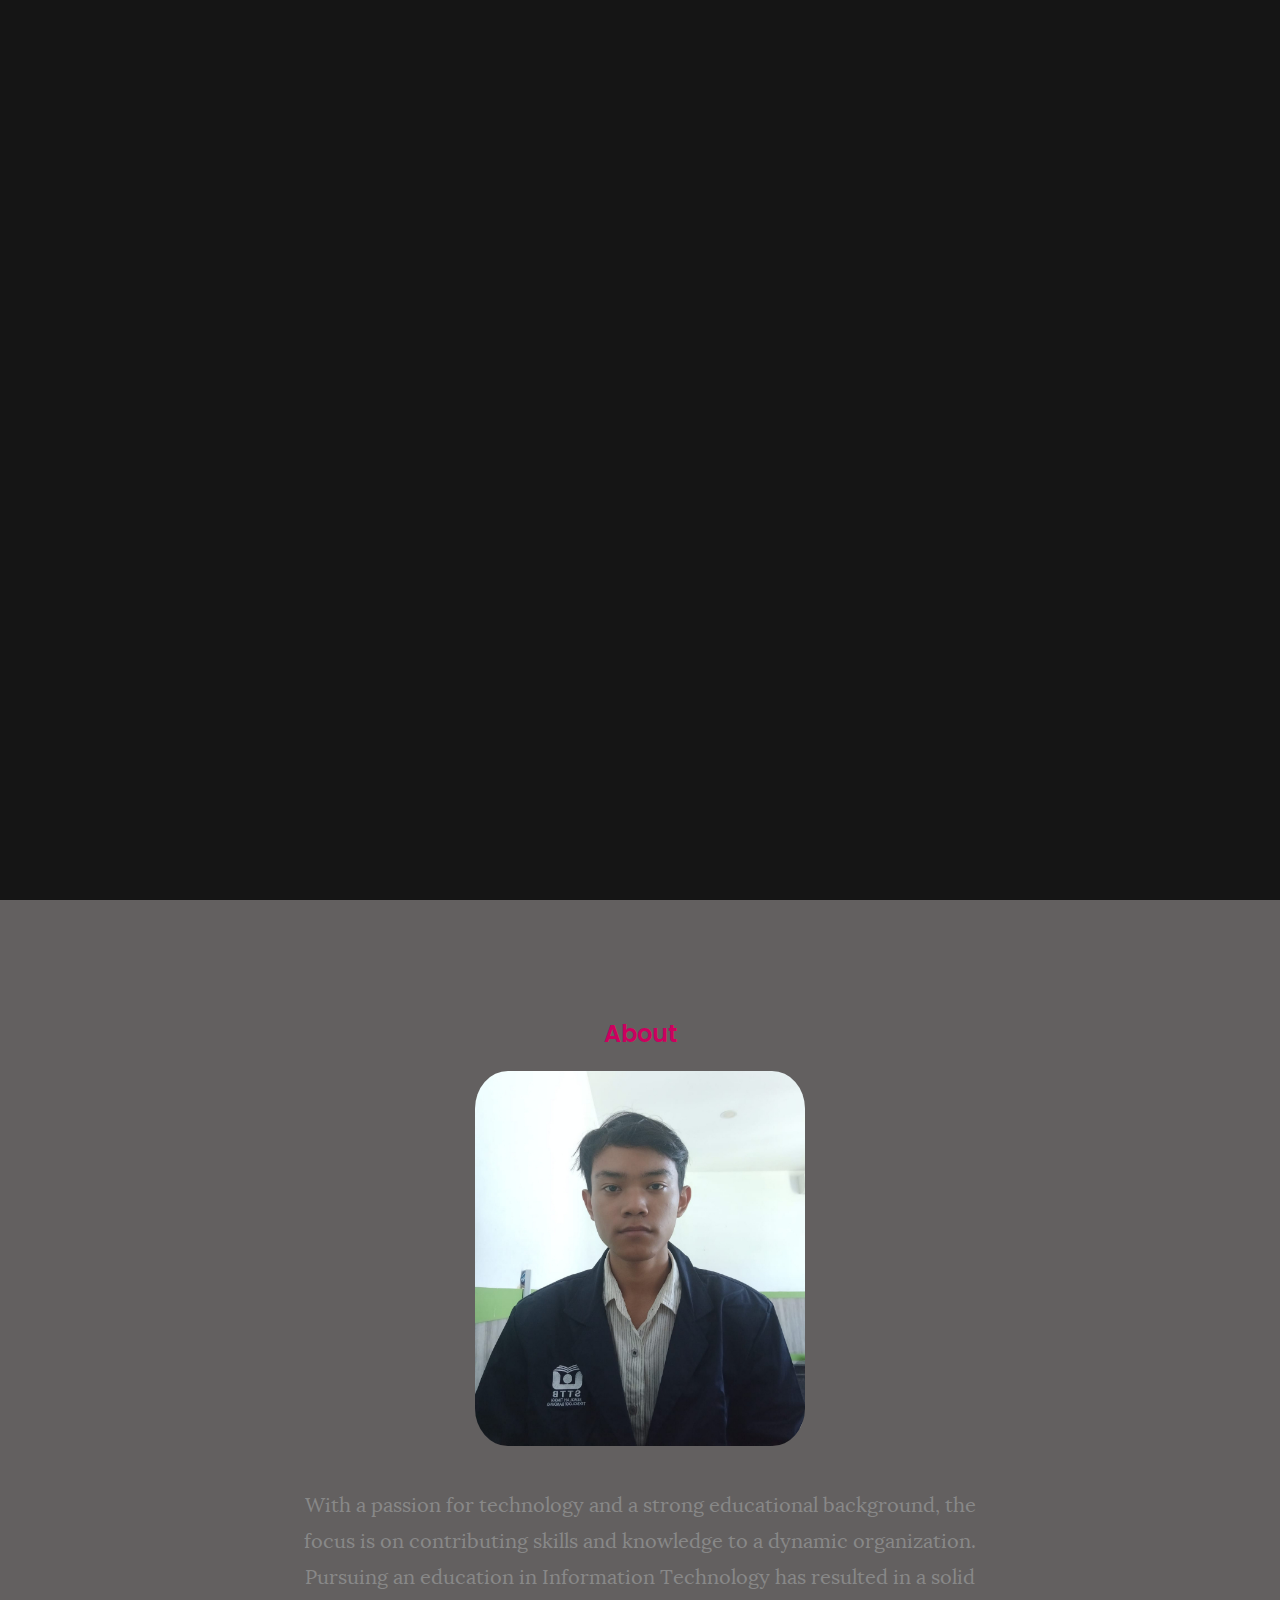
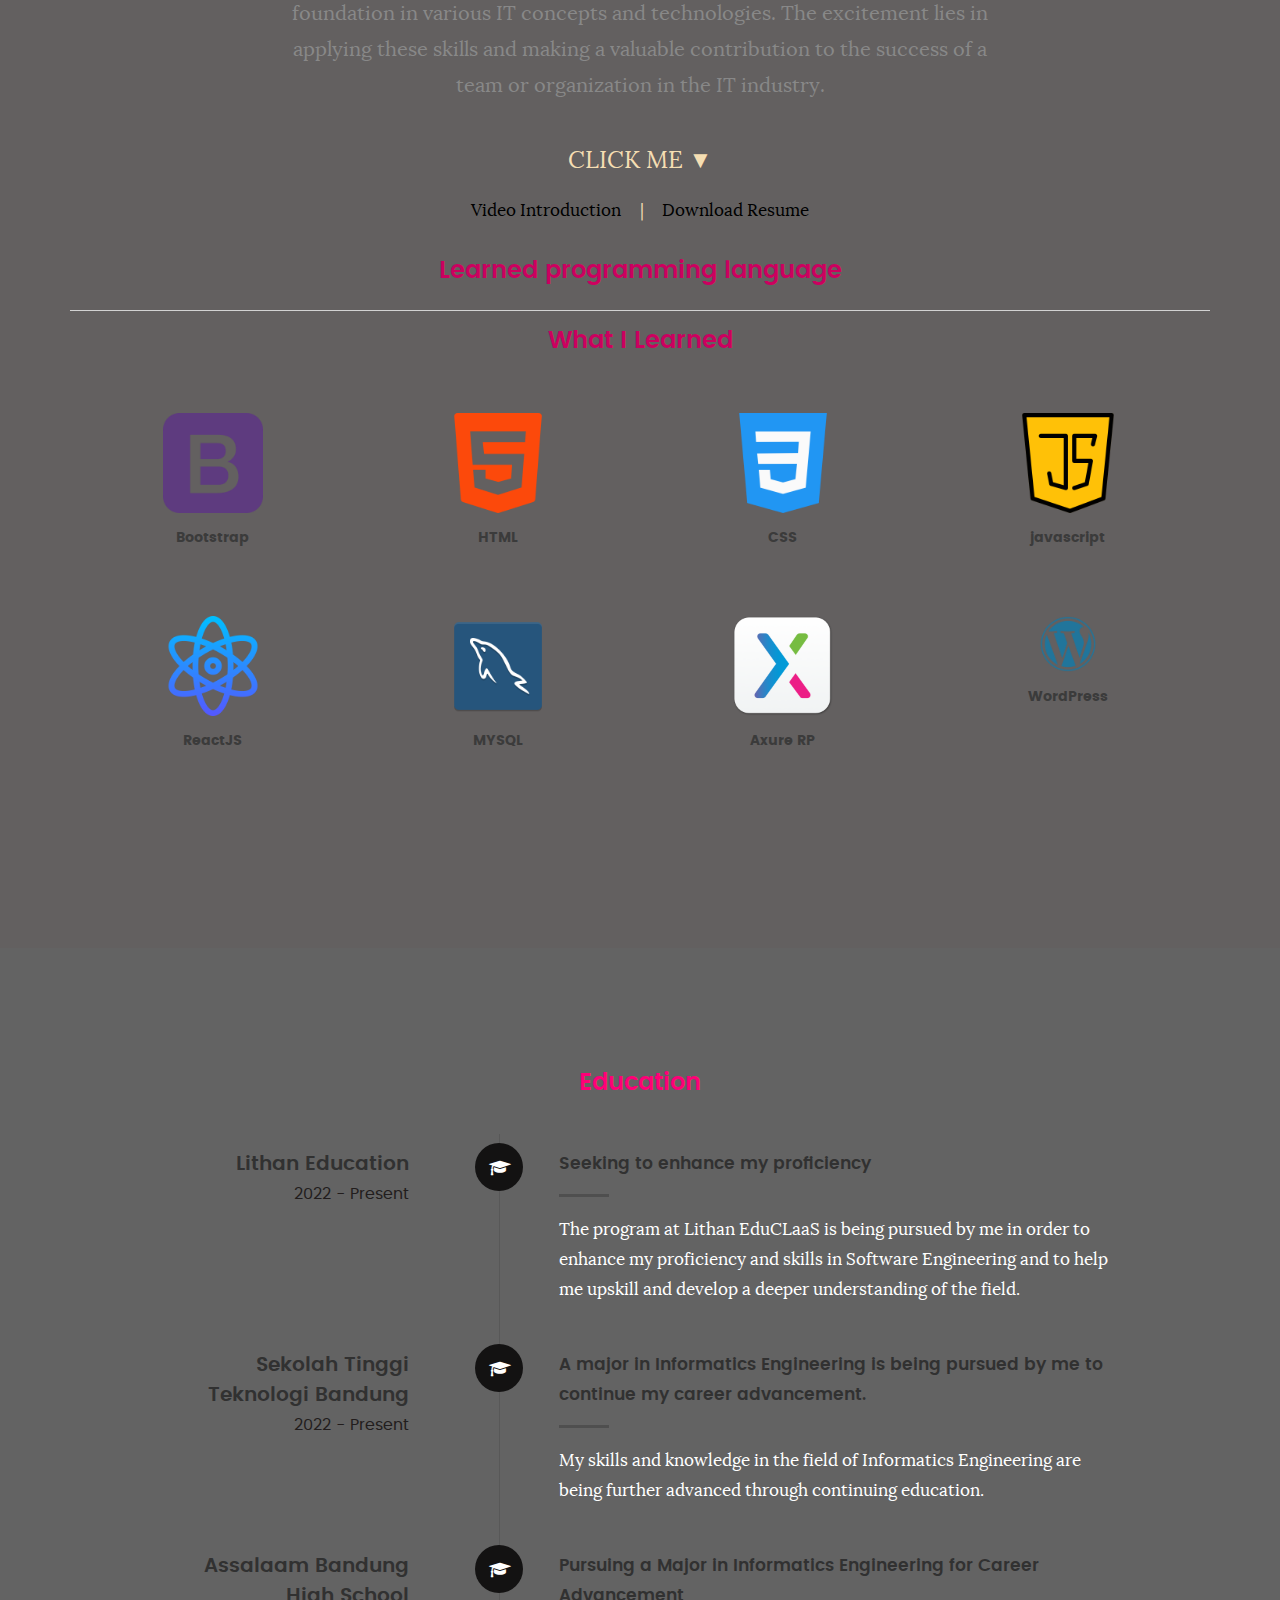
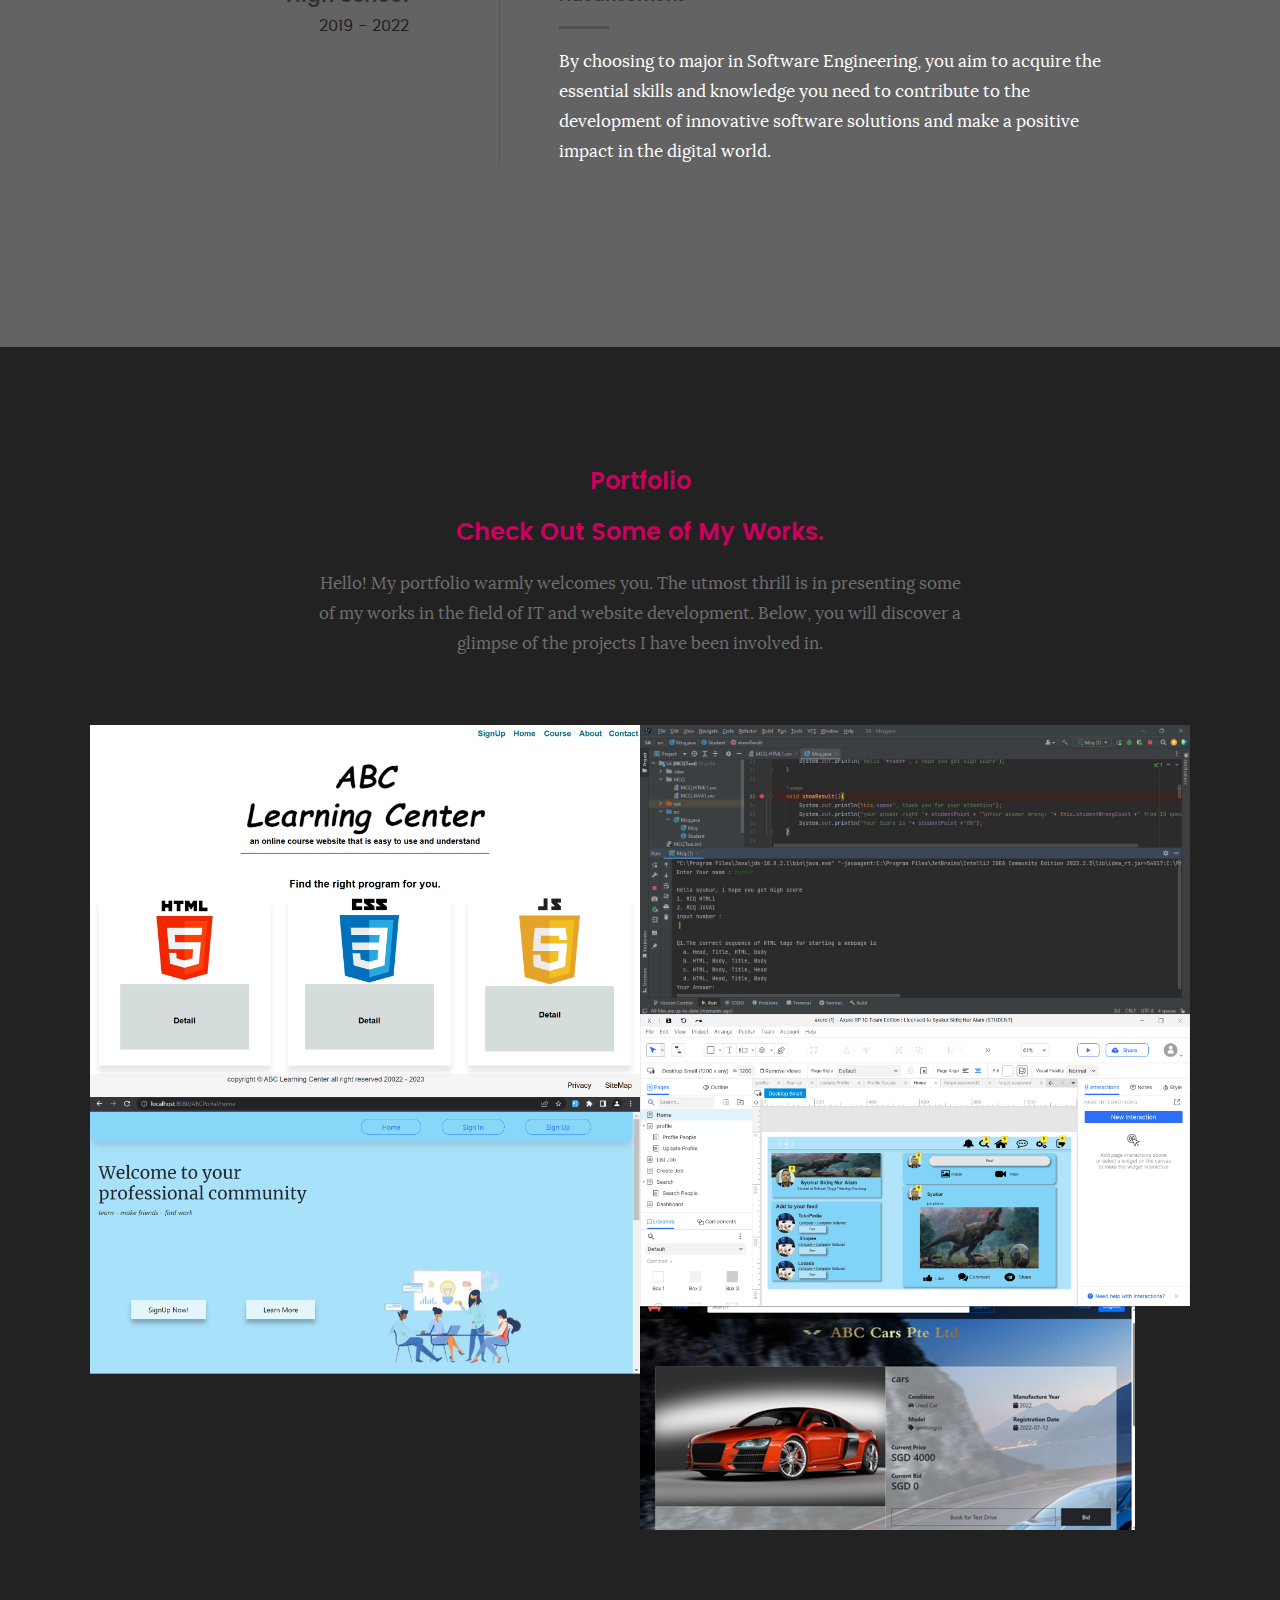
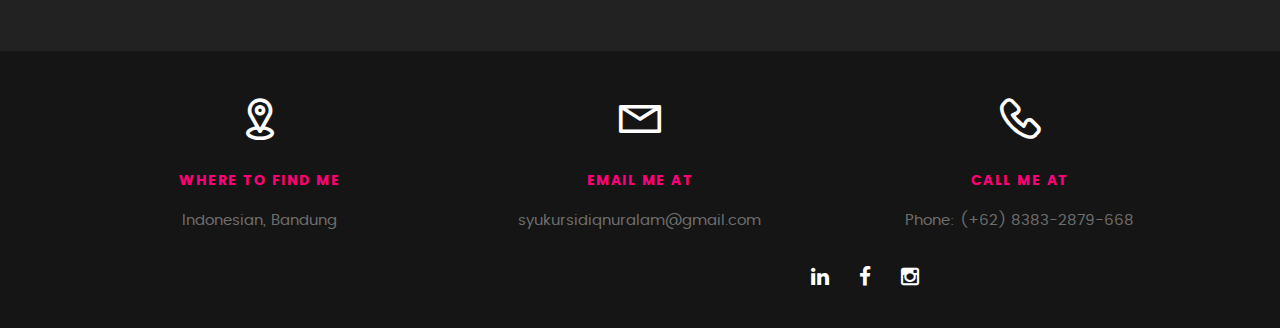
==== index.html @ a691ef9f "a" ====
<!DOCTYPE html><html class="no-js" lang="en"> 
<head>

   <!--- basic page needs
   ================================================== -->
   <meta charset="utf-8">
	<title>Portofolio</title>
	<meta name="description" content="">  
	<meta name="author" content="">

   <!-- mobile specific metas
   ================================================== -->
	<meta name="viewport" content="width=device-width, initial-scale=1, maximum-scale=1">

 	<!-- CSS
   ================================================== -->
   <link rel="stylesheet" href="css/base.css">  
   <link rel="stylesheet" href="css/main.css">
   <link rel="stylesheet" href="css/vendor.css">     

   <!-- script
   ================================================== -->   
	<script src="js/modernizr.js"></script>
	<script src="js/pace.min.js"></script>
</head>

<body id="top">

	<!-- header 
   ================================================== -->
   <header>   	
   	<div class="row">

   		<div class="top-bar">
   			<a class="menu-toggle" href="#"><span>Menu</span></a>

	   		<div class="logo">
		         <a href="index.html">Dropdown</a>
		      </div>		      

		   	<nav id="main-nav-wrap">
					<ul class="main-navigation">
						<li class="current"><a class="smoothscroll"  href="#intro" title="">Home</a></li>
						<li><a class="smoothscroll"  href="#about" title="">About</a></li>
						<li><a class="smoothscroll"  href="#resume" title="">Education</a></li>
						<li><a class="smoothscroll"  href="#portfolio" title="">Portfolio</a></li>
			
					</ul>
				</nav>    		
   		</div>
		
   		
   	</div> <!-- /row --> 		
   </header> <!-- /header -->

	<!-- intro section
   ================================================== -->
   <section id="intro">   
 
   	<div class="intro-overlay"></div>	


   	<div class="intro-content">
   		<div class="row">
			
   			<div class="col-twelve">
				<div class="top-bar2">
					<button id="play-button">Play</button>
						<button id="stop-button" style="display: none;">Stop</button>
						<audio id="audio-player" src="Music/enemy.mp3" controls loop style="display: none;"></audio>
					
						sometimes music can make us feel good	<script>
				
							const audioPlayer = document.getElementById('audio-player');
								const playButton = document.getElementById('play-button');
								const stopButton = document.getElementById('stop-button');
								
								playButton.addEventListener('click', function() {
								  audioPlayer.style.display = 'none'; // Menunjukkan elemen audio
								  audioPlayer.play(); // Memulai pemutaran audio
								  playButton.style.display = 'none'; // Menyembunyikan tombol "Play"
								  stopButton.style.display = 'block'; // Menunjukkan tombol "Stop"
								});
								
								stopButton.addEventListener('click', function() {
								  audioPlayer.pause(); // Menghentikan pemutaran audio
								  audioPlayer.style.display = 'none'; // Menyembunyikan elemen audio
								  playButton.style.display = 'block'; // Menunjukkan tombol "Play" kembali
								  stopButton.style.display = 'none'; // Menghilangkan tombol "Stop"
								});
							   </script>
				</div> <!-- /top-bar2 --> 
	   			<h5>Hello</h5>
	   			<h1>Syukur Sidiq Nur Alam</h1>


	   			<a class="button stroke smoothscroll" href="#about" title="">More</a>
				   <!-- <audio autoplay="true" src="url musik" hidden="true"> -->
	   		</div>  
   			
   		</div>   		 		
   	</div> <!-- /intro-content --> 

   	<ul class="intro-social">        
         <li><a href="https://www.linkedin.com/in/syukur-sidiq-nur-alam-7454a7250/" target="_blank"><i class="fa fa-linkedin"></i></a></li>
		 <li><a href="https://web.facebook.com/syukursidiqnuralam.syukursidiqnuralam" target="_blank"><i class="fa fa-facebook"></i></a></li>
         <li><a href="https://www.instagram.com/ssdiqnlam/"  target="_blank"><i class="fa fa-instagram"></i></a></li>
      </ul> <!-- /intro-social -->      	

   </section> <!-- /intro -->


   <!-- about section
   ================================================== -->
   <section id="about">  

   	<div class="row section-intro">
   		<div class="col-twelve">

   			<h2>About</h2>
			   <img src="images/pp.jpg" class="imgg" alt="Profile Picture">

   			<div class="intro-info">
   				<p class="lead">

				With a passion for technology and a strong educational background, the focus is on contributing skills and knowledge to a dynamic organization. Pursuing an education in Information Technology has resulted in a solid foundation in various IT concepts and technologies. The excitement lies in applying these skills and making a valuable contribution to the success of a team or organization in the IT industry.</p>
   			</div>   			
			   <div class="intro-info">
				 <div class="arrow-container">
					<div class="arrow">
					  <span>CLICK ME &#9660;</span>
					</div>
				  </div>
				  
				<a href="https://www.youtube.com/watch?si=r0upyQ35CbFhvzIf&v=x3hPGvwdicQ&feature=youtu.be" target="_blank">Video Introduction</a>  |  
				<a href="https://docs.google.com/document/d/1HmhfE_rwz3Cvhn393gZfywcuCsT-U3A5/edit?usp=sharing&ouid=116296273974045910565&rtpof=true&sd=true" target="_blank">Download Resume</a>
			</div>

			

   		</div>   		
   	</div> <!-- /section-intro -->

   	<div class="row about-content">
		<div class="main-hobbies">
			<h2>Learned programming language</h2>
			<hr>

			<div class="unslate_co--section section-counter" id="skills-section">
				<div class="container">
				  <div class="section-heading-wrap text-center ">
					<h2 class="heading-h2 text-center divider"><span class="gsap-reveal">What I Learned</span></h2>
					
				  </div>
				  <div class="row-skill ">
					<div class="col-3  col-sm-6 mb-5 mb-lg-0 col-md-3 col-lg-3" data-aos="fade-up" data-aos-delay="0">
					  <div class="counter-v1 text-center">
					
						  <div class="wrap-icon mb-3">
							<img id="bootstrap" src="images/bootstrap.png" alt="Image" width="100">
							<label for="Bootstrap">Bootstrap</label>
						  </div>
					
						
					  </div>
					</div>
					<div class="col-3 col-sm-6 mb-5 mb-lg-0 col-md-3 col-lg-3" data-aos="fade-up" data-aos-delay="100">
					  <div class="counter-v1 text-center">
						<div class="wrap-icon mb-3">
						  <img id="HTML" src="images/html.png" alt="Image" width="100"> <label for="HTML">HTML</label>
						</div>
						
					  </div>
					</div>
					<div class="col-3 col-sm-6 mb-5 mb-lg-0 col-md-3 col-lg-3" data-aos="fade-up" data-aos-delay="200">
					  <div class="counter-v1 text-center">
						<div class="wrap-icon mb-3">
						  <img id="CSS" src="images/css-3.png" alt="Image" width="100"> <label for="CSS">CSS</label>
						</div>
						
					  </div>
					</div>
					<div class="col-3 col-sm-6 mb-5 mb-lg-0 col-md-3 col-lg-3" data-aos="fade-up" data-aos-delay="300">
					  <div class="counter-v1 text-center">
						<div class="wrap-icon mb-3">
						  <img id="JS" src="images/java-script.png" alt="Image" width="100"><label for="JS">javascript</label>
						</div>
			
					  </div>
					</div>
		</div>
				  <div class="row-skill">
					
					<div class="col-3 col-sm-6 mb-5 mb-lg-0 col-md-3 col-lg-3 pt-5" data-aos="fade-up" data-aos-delay="300">
					  <div class="counter-v1 text-center">
						<div class="wrap-icon mb-3">
						  <img id="React" src="images/atom.png" alt="Image" width="100">
						  <label for="React">ReactJS</label>
						</div>
			
					  </div>
					</div>
		
					<div class="col-3 col-sm-6 mb-5 mb-lg-0 col-md-3 col-lg-3 pt-5" data-aos="fade-up" data-aos-delay="300">
					  <div class="counter-v1 text-center">
						<div class="wrap-icon mb-3">
						  <img id="MYSQL" src="images/mysql.png" alt="Image" width="100"> <label for="MYSQL">MYSQL</label>
						</div>
						
					  </div>
					</div>
		
					<div class="col-3 col-sm-6 mb-5 mb-lg-0 col-md-3 col-lg-3 pt-5" data-aos="fade-up" data-aos-delay="300">
					  <div class="counter-v1 text-center">
						<div class="wrap-icon mb-3">
						  <img id="Axure" src="images/axure-rp.png" alt="Image" width="100">
						  <label for="Axure">Axure RP</label></div>
					  </div>
					</div>
		
					<div class="col-3 col-sm-6 mb-5 mb-lg-0 col-md-3 col-lg-3 pt-5" data-aos="fade-up" data-aos-delay="300">
					  <div class="counter-v1 text-center">
						<div class="wrap-icon mb-3">
						  <img src="images/WordPress.png" alt="Image" width="100"> <label for="counter-label">WordPress</label>
						</div>
					  </div>
					</div>
				  </div>
				</div>
			  </div>
			 </div>
	   	</div>

   </section> <!-- /process-->    


   <!-- resume Section
   ================================================== -->
	<section id="resume" class="grey-section">

   	<div class="row resume-timeline">

   		<div class="col-twelve resume-header">

   			<h2>Education</h2>

   		</div> <!-- /resume-header -->

   		<div class="col-twelve">

   			<div class="timeline-wrap">

   				<div class="timeline-block">

	   				<div class="timeline-ico">
	   					<i class="fa fa-graduation-cap"></i>
	   				</div>

	   				<div class="timeline-header">
	   					<h3>Lithan Education </h3>
	   					<p>2022 - Present</p>
	   				</div>

	   				<div class="timeline-content">
						<h4>Seeking to enhance my proficiency</h4>

							<p>The program at Lithan EduCLaaS is being pursued by me in order to enhance my proficiency and skills in Software Engineering and to help me upskill and develop a deeper understanding of the field.</p>
	   				</div>

	   			</div> <!-- /timeline-block -->

	   			<div class="timeline-block">

	   				<div class="timeline-ico">
	   					<i class="fa fa-graduation-cap"></i>
	   				</div>

	   				<div class="timeline-header">
	   					<h3>Sekolah Tinggi Teknologi Bandung</h3>
	   					<p>2022 - Present</p>
	   				</div>

	   				<div class="timeline-content">
	   					<h4>A major in Informatics Engineering is being pursued by me to continue my career advancement.</h4>
	   					<p>My skills and knowledge in the field of Informatics Engineering are being further advanced through continuing education.</p>
	   				</div>

	   			</div> <!-- /timeline-block -->

	   			<div class="timeline-block">

	   				<div class="timeline-ico">
	   					<i class="fa fa-graduation-cap"></i>
	   				</div>

	   				<div class="timeline-header">
	   					<h3>Assalaam Bandung High School</h3>
	   					<p>2019 - 2022</p>
	   				</div>

	   				<div class="timeline-content">
	   					<h4>Pursuing a Major in Informatics Engineering for Career Advancement</h4>
						<p>By choosing to major in Software Engineering, you aim to acquire the essential skills and knowledge you need to contribute to the development of innovative software solutions and make a positive impact in the digital world.  </p>
	   					</div>

	   			</div> <!-- /timeline-block -->

   			</div> <!-- /timeline-wrap -->   			

   		</div> <!-- /col-twelve -->
   		
   	</div> <!-- /resume-timeline -->
   	
   
	</section> <!-- /features -->

	<!-- Portfolio Section
   ================================================== -->
	<section id="portfolio">

		<div class="row section-intro">
   		<div class="col-twelve">

   			<h2>Portfolio</h2>
   			<h2>Check Out Some of My Works.</h2>

   			
<p>Hello! My portfolio warmly welcomes you. The utmost thrill is in presenting some of my works in the field of IT and website development. Below, you will discover a glimpse of the projects I have been involved in.</p>
   		</div>   		
   	</div> <!-- /section-intro--> 

   	<div class="row portfolio-content">

   		<div class="col-twelve">

   			<!-- portfolio-wrapper -->
	         <div id="folio-wrapper" class="block-1-2 block-mob-full stack">

	         	<div class="bgrid folio-item">
	               <div class="item-wrap">
	               	<img src="images/portfolio/module1.png" alt="web design">
	                  <a href="#modal-01" class="overlay">	                  	           
	                     <div class="folio-item-table">
	                     	<div class="folio-item-cell">
		     					       <h3 class="folio-title">ABC learning center</h3>	     					    
		     					    	 <span class="folio-types">
											web design
		     					       </span>
		     					   </div>	                      	
	                     </div>                    
	                  </a>
	               </div>	               
	        		</div> <!-- /folio-item -->

	        		<div class="bgrid folio-item">
	               <div class="item-wrap">
	               	<img src="images/portfolio/modlue2.jpg" alt="Shutterbug">
	               	<a href="#modal-02" class="overlay">              		                  
	                     <div class="folio-item-table">
	                     	<div class="folio-item-cell">
	                     		<h3 class="folio-title">Multiple Choice Question </h3>	     					    
		     					    	<span class="folio-types">
		     					       	  java
		     					      </span>		     		
		     					   </div> 	                      	
	                     </div>                    
	                  </a>
	               </div>
	        		</div> <!-- /folio-item -->

	            <div class="bgrid folio-item">
	               <div class="item-wrap">
	               	<img src="images/portfolio/module3.PNG" alt="Clouds">
	                  <a href="#modal-03" class="overlay">             		                  
	                     <div class="folio-item-table">
	                     	<div class="folio-item-cell">
	                     		<h3 class="folio-title">simple social media Design</h3>	     					    
		     					    	<span class="folio-types">
		     					       	  Design website with Axure App
		     					      </span>		     		
		     					   </div> 	                      	
	                     </div>                    
	                  </a>
	               </div>
	        		</div> <!-- /folio-item -->

	            <div class="bgrid folio-item">
	               <div class="item-wrap">
	               	<img src="images/portfolio/eclipse.PNG" alt="simple social media website">
	                  <a href="#modal-04" class="overlay">                  	                 
	                     <div class="folio-item-table">
	                     	<div class="folio-item-cell">
	                     		<h3 class="folio-title">simple social media website</h3>	     					    
		     					    	<span class="folio-types">
		     					       	  Spring Framework
		     					      </span>		     		
		     					   </div>  	                      	
	                     </div>                    
	                  </a>
	               </div>
	        		</div> <!-- /folio-item -->     

	        		<div class="bgrid folio-item">
	               <div class="item-wrap">
	               	<img src="images/portfolio/Picture1.png" alt="">
	                  <a href="#modal-05" class="overlay">             		                  
	                     <div class="folio-item-table">
	                     	<div class="folio-item-cell">
	                     		<h3 class="folio-title">buying and selling vehicles </h3>	     					    
		     					    	<span class="folio-types">
											Spring Framework
		     					      </span>		     		
		     					   </div> 	                      	
	                     </div>                    
	                  </a>
	               </div>
	        		</div> <!-- /folio-item -->

	            <!-- modal popups - begin
	            ============================================================= -->
	            <div id="modal-01" class="popup-modal slider mfp-hide">	

				     	<div class="media">
				     		<img src="images/portfolio/module1.png" alt="" />
				     	</div>      	

					   <div class="description-box">
					      <h4>course website</h4>		      
					      <p>This website aims to help people to learn wherever they are, learning without distractions (having to go to the course).</p>

					      <div class="categories">Web design</div>			               
					   </div>

			         <div class="link-box">
			            <!-- <a href="https://github.com/Alam12346/lithann/tree/master/Module%20-%201%20BDSE-FED-Front%20End%20Web%20Development/Sumative">Details</a> -->
					      <a href="#" class="popup-modal-dismiss">Close</a>
			         </div>		      

				   </div> <!-- /modal-01 -->

				   <div id="modal-02" class="popup-modal slider mfp-hide">	

				     	<div class="media">
				     		<img src="images/portfolio/modlue2.jpg" alt="" />
				     	</div>      	

					   <div class="description-box">
					      <h4>Multiple Choice Question</h4>		      
					      <p>This program is designed to implement a multiple-choice question quiz. It prompts the user with a question and presents multiple answer choices. The user can then input their answer, and the program will evaluate whether the answer is correct or incorrect.</p>

					      <div class="categories">Java</div>			               
					   </div>

			         <div class="link-box">
			            <!-- <a href="https://github.com/Alam12346/lithann/tree/master/Module%20-%202%20BDSE-PFS-Programming%20Foundations/Sumative">Details</a> -->
					      <a href="#" class="popup-modal-dismiss">Close</a>
			         </div>		      

				   </div> <!-- /modal-02 -->

				   <div id="modal-03" class="popup-modal slider mfp-hide">	

				     	<div class="media">
				     		<img src="images/portfolio/module3.PNG" alt="" />
				     	</div>      	

					   <div class="description-box">
					      <h4>simple social media Design</h4>		      
					      <p>before I try to make this simple social media project, I try to make the design using Axure application so that I understand what I should make in the future.</p>

					      <div class="categories">Design website with Axure App</div>			               
					   </div>

			         <div class="link-box">
			            <!-- <a href="https://github.com/Alam12346/lithann/tree/master/Module%20-%203%20BDSE-UIF-UI%20Frameworks/Sumative">Details</a> -->
					      <a href="#" class="popup-modal-dismiss">Close</a>
			         </div>		      

				   </div> <!-- /modal-03 -->

				   <div id="modal-04" class="popup-modal slider mfp-hide">	

				     	<div class="media">
				     		<img src="images/portfolio/eclipse.PNG" alt="" />
				     	</div>      	

					   <div class="description-box">
					      <h4>simple social media website</h4>		      
					      <p>the purpose of this website is so that people can get to know people remotely and also get jobs easily.</p>

					      <div class="categories">Spring Framework</div>			               
					   </div>

			         <div class="link-box">
			            <!-- <a href="https://github.com/Alam12346/lithann/tree/master/Module%20-%205%20BDSE-WDF-Web%20Development%20Foundations/Sumative">Details</a> -->
					      <a href="#" class="popup-modal-dismiss">Close</a>
			         </div>		      

				   </div> <!-- /modal-04 -->

				   <div id="modal-05" class="popup-modal slider mfp-hide">	

				     	<div class="media">
				     		<img src="images/portfolio/Picture1.png" alt="" />
				     	</div>      	

					   <div class="description-box">
					      <h4>buying and selling vehicles</h4>		      
					      <p>This simple website aims to make it easy for people to find the car they want or sell it.</p>

					      <div class="categories">Spring Framework</div>			               
					   </div>

			         <div class="link-box">
			            <!-- <a href="https://github.com/Alam12346/lithann/tree/master/Module%20-%207%20BDSE-ADP-Application%20Development%20And%20Process/Sumative">Details</a> -->
					      <a href="#" class="popup-modal-dismiss">Close</a>
			         </div>		      

				   </div> <!-- /modal-05 -->


				   <!-- modal popups - end
	            ============================================================= -->

	         </div> <!-- /portfolio-wrapper --> 

   		</div>  <!-- /twelve -->   

   	</div> <!-- /portfolio-content --> 
		
	</section> <!-- /portfolio --> 


	


   	<div class="row contact-info">

   		<div class="col-four tab-full">

   			<div class="icon">
   				<i class="icon-pin"></i>
   			</div>

   			<h5>Where to find me</h5>

   			<p>
				Indonesian, Bandung
            </p>

   		</div>

   		<div class="col-four tab-full collapse">

   			<div class="icon">
   				<i class="icon-mail"></i>
   			</div>

   			<h5>Email Me At</h5>

   			<p>syukursidiqnuralam@gmail.com<br>
			   			     
			   </p>

   		</div>

   		<div class="col-four tab-full">

   			<div class="icon">
   				<i class="icon-phone"></i>
   			</div>

   			<h5>Call Me At</h5>

   			<p>Phone: (+62) 8383-2879-668<br>
			   </p>

   		</div>
   		
   	</div> <!-- /contact-info -->
		


   <!-- footer
   ================================================== -->

   <footer>
     	<div class="row">

     		<div class="col-six tab-full pull-right social">

     			<ul class="footer-social">        
         <li><a href="https://www.linkedin.com/in/syukur-sidiq-nur-alam-7454a7250/" target="_blank"><i class="fa fa-linkedin"></i></a></li>
		 <li><a href="https://web.facebook.com/syukursidiqnuralam.syukursidiqnuralam" target="_blank"><i class="fa fa-facebook"></i></a></li>
         <li><a href="https://www.instagram.com/ssdiqnlam/" target="_blank"><i class="fa fa-instagram" ></i></a></li>
			   </ul> 
	      		
	      </div>

      	<!-- <div class="col-six tab-full">
	      	<div class="copyright">
		        	<span>© Copyright Kards 2016.</span> 
		        	<span>Design by <a href="http://www.styleshout.com/">styleshout</a></span>	         	
		         </div>		                  
	      	</div> -->

	      	<div id="go-top">
		         <a class="smoothscroll" title="Back to Top" href="#top"><i class="fa fa-long-arrow-up"></i></a>
		      </div>

      	</div> <!-- /row -->     	
   </footer>  

   <div id="preloader"> 
    	<div id="loader"></div>
   </div> 

   <!-- Java Script
   ================================================== --> 
   <script src="js/jquery-2.1.3.min.js"></script>
   <script src="js/plugins.js"></script>
   <script src="js/main.js"></script>
	

   <!-- <button id="play-button">Play</button>
   <button id="stop-button" style="display: none;">Stop</button>
   <audio id="audio-player" src="Music/The Beatles - Ticket To Ride (320 kbps).mp3" controls style="display: none;"></audio> -->

  
</body>

</html>
---- css/base.css ----
/**
 * =================================================================== 
 *
 *  Kards v1.0 Base Stylesheet
 *  url: styleshout.com
 *  03-01-2016
 *  ------------------------------------------------------------------
 *  TOC:
 *  01. reset
 *  02. basic/base setup styles
 *  03. grid
 *  04. MISC
 *
 * =================================================================== 
 */

/** 
 * ===================================================================
 * 01. reset - normalize.css v3.0.2 | MIT License | git.io/normalize
 *
 * ------------------------------------------------------------------- 
 */
html {
	font-family: sans-serif;
	-ms-text-size-adjust: 100%;
	-webkit-text-size-adjust: 100%;
}

body {
	margin: 0;
}

article,
aside,
details,
figcaption,
figure,
footer,
header,
hgroup,
main,
menu,
nav,
section,
summary {
	display: block;
}

audio,
canvas,
progress,
video {
	display: inline-block;
	vertical-align: baseline;
}

audio:not([controls]) {
	display: none;
	height: 0;
}

[hidden],
template {
	display: none;
}

a {
	background: transparent;
}

a:active,
a:hover {
	outline: 0;
}

abbr[title] {
	border-bottom: 1px dotted;
}

b,
strong {
	font-weight: bold;
}

dfn {
	font-style: italic;
}

h1 {
	font-size: 2em;
	margin: 0.67em 0;
}

mark {
	background: #ff0;
	color: #000;
}

small {
	font-size: 80%;
}

sub,
sup {
	font-size: 75%;
	line-height: 0;
	position: relative;
	vertical-align: baseline;
}

sup {
	top: -0.5em;
}

sub {
	bottom: -0.25em;
}

img {
	border: 0;
}

svg:not(:root) {
	overflow: hidden;
}

figure {
	margin: 1em 40px;
}

hr {
	-moz-box-sizing: content-box;
	box-sizing: content-box;
	height: 0;
}

pre {
	overflow: auto;
}

code,
kbd,
pre,
samp {
	font-family: monospace, monospace;
	font-size: 1em;
}

button,
input,
optgroup,
select,
textarea {
	color: inherit;
	font: inherit;
	margin: 0;
}

button {
	overflow: visible;
}

button,
select {
	text-transform: none;
}

button,
html input[type="button"],
input[type="reset"],
input[type="submit"] {
	-webkit-appearance: button;
	cursor: pointer;
}

button[disabled],
html input[disabled] {
	cursor: default;
}

button::-moz-focus-inner,
input::-moz-focus-inner {
	border: 0;
	padding: 0;
}

input {
	line-height: normal;
}

input[type="checkbox"],
input[type="radio"] {
	box-sizing: border-box;
	padding: 0;
}

input[type="number"]::-webkit-inner-spin-button,
input[type="number"]::-webkit-outer-spin-button {
	height: auto;
}

input[type="search"] {
	-webkit-appearance: textfield;
	-moz-box-sizing: content-box;
	-webkit-box-sizing: content-box;
	box-sizing: content-box;
}

input[type="search"]::-webkit-search-cancel-button,
input[type="search"]::-webkit-search-decoration {
	-webkit-appearance: none;
}

fieldset {
	border: 1px solid #c0c0c0;
	margin: 0 2px;
	padding: 0.35em 0.625em 0.75em;
}

legend {
	border: 0;
	padding: 0;
}

textarea {
	overflow: auto;
}

optgroup {
	font-weight: bold;
}

table {
	border-collapse: collapse;
	border-spacing: 0;
}

td,
th {
	padding: 0;
}

/** 
 * ===================================================================
 * 02. basic/base setup styles - (_basic.scss)
 *
 * ------------------------------------------------------------------- 
 */
html {
	font-size: 62.5%;
	box-sizing: border-box;
}

*,
*::before,
*::after {
	box-sizing: inherit;
}

body {
	font-weight: normal;
	line-height: 1;
	text-rendering: optimizeLegibility;
	word-wrap: break-word;
	-webkit-overflow-scrolling: touch;
	-webkit-text-size-adjust: none;
}

body,
input,
button {
	-moz-osx-font-smoothing: grayscale;
	-webkit-font-smoothing: antialiased;
}

/**
 * Media - (_basic.scss)
 * ------------------------------------------------------------------- 
 */
img,
video {
	max-width: 100%;
	height: auto;
}

/**
 * Typography resets - (_basic.scss)
 * ------------------------------------------------------------------- 
 */
div,
dl,
dt,
dd,
ul,
ol,
li,
h1,
h2,
h3,
h4,
h5,
h6,
pre,
form,
p,
blockquote,
th,
td {
	margin: 0;
	padding: 0;
}

h1,
h2,
h3,
h4,
h5,
h6 {
	-webkit-font-variant-ligatures: common-ligatures;
	-moz-font-variant-ligatures: common-ligatures;
	font-variant-ligatures: common-ligatures;
	text-rendering: optimizeLegibility;
}

em,
i {
	font-style: italic;
	line-height: inherit;
}

strong,
b {
	font-weight: bold;
	line-height: inherit;
}

small {
	font-size: 60%;
	line-height: inherit;
}

ol,
ul {
	list-style: none;
}

li {
	display: block;
}

/**
 * links - (_basic.scss)
 * ------------------------------------------------------------------- 
 */
a {
	text-decoration: none;
	line-height: inherit;
}

a img {
	border: none;
}

/**
 * inputs - (_basic.scss)
 * ------------------------------------------------------------------- 
 */
fieldset {
	margin: 0;
	padding: 0;
}

input[type="email"],
input[type="number"],
input[type="search"],
input[type="text"],
input[type="tel"],
input[type="url"],
input[type="password"],
textarea {
	-webkit-appearance: none;
	-moz-appearance: none;
	-ms-appearance: none;
	-o-appearance: none;
	appearance: none;
}

/** 
 * ===================================================================
 * 03. grid - (_grid.scss)
 *
 * ------------------------------------------------------------------- 
 */
.row {
	width: 94%;
	max-width: 1140px;
	margin: 0 auto;
}

.row:before,
.row:after {
	content: "";
	display: table;
}

.row:after {
	clear: both;
}

.row .row {
	width: auto;
	max-width: none;
	margin-left: -20px;
	margin-right: -20px;
}

[class*="col-"],
.bgrid {
	float: left;
}

[class*="col-"] + [class*="col-"].end {
	float: right;
}

[class*="col-"] {
	padding: 0 20px;
}

.col-one {
	width: 8.33333%;
}

.col-two,
.col-1-6 {
	width: 16.66667%;
}

.col-three,
.col-1-4 {
	width: 25%;
}

.col-four,
.col-1-3 {
	width: 33.33333%;
}

.col-five {
	width: 41.66667%;
}

.col-six,
.col-1-2 {
	width: 50%;
}

.col-seven {
	width: 58.33333%;
}

.col-eight,
.col-2-3 {
	width: 66.66667%;
}

.col-nine,
.col-3-4 {
	width: 75%;
}

.col-ten,
.col-5-6 {
	width: 83.33333%;
}

.col-eleven {
	width: 91.66667%;
}

.col-twelve,
.col-full {
	width: 100%;
}

/**
 * small screens - (_grid.scss)
 * --------------------------------------------------------------- 
 */
@media screen and (max-width:1024px) {
	.row .row {
		margin-left: -18px;
		margin-right: -18px;
	}

	[class*="col-"] {
		padding: 0 18px;
	}

}

/**
 * tablets - (_grid.scss)
 * --------------------------------------------------------------- 
 */
@media screen and (max-width:768px) {
	.row {
		width: auto;
		padding-left: 30px;
		padding-right: 30px;
	}

	.row .row {
		padding-left: 0;
		padding-right: 0;
		margin-left: -15px;
		margin-right: -15px;
	}

	[class*="col-"] {
		padding: 0 15px;
	}

	.tab-1-4 {
		width: 25%;
	}

	.tab-1-3 {
		width: 33.33333%;
	}

	.tab-1-2 {
		width: 50%;
	}

	.tab-2-3 {
		width: 66.66667%;
	}

	.tab-3-4 {
		width: 75%;
	}

	.tab-full {
		width: 100%;
	}

}

/**
 * large mobile devices - (_grid.scss)
 * --------------------------------------------------------------- 
 */
@media screen and (max-width:600px) {
	.row {
		padding-left: 25px;
		padding-right: 25px;
	}

	.row .row {
		margin-left: -10px;
		margin-right: -10px;
	}

	[class*="col-"] {
		padding: 0 10px;
	}

	.mob-1-4 {
		width: 25%;
	}

	.mob-1-2 {
		width: 50%;
	}

	.mob-3-4 {
		width: 75%;
	}

	.mob-full {
		width: 100%;
	}

}

/**
 * small mobile devices - (_grid.scss)
 * --------------------------------------------------------------- 
 */
@media screen and (max-width:400px) {
	.row .row {
		padding-left: 0;
		padding-right: 0;
		margin-left: 0;
		margin-right: 0;
	}

	[class*="col-"] {
		width: 100% !important;
		float: none !important;
		clear: both !important;
		margin-left: 0;
		margin-right: 0;
		padding: 0;
	}

	[class*="col-"] + [class*="col-"].end {
		float: none;
	}

}

/** 
 * ===================================================================
 * block grids - (_grid.scss)
 *
 * ------------------------------------------------------------------- 
 */
[class*="block-"]:before,
[class*="block-"]:after {
	content: "";
	display: table;
}

[class*="block-"]:after {
	clear: both;
}

.block-1-6 .bgrid {
	width: 16.66667%;
}

.block-1-4 .bgrid {
	width: 25%;
}

.block-1-3 .bgrid {
	width: 33.33333%;
}

.block-1-2 .bgrid {
	width: 50%;
}

/**
 * Clearing for block grid columns. Allow columns with 
 * different heights to align properly.
 */
.block-1-6 .bgrid:nth-child(6n+1),
.block-1-4 .bgrid:nth-child(4n+1),
.block-1-3 .bgrid:nth-child(3n+1),
.block-1-2 .bgrid:nth-child(2n+1) {
	clear: both;
}

/**
 * small screens - (_grid.scss)
 * --------------------------------------------------------------- 
 */
@media screen and (max-width:1024px) {
	.block-s-1-6 .bgrid {
		width: 16.66667%;
	}

	.block-s-1-4 .bgrid {
		width: 25%;
	}

	.block-s-1-3 .bgrid {
		width: 33.33333%;
	}

	.block-s-1-2 .bgrid {
		width: 50%;
	}

	.block-s-full .bgrid {
		width: 100%;
		clear: both;
	}

	[class*="block-s-"] .bgrid:nth-child(n) {
		clear: none;
	}

	.block-s-1-6 .bgrid:nth-child(6n+1),
	.block-s-1-4 .bgrid:nth-child(4n+1),
	.block-s-1-3 .bgrid:nth-child(3n+1),
	.block-s-1-2 .bgrid:nth-child(2n+1) {
		clear: both;
	}

}

/**
 * tablets - (_grid.scss)
 * --------------------------------------------------------------- 
 */
@media screen and (max-width:768px) {
	.block-tab-1-6 .bgrid {
		width: 16.66667%;
	}

	.block-tab-1-4 .bgrid {
		width: 25%;
	}

	.block-tab-1-3 .bgrid {
		width: 33.33333%;
	}

	.block-tab-1-2 .bgrid {
		width: 50%;
	}

	.block-tab-full .bgrid {
		width: 100%;
		clear: both;
	}

	[class*="block-tab-"] .bgrid:nth-child(n) {
		clear: none;
	}

	.block-tab-1-6 .bgrid:nth-child(6n+1),
	.block-tab-1-4 .bgrid:nth-child(4n+1),
	.block-tab-1-3 .bgrid:nth-child(3n+1),
	.block-tab-1-2 .bgrid:nth-child(2n+1) {
		clear: both;
	}

}

/**
 * large mobile devices - (_grid.scss)
 * --------------------------------------------------------------- 
 */
@media screen and (max-width:600px) {
	.block-mob-1-6 .bgrid {
		width: 16.66667%;
	}

	.block-mob-1-4 .bgrid {
		width: 25%;
	}

	.block-mob-1-3 .bgrid {
		width: 33.33333%;
	}

	.block-mob-1-2 .bgrid {
		width: 50%;
	}

	.block-mob-full .bgrid {
		width: 100%;
		clear: both;
	}

	[class*="block-mob-"] .bgrid:nth-child(n) {
		clear: none;
	}

	.block-mob-1-6 .bgrid:nth-child(6n+1),
	.block-mob-1-4 .bgrid:nth-child(4n+1),
	.block-mob-1-3 .bgrid:nth-child(3n+1),
	.block-mob-1-2 .bgrid:nth-child(2n+1) {
		clear: both;
	}

}

/**
 * stack on small mobile devices - (_grid.scss)
 * --------------------------------------------------------------- 
 */
@media screen and (max-width:400px) {
	.stack .bgrid {
		width: 100% !important;
		float: none !important;
		clear: both !important;
		margin-left: 0;
		margin-right: 0;
	}

}

/** 
 * ===================================================================
 * 04. MISC  - (_grid.scss)
 *
 * ------------------------------------------------------------------- 
 */

/**
 * Clearing - (http://nicolasgallagher.com/micro-clearfix-hack/
 */
.group:before,
.group:after {
	content: "";
	display: table;
}

.group:after {
	clear: both;
}

/**
 * Misc Helper Styles 
 */
.hide {
	display: none;
}

.invisible {
	visibility: hidden;
}

.antialiased {
	-webkit-font-smoothing: antialiased;
	-moz-osx-font-smoothing: grayscale;
}

.remove-bottom {
	margin-bottom: 0;
}

.half-bottom {
	margin-bottom: 1.5rem !important;
}

.add-bottom {
	margin-bottom: 3rem !important;
}

.no-border {
	border: none;
}

.full-width {
	width: 100%;
}

.text-center {
	text-align: center;
}

.text-left {
	text-align: left;
}

.text-right {
	text-align: right;
}

.pull-left {
	float: left;
}

.pull-right {
	float: right;
}

.align-center {
	margin-left: auto;
	margin-right: auto;
	text-align: center;
}

/*# sourceMappingURL=base.css.map */
---- css/main.css ----
/**
 * =================================================================== 
 *
 *  Kards v1.0 Main Stylesheet
 *  url: styleshout.com
 *  03-01-2016
 *  ------------------------------------------------------------------
 *  TOC:
 *  01. webfonts and iconfonts
 *  02. base style overrides
 *  03. typography & general theme styles
 *  04. preloader
 *  05. forms
 *  06. buttons 
 *  07. other components
 *  08. common styles
 *  09. header styles
 *  10. intro
 *  11. about
 *  12. resume
 *  13. portfolio
 *  14. call-to-action section
 *  15. services
 *  16. stats
 *  17. contact
 *  18. footer
 *
 * =================================================================== 
 */


/** 
 * ===================================================================
 * 01. webfonts and iconfonts - (_document-setup.scss)
 *
 * ------------------------------------------------------------------- 
 */
@import url("fonts.css");
@import url("font-awesome/css/font-awesome.min.css");
@import url("micons/micons.css");


/** 
 * ===================================================================
 * 02. base style overrides - (_document-setup.scss)
 *
 * ------------------------------------------------------------------- 
 */
html {
	font-size: 10px;
}

@media only screen and (max-width:1024px) {
	html {
		font-size: 9.411764705882353px;
	}
}
@media only screen and (max-width:768px) {
	html {
		font-size: 10px;
	}
}
@media only screen and (max-width:400px) {
	html {
		font-size: 9.411764705882353px;
	}
}

html, body {
	height: 100%;
}
body {
	background: #151515;
	font-family: "lora-regular", serif;
	font-size: 1.7rem;
	line-height: 3rem;
	color: #6e6e6e;
}

/**
 * links - (_document-setup.scss)
 * -------------------------------------------------------------------
 */
a, a:visited {
	color: #000000;
	-moz-transition: all 0.3s ease-in-out;
	-o-transition: all 0.3s ease-in-out;
	-webkit-transition: all 0.3s ease-in-out;
	-ms-transition: all 0.3s ease-in-out;
	transition: all 0.3s ease-in-out;
	
	padding: 2%;	

}
a:hover, a:focus, a:active {
	color: #FF0077;
	
	outline: 0;
}

/** 
 * ===================================================================
 * 03. typography & general theme styles - (_document-setup.scss)
 *
 * ------------------------------------------------------------------- 
 */
h1, h2, h3, h4, h5, h6, .h01, .h02, .h03, .h04, .h05, .h06 {
	font-family: "poppins-semibold", sans-serif;
	color: #313131;
	font-style: normal;
	text-rendering: optimizeLegibility;
	margin-bottom: 2.1rem;
}
h3, .h03, h4, .h04 {
	margin-bottom: 1.8rem;
}
h5, .h05, h6, .h06 {
	font-family: "poppins-bold";
	margin-bottom: 1.2rem;
}
h1, .h01 {
	font-size: 3.1rem;
	line-height: 1.355;
	letter-spacing: -.1rem;
}
@media only screen and (max-width:600px) {
	h1, .h01 {
		font-size: 2.6rem;
		letter-spacing: -.07rem;
	}
}
h2, .h02 {
	font-size: 2.4rem;
	line-height: 1.25;
}
h3, .h03 {
	font-size: 2rem;
	line-height: 1.5;
}
h4, .h04 {
	font-size: 1.7rem;
	line-height: 1.765;
}
h5, .h05 {
	font-size: 1.4rem;
	line-height: 1.714;
	text-transform: uppercase;
	letter-spacing: .15rem;
}
h6, .h06 {
	font-size: 1.3rem;
	line-height: 1.846;
	text-transform: uppercase;
	letter-spacing: .15rem;
}
p img {
	margin: 0;
}
p.lead {
	font-family: "lora-regular", serif;
	font-size: 2rem;
	line-height: 1.8;
	color: #888888;
}
@media only screen and (max-width:768px) {
	p.lead {
		font-size: 1.7rem;
	}
}
em, i, strong, b {
	font-size: 1.7rem;
	line-height: 3rem;
	font-style: normal;
	font-weight: normal;
}
em, i {
	font-family: "lora-italic", serif;
}
strong, b {
	font-family: "lora-bold", serif;
}
small {
	font-size: 1.2rem;
	line-height: inherit;
}
blockquote {
	margin: 3rem 0;
	padding-left: 4rem;
	position: relative;
}
blockquote:before {
	content: "\201C";
	font-size: 8rem;
	line-height: 0px;
	margin: 0;
	color: #313131;
	font-family: arial, sans-serif;
	position: absolute;
	top: 3rem;
	left: 0;
}
blockquote p {
	font-family: georgia, serif;
	font-style: italic;
	padding: 0;
	font-size: 1.9rem;
	line-height: 1.737;
}
blockquote cite {
	display: block;
	font-size: 1.3rem;
	font-style: normal;
	line-height: 1.616;
}
blockquote cite:before {
	content: "\2014 \0020";
}
blockquote cite a, blockquote cite a:visited {
	color: #888888;
	border: none;
}
abbr {
	font-family: "poppins-bold", serif;
	font-variant: small-caps;
	text-transform: lowercase;
	letter-spacing: .05rem;
	color: #888888;
}
var, kbd, samp, code, pre {
	font-family: Consolas, "Andale Mono", Courier, "Courier New", monospace;
}
pre {
	padding: 2.4rem 3rem 3rem;
	background: #F1F1F1;
}
code {
	font-size: 1.4rem;
	margin: 0 .2rem;
	padding: .3rem .6rem;
	white-space: nowrap;
	background: #F1F1F1;
	border: 1px solid #E1E1E1;
	border-radius: 3px;
}
pre > code {
	display: block;
	white-space: pre;
	line-height: 2;
	padding: 0;
	margin: 0;
}
pre.prettyprint > code {
	border: none;
}
del {
	text-decoration: line-through;
}
abbr[title], dfn[title] {
	border-bottom: 1px dotted;
	cursor: help;
}
mark {
	background: #FFF49B;
	color: #000;
}
hr {
	border: solid #d2d2d2;
	border-width: 1px 0 0;
	clear: both;
	margin: 2.4rem 0 1.5rem;
	height: 0;
}

/**
 * Lists - (_document-setup.scss)  
 * -------------------------------------------------------------------
 */
ol {
	list-style: decimal;
}
ul {
	list-style: disc;
}
li {
	display: list-item;
}
ol, ul {
	margin-left: 1.7rem;
}
ul li {
	padding-left: .4rem;
}
ul ul, ul ol, ol ol, ol ul {
	margin: .6rem 0 .6rem 1.7rem;
}
ul.disc li {
	display: list-item;
	list-style: none;
	padding: 0 0 0 .8rem;
	position: relative;
}
ul.disc li::before {
	content: "";
	display: inline-block;
	width: 8px;
	height: 8px;
	border-radius: 50%;
	background: #FF0077;
	position: absolute;
	left: -17px;
	top: 11px;
	vertical-align: middle;
}
dt {
	margin: 0;
	color: #FF0077;
}
dd {
	margin: 0 0 0 2rem;
}

/**
 * tables - (_document-setup.scss)  
 * -------------------------------------------------------------------
 */
table {
	border-width: 0;
	width: 100%;
	max-width: 100%;
	font-family: "lora-regular", sans-serif;
}
th, td {
	padding: 1.5rem 3rem;
	text-align: left;
	border-bottom: 1px solid #E8E8E8;
}
th {
	color: #313131;
	font-family: "poppins-bold", sans-serif;
}
td {
	line-height: 1.5;
}
th:first-child, td:first-child {
	padding-left: 0;
}
th:last-child, td:last-child {
	padding-right: 0;
}
.table-responsive {
	overflow-x: auto;
	-webkit-overflow-scrolling: touch;
}

/**
 * Spacing - (_document-setup.scss)  
 * -------------------------------------------------------------------
 */
button, .button {
	margin-bottom: 1.2;
}
fieldset {
	margin-bottom: 1.5rem;
}
input,
textarea,
select,
pre,
blockquote,
figure,
table,
p,
ul,
ol,
dl,
form,
.fluid-video-wrapper,
.ss-custom-select {
	margin-bottom: 3rem;
}

/**
 * floated image - (_document-setup.scss)  
 * -------------------------------------------------------------------
 */
img.pull-right {
	margin: .9rem 0 0 2.4rem;
}
img.pull-left {
	margin: .9rem 2.4rem 0 0;
}

/**
 * block grid paddings - (_document-setup.scss) 
 * -------------------------------------------------------------------
 */
.bgrid {
	padding: 0 20px;
}
@media only screen and (max-width:1024px) {
	.bgrid {
		padding: 0 18px;
	}
}
@media only screen and (max-width:768px) {
	.bgrid {
		padding: 0 15px;
	}
}
@media only screen and (max-width:600px) {
	.bgrid {
		padding: 0 10px;
	}
}
@media only screen and (max-width:400px) {
	.bgrid {
		padding: 0;
	}
}

/**
 * pace.js styles - minimal  - (_document-setup.scss)
 * -------------------------------------------------------------------
 */
.pace {
	-webkit-pointer-events: none;
	pointer-events: none;
	-webkit-user-select: none;
	-moz-user-select: none;
	user-select: none;
}
.pace-inactive {
	display: none;
}
.pace .pace-progress {
	background: #FF0077;
	position: fixed;
	z-index: 900;
	top: 0;
	right: 100%;
	width: 100%;
	height: 6px;
}

/** 
 * ===================================================================
 * 04. preloader - (_preloader-1.scss)
 *
 * ------------------------------------------------------------------- 
 */
#preloader {
	position: fixed;
	top: 0;
	left: 0;
	right: 0;
	bottom: 0;
	background: #151515;
	z-index: 800;
	height: 100%;
	width: 100%;
}
.no-js #preloader, .oldie #preloader {
	display: none;
}
#loader {
	position: absolute;
	left: 50%;
	top: 50%;
	width: 60px;
	height: 60px;
	margin: -30px 0 0 -30px;
	padding: 0;
}
#loader:before {
	content: "";
	border-top: 11px solid rgba(255, 255, 255, 0.1);
	border-right: 11px solid rgba(255, 255, 255, 0.1);
	border-bottom: 11px solid rgba(255, 255, 255, 0.1);
	border-left: 11px solid #FF0077;
	-webkit-animation: load 1.1s infinite linear;
	animation: load 1.1s infinite linear;
	display: block;
	border-radius: 50%;
	width: 60px;
	height: 60px;
}
@-webkit-keyframes load {
	0% {
		-webkit-transform: rotate(0deg);
		transform: rotate(0deg);
	}
	100% {
		-webkit-transform: rotate(360deg);
		transform: rotate(360deg);
	}
}
@keyframes load {
	0% {
		-webkit-transform: rotate(0deg);
		transform: rotate(0deg);
	}
	100% {
		-webkit-transform: rotate(360deg);
		transform: rotate(360deg);
	}
}

/** 
 * ===================================================================
 * 05. forms - (_forms.scss)
 *
 * ------------------------------------------------------------------- 
 */
fieldset {
	border: none;
}
input[type="email"],
input[type="number"],
input[type="search"],
input[type="text"],
input[type="tel"],
input[type="url"],
input[type="password"],
textarea,
select {
	display: block;
	height: 6rem;
	padding: 1.5rem 0;
	border: 0;
	outline: none;
	vertical-align: middle;
	color: #313131;
	font-family: "poppins-regular", sans-serif;
	font-size: 1.5rem;
	line-height: 3rem;
	max-width: 100%;
	background: transparent;
	border-bottom: 1px solid rgba(0, 0, 0, 0.3);
	-moz-transition: all 0.3s ease-in-out;
	-o-transition: all 0.3s ease-in-out;
	-webkit-transition: all 0.3s ease-in-out;
	-ms-transition: all 0.3s ease-in-out;
	transition: all 0.3s ease-in-out;
}
.ss-custom-select {
	position: relative;
	padding: 0;
}
.ss-custom-select select {
	-webkit-appearance: none;
	-moz-appearance: none;
	-ms-appearance: none;
	-o-appearance: none;
	appearance: none;
	text-indent: 0.01px;
	text-overflow: '';
	margin: 0;
	line-height: 3rem;
	vertical-align: middle;
}
.ss-custom-select select option {
	padding-left: 2rem;
	padding-right: 2rem;
}
.ss-custom-select select::-ms-expand {
	display: none;
}
.ss-custom-select::after {
	content: '\f0d7';
	font-family: 'FontAwesome';
	position: absolute;
	top: 50%;
	right: 1.5rem;
	margin-top: -10px;
	bottom: auto;
	width: 20px;
	height: 20px;
	line-height: 20px;
	font-size: 18px;
	text-align: center;
	pointer-events: none;
	color: #252525;
}

/* IE9 and below */
.oldie .ss-custom-select::after {
	display: none;
}
textarea {
	min-height: 25rem;
}
input[type="email"]:focus,
input[type="number"]:focus,
input[type="search"]:focus,
input[type="text"]:focus,
input[type="tel"]:focus,
input[type="url"]:focus,
input[type="password"]:focus,
textarea:focus,
select:focus {
	color: #cc005f;
	border-bottom: 1px solid #FF0077;
}
label, legend {
	font-family: "poppins-bold", sans-serif;
	font-size: 1.4rem;
	margin-bottom: .6rem;
	color: #3b3b3b;
	display: block;
}
input[type="checkbox"], input[type="radio"] {
	display: inline;
}
label > .label-text {
	display: inline-block;
	margin-left: 1rem;
	font-family: "poppins-regular", sans-serif;
	line-height: inherit;
}
label > input[type="checkbox"], label > input[type="radio"] {
	margin: 0;
	position: relative;
	top: .15rem;
}

/**
 * Style Placeholder Text  
 * -
 */
::-webkit-input-placeholder {
	color: #a1a1a1;
}
:-moz-placeholder {
	color: #a1a1a1;  /* Firefox 18- */
}
::-moz-placeholder {
	color: #a1a1a1;  /* Firefox 19+ */
}
:-ms-input-placeholder {
	color: #a1a1a1;
}
.placeholder {
	color: #a1a1a1 !important;
}

/** 
 * ===================================================================
 * 06. buttons - (_button-essentials.scss)
 *
 * ------------------------------------------------------------------- 
 */
.button,
a.button,
button,
input[type="submit"],
input[type="reset"],
input[type="button"] {
	display: inline-block;
	font-family: "poppins-bold", sans-serif;
	font-size: 1.4rem;
	text-transform: uppercase;
	letter-spacing: .3rem;
	height: 5.4rem;
	line-height: 5.4rem;
	padding: 0 3rem;
	margin: 0 .3rem 1.2rem 0;
	background: #d8d8d8;
	color: #313131;
	text-decoration: none;
	cursor: pointer;
	text-align: center;
	white-space: nowrap;
	border: none;
	-moz-transition: all 0.3s ease-in-out;
	-o-transition: all 0.3s ease-in-out;
	-webkit-transition: all 0.3s ease-in-out;
	-ms-transition: all 0.3s ease-in-out;
	transition: all 0.3s ease-in-out;
}
.button:hover,
a.button:hover,
button:hover,
input[type="submit"]:hover,
input[type="reset"]:hover,
input[type="button"]:hover,
.button:focus,
button:focus,
input[type="submit"]:focus,
input[type="reset"]:focus,
input[type="button"]:focus {
	background: #bebebe;
	color: #000000;
	outline: 0;
}
.button.button-primary,
a.button.button-primary,
button.button-primary,
input[type="submit"].button-primary,
input[type="reset"].button-primary,
input[type="button"].button-primary {
	background: #313131;
	color: #FFFFFF;
}
.button.button-primary:hover,
a.button.button-primary:hover,
button.button-primary:hover,
input[type="submit"].button-primary:hover,
input[type="reset"].button-primary:hover,
input[type="button"].button-primary:hover,
.button.button-primary:focus,
button.button-primary:focus,
input[type="submit"].button-primary:focus,
input[type="reset"].button-primary:focus,
input[type="button"].button-primary:focus {
	background: #1f1f1f;
}
button.full-width, .button.full-width {
	width: 100%;
	margin-right: 0;
}
button.medium, .button.medium {
	height: 5.7rem !important;
	line-height: 5.7rem !important;
	padding: 0 1.8rem !important;
}
button.large, .button.large {
	height: 6rem !important;
	line-height: 6rem !important;
	padding: 0rem 3rem !important;
}
button.stroke, .button.stroke {
	background: transparent !important;
	border: 3px solid #313131;
	line-height: 4.8rem;
}
button.stroke.medium, .button.stroke.medium {
	line-height: 5.1rem !important;
}
button.stroke.large, .button.stroke.large {
	line-height: 5.4rem !important;
}
button.stroke:hover, .button.stroke:hover {
	border: 3px solid #FF0077;
	color: #FF0077;
}
button::-moz-focus-inner, input::-moz-focus-inner {
	border: 0;
	padding: 0;
}


/** 
 * ===================================================================
 * 07. other components - (_others.scss)
 *
 * ------------------------------------------------------------------- 
 */

/**
 * alert box - (_alert-box.scss)
 * -------------------------------------------------------------------
 */
.alert-box {
	padding: 2.1rem 4rem 2.1rem 3rem;
	position: relative;
	margin-bottom: 3rem;
	border-radius: 3px;
	font-family: "poppins-regular", sans-serif;
	font-size: 1.5rem;
}
.alert-box .close {
	position: absolute;
	right: 1.8rem;
	top: 1.8rem;
	cursor: pointer;
}
.ss-error {
	background-color: #ffd1d2;
	color: #e65153;
}
.ss-success {
	background-color: #c8e675;
	color: #758c36;
}
.ss-info {
	background-color: #d7ecfb;
	color: #4a95cc;
}
.ss-notice {
	background-color: #fff099;
	color: #bba31b;
}

/**
 * additional typo styles - (_additional-typo.scss)
 * -------------------------------------------------------------------
 */

/**
 * drop cap 
 */
.drop-cap:first-letter {
	float: left;
	margin: 0;
	padding: 1.5rem .6rem 0 0;
	font-size: 8.4rem;
	font-family: "poppins-bold", sans-serif;
	line-height: 6rem;
	text-indent: 0;
	background: transparent;
	color: #313131;
}

/**
 * line definition style
 */
.lining dt, .lining dd {
	display: inline;
	margin: 0;
}
.lining dt + dt:before, .lining dd + dt:before {
	content: "\A";
	white-space: pre;
}
.lining dd + dd:before {
	content: ", ";
}
.lining dd + dd:before {
	content: ", ";
}
.lining dd:before {
	content: ": ";
	margin-left: -0.2em;
}

/**
 * dictionary definition style
 */
.dictionary-style dt {
	display: inline;
	counter-reset: definitions;
}
.dictionary-style dt + dt:before {
	content: ", ";
	margin-left: -0.2em;
}
.dictionary-style dd {
	display: block;
	counter-increment: definitions;
}
.dictionary-style dd:before {
	content: counter(definitions, decimal) ". ";
}

/** 
 * Pull Quotes
 * -----------
 * markup:
 *
 * <aside class="pull-quote">
 *		<blockquote>
 *			<p></p>
 *		</blockquote>
 *	</aside>
 *
 * --------------------------------------------------------------------- 
 */
.pull-quote {
	position: relative;
	padding: 2.1rem 3rem 2.1rem 0px;
}
.pull-quote:before, .pull-quote:after {
	height: 1em;
	position: absolute;
	font-size: 8rem;
	font-family: Arial, Sans-Serif;
	color: #333;
}
.pull-quote:before {
	content: "\201C";
	top: 33px;
	left: 0;
}
.pull-quote:after {
	content: '\201D';
	bottom: -33px;
	right: 0;
}
.pull-quote blockquote {
	margin: 0;
}
.pull-quote blockquote:before {
	content: none;
}

/** 
 * Stats Tab
 * ---------
 * markup:
 *
 * <ul class="stats-tabs">
 *		<li><a href="#">[value]<em>[name]</em></a></li>
 *	</ul>
 *
 * Extend this object into your markup.
 *
 * ---------------------------------------------------------------------
 */
.stats-tabs {
	padding: 0;
	margin: 3rem 0;
}
.stats-tabs li {
	display: inline-block;
	margin: 0 1.5rem 3rem 0;
	padding: 0 1.5rem 0 0;
	border-right: 1px solid #ccc;
}
.stats-tabs li:last-child {
	margin: 0;
	padding: 0;
	border: none;
}
.stats-tabs li a {
	display: inline-block;
	font-size: 2.5rem;
	font-family: "poppins-bold", sans-serif;
	border: none;
	color: #252525;
}
.stats-tabs li a:hover {
	color: #FF0077;
}
.stats-tabs li a em {
	display: block;
	margin: .6rem 0 0 0;
	font-size: 1.4rem;
	font-family: "poppins-regular", sans-serif;
	color: #888888;
}

/**
 * skillbars - (_skillbars.scss)
 * -------------------------------------------------------------------
 */
.skill-bars {
	list-style: none;
	margin: 6rem 0 3rem;
}
.skill-bars li {
	height: .6rem;
	background: #a1a1a1;
	width: 100%;
	margin-bottom: 6rem;
	padding: 0;
	position: relative;
}
.skill-bars li strong {
	position: absolute;
	left: 0;
	top: -3rem;
	font-family: "poppins-bold", sans-serif;
	color: #313131;
	text-transform: uppercase;
	letter-spacing: .2rem;
	font-size: 1.5rem;
	line-height: 2.4rem;
}
.skill-bars li .progress {
	background: #313131;
	position: relative;
	height: 100%;
}
.skill-bars li .progress span {
	position: absolute;
	right: 0;
	top: -3.6rem;
	display: block;
	font-family: "poppins-regular", sans-serif;
	color: white;
	font-size: 1.1rem;
	line-height: 1;
	background: #313131;
	padding: .6rem .6rem;
	border-radius: 3px;
}
.skill-bars li .progress span::after {
	position: absolute;
	left: 50%;
	bottom: -5px;
	margin-left: -5px;
	border-right: 5px solid transparent;
	border-left: 5px solid transparent;
	border-top: 5px solid #313131;
	content: "";
}

.skill-bars li .percent5   { width: 5%; }
.skill-bars li .percent10  { width: 10%; }
.skill-bars li .percent15  { width: 15%; }
.skill-bars li .percent20  { width: 20%; }
.skill-bars li .percent25  { width: 25%; }
.skill-bars li .percent30  { width: 30%; }
.skill-bars li .percent35  { width: 35%; }
.skill-bars li .percent40  { width: 40%; }
.skill-bars li .percent45  { width: 45%; }
.skill-bars li .percent50  { width: 50%; }
.skill-bars li .percent55  { width: 55%; }
.skill-bars li .percent60  { width: 60%; }
.skill-bars li .percent65  { width: 65%; }
.skill-bars li .percent70  { width: 70%; }
.skill-bars li .percent75  { width: 75%; }
.skill-bars li .percent80  { width: 80%; }
.skill-bars li .percent85  { width: 85%; }
.skill-bars li .percent90  { width: 90%; }
.skill-bars li .percent95  { width: 95%; }
.skill-bars li .percent100 { width: 100%; }


/** 
 * ===================================================================
 * 08. common styles (_layout.scss)
 *
 * ------------------------------------------------------------------- 
 */
.grey-section {
	background: #ebebeb;
}
.grey-section p.lead {
	color: #7d7d7d;
}
.section-intro {
	max-width: 700px;
	margin-left: auto;
	margin-right: auto;
	text-align: center;
	margin-bottom: 3.6rem;
	position: relative;
}
.section-intro h1 {
	font-family: "poppins-semibold", serif;
	font-size: 3.6rem;
	color: #313131;
	line-height: 1.25;
	margin-bottom: 1.2rem;
}
.section-intro h3 {
	color: #FF0077;
	font-size: 1.6rem;
	line-height: 1.875;
	margin-bottom: 0.3rem;
	letter-spacing: .4rem;
}

/**
 * responsive:
 * common styles
 * ------------------------------------------------------------------- 
 */
@media only screen and (max-width:768px) {
	.section-intro {
		max-width: 650px;
	}
	.section-intro h1 {
		font-size: 3rem;
	}
}
@media only screen and (max-width:600px) {
	.section-intro h1 {
		font-size: 2.6rem;
	}
	.section-intro h5 {
		font-size: 1.5rem;
		letter-spacing: .3rem;
	}
}
@media only screen and (max-width:400px) {
	.section-intro h1 {
		font-size: 2.4rem;
	}
}


/** 
 * ===================================================================
 * 09. header styles - (_layout.scss)
 *
 * ------------------------------------------------------------------- 
 */
header {
	position: fixed;
	width: 50%;
	min-height: 66px;
	z-index: 600;
}
header .row {
	position: relative;
	min-height: 66px;
}
header .top-bar {
	display: block;
	background: #000000;
	min-width: 220px;
	min-height: 66px;
	position: absolute;
	left: 90px;
	top: 0;
}


 .top-bar2 {
	color: #cc005f8b;
	position: fixed;
	right: 90px;
	top: 0;
	border: solid #000000;
	padding-left: 3%;
	padding-right: 3%;
	border-radius: 2%;
	margin-top: 2%;
	display: flex;
	align-items: center;

}

 .top-bar2 button{
	background-color: #9e2a2a00; 
	margin-bottom: 0px;
	 color: #cc005f8b;
}
header .logo {
	float: left;
	margin-left: 20px;
	margin-right: 50px;
	margin-top: 25px;
	position: relative;
}
header .logo a {
	display: block;
	margin: 0;
	padding: 0;
	border: none;
	font: 0/0 a;
	text-shadow: none;
	color: transparent;
	width: 92px;
	height: 15px;
	background: url("../images/Logo.png") no-repeat center;
	background-size: 92px 15px;
}

/**
 * menu toggle - (_layout.css)
 * ------------------------------------------------------------------- 
 */
.menu-toggle {
	float: left;
	width: 40px;
	height: 40px;
	margin-left: 20px;
	margin-top: 13px;
	display: block;
	position: relative;
}
.menu-toggle span {
	display: block;
	background-color: #FF0077;
	width: 24px;
	height: 3px;
	margin-top: -1.5px;
	font: 0/0 a;
	text-shadow: none;
	color: transparent;
	position: absolute;
	right: 8px;
	top: 50%;
	bottom: auto;
	left: auto;
	-moz-transition: background 0.2s ease-in-out;
	-o-transition: background 0.2s ease-in-out;
	-webkit-transition: background 0.2s ease-in-out;
	-ms-transition: background 0.2s ease-in-out;
	transition: background 0.2s ease-in-out;
}
.menu-toggle span::before, .menu-toggle span::after {
	content: '';
	width: 100%;
	height: 100%;
	background-color: inherit;
	position: absolute;
	left: 0;
	-moz-transition-duration: 0.2s, 0.2s;
	-o-transition-duration: 0.2s, 0.2s;
	-webkit-transition-duration: 0.2s, 0.2s;
	-ms-transition-duration: 0.2s, 0.2s;
	transition-duration: 0.2s, 0.2s;
	-moz-transition-delay: 0.2s, 0s;
	-o-transition-delay: 0.2s, 0s;
	-webkit-transition-delay: 0.2s, 0s;
	-ms-transition-delay: 0.2s, 0s;
	transition-delay: 0.2s, 0s;
}
.menu-toggle span::before {
	top: -8px;
	-moz-transition-property: top, transform;
	-o-transition-property: top, transform;
	-webkit-transition-property: top, transform;
	-ms-transition-property: top, transform;
	transition-property: top, transform;
}
.menu-toggle span::after {
	bottom: -8px;
	-moz-transition-property: bottom, transform;
	-o-transition-property: bottom, transform;
	-webkit-transition-property: bottom, transform;
	-ms-transition-property: bottom, transform;
	transition-property: bottom, transform;
}

/* is clicked */
.menu-toggle.is-clicked span {
	background-color: rgba(255, 0, 119, 0);
}
.menu-toggle.is-clicked span::before, .menu-toggle.is-clicked span::after {
	background-color: #ff0077;
	-moz-transition-delay: 0s, 0.2s;
	-o-transition-delay: 0s, 0.2s;
	-webkit-transition-delay: 0s, 0.2s;
	-ms-transition-delay: 0s, 0.2s;
	transition-delay: 0s, 0.2s;
}
.menu-toggle.is-clicked span::before {
	top: 0;
	-webkit-transform: rotate(45deg);
	-ms-transform: rotate(45deg);
	transform: rotate(45deg);
}
.menu-toggle.is-clicked span::after {
	bottom: 0;
	-webkit-transform: rotate(-45deg);
	-ms-transform: rotate(-45deg);
	transform: rotate(-45deg);
}

/* navigation panel */
#main-nav-wrap {
	display: block;
	width: 100%;
	font-family: "poppins-medium", sans-serif;
	font-size: 1.5rem;
	position: absolute;
	top: 100%;
	left: 0;
}

/* dropdown nav */
.main-navigation {
	background: #000000;
	padding: 24px 30px 42px;
	margin: 0;
	width: 100%;
	height: auto;
	clear: both;
	display: none;
}
.main-navigation > li {
	display: block;
	height: auto;
	text-align: left;
	padding: 0;
}
.main-navigation li a {
	display: block;
	color: #FFFFFF;
	width: auto;
	padding: 15px 0;
	line-height: 16px;
	border: none;
}
.main-navigation li a:hover {
	color: #FF0077;
	padding-left: 1rem;
}
.main-navigation li.current > a {
	background: none;
	color: #FF0077;
}

/**
 * responsive:
 * header styles
 * --------------------------------------------------------------- 
 */
@media only screen and (max-width:1024px) {
	header .top-bar {
		left: 60px;
	}
}
@media only screen and (max-width:768px) {
	header .top-bar {
		left: 50px;
	}
}
@media only screen and (max-width:600px) {
	header .top-bar {
		left: 35px;
	}
}
@media only screen and (max-width:400px) {
	header .top-bar {
		left: 25px;
	}
}


/** 
 * ===================================================================
 * 10. intro - (_layout.scss) 
 *
 * ------------------------------------------------------------------- 
 */
#intro {
	background: #151515 url(../images/intro-bg.jpg) no-repeat center bottom;
	-webkit-background-size: cover;
	-moz-background-size: cover;
	background-size: cover;
	background-attachment: fixed;
	width: 100%;
	height: 100%;
	min-height: 720px;
	display: table;
	position: relative;
	text-align: center;
}
.intro-overlay {
	position: absolute;
	top: 0;
	left: 0;
	width: 100%;
	height: 100%;
	background: #111111;
	opacity: .85;
}

.intro-content {
	display: table-cell;
	vertical-align: middle;
	text-align: center;
	-webkit-transform: translateY(-2.1rem);
	-ms-transform: translateY(-2.1rem);
	transform: translateY(-2.1rem);
}
.intro-content h1 {
	color: #FFFFFF;
	font-family: "poppins-medium", sans-serif;
	font-size: 8.4rem;
	line-height: 1.071;
	max-width: 900px;
	margin-top: 0;
	margin-bottom: .6rem;
	margin-left: auto;
	margin-right: auto;
	text-shadow: 0 0 20px rgba(0, 0, 0, 0.5);
}
.intro-content h5 {
	color: #cc005f;
	font-family: "poppins-bold", sans-serif;
	font-size: 2.3rem;
	line-height: 1.565;
	margin-bottom: 0;
	text-transform: uppercase;
	letter-spacing: .3rem;
	text-shadow: 0 0 6px rgba(0, 0, 0, 0.2);
}
.intro-content .intro-position {
	font-family: "lora-regular", serif;
	font-size: 1.7rem;
	line-height: 2.4rem;
	text-transform: uppercase;
	letter-spacing: .2rem;
	color: #FFFFFF;
	text-shadow: 0 0 6px rgba(0, 0, 0, 0.2);
}
.intro-content .intro-position span {
	display: inline-block;
}
.intro-content .intro-position span::after {
	content: "|";
	text-align: center;
	display: inline-block;
	padding: 0 8px 0 14px;
	color: rgba(255, 255, 255, 0.3);
}
.intro-content .intro-position span:first-child::before {
	content: "|";
	text-align: center;
	display: inline-block;
	padding: 0 14px 0 8px;
	color: rgba(255, 255, 255, 0.3);
}
.intro-content .button {
	color: #FFFFFF !important;
	border-color: rgba(255, 255, 255, 0.3);
	height: 6rem !important;
	line-height: 5.4rem !important;
	padding: 0 3.5rem 0 3rem !important;
	margin-top: .6rem;
	font-size: 1.3rem;
	text-transform: uppercase;
	letter-spacing: .25rem;
}
.intro-content .button:hover, .intro-content .button:focus {
	border-color: #cc005f;
}
.intro-content .button::after {
	display: inline-block;
	content: "\f107";
	font-family: fontAwesome;
	font-size: 1.6rem;
	line-height: inherit;
	text-align: center;
	position: relative;
	left: 1.2rem;
}

.intro-social {
	display: block;
	position: absolute;
	width: 100%;
	left: 0;
	bottom: 7.2rem;
	font-size: 3.3rem;
	margin: 0;
	padding: 0;
}
.intro-social li {
	display: inline-block;
	margin: 0 20px;
	padding: 0;
}
.intro-social li a, .intro-social li a:visited {
	color: #FFFFFF;
}
.intro-social li a:hover, .intro-social li a:focus {
	color: #cc005f;
}

/**
 * responsive:
 * Intro
 * --------------------------------------------------------------- 
 */
@media only screen and (max-width:1024px) {
	.intro-content h1 {
		font-size: 7.6rem;
	}
	.intro-social {
		font-size: 3rem;
	}
	.intro-social li {
		margin: 0 15px;
	}
}
@media only screen and (max-width:768px) {
	#intro {
		min-height: 660px;
	}
	.intro-content h1 {
		font-size: 5.2rem;
	}
	.intro-content h5 {
		font-size: 1.8rem;
	}
	.intro-content .intro-position {
		font-size: 1.3rem;
	}
	.intro-social {
		font-size: 2.5rem;
	}
	.intro-social li {
		margin: 0 10px;
	}
}
@media only screen and (max-width:600px) {
	#intro {
		min-height: 600px;
	}
	.intro-content h1 {
		font-size: 4.6rem;
		margin-bottom: .6rem;
	}
	.intro-content h5 {
		font-size: 1.5rem;
		margin-bottom: .3rem;
		letter-spacing: .2rem;
	}
	.intro-content .intro-position {
		font-size: 1.2rem;
	}
	.intro-content .intro-position span {
		padding: 0 .6rem;
	}
	.intro-content .intro-position span::before, .intro-content .intro-position span::after {
		display: none !important;
	}
	.intro-social {
		font-size: 2.4rem;
	}
}


/** 
 * ===================================================================
 * 11. about - (_layout.scss)
 *
 * ------------------------------------------------------------------- 
 */
#about {
	background: #636060;
	padding-top: 12rem;
	padding-bottom: 15rem;
	color: wheat;
}
#about .section-intro {
	margin-bottom: 3rem;
}

.intro-info {
	margin-top: 4.2rem;
	margin-right: -30px;
	margin-left: -30px;
}
.imgg {
	max-width: 50%;
	height: 50%;
	border-radius: 10%;
	display: block;
	margin-left: auto;
	margin-right: auto;
  }
 
  
.intro-info .lead {
	text-align: center;
	/* padding-left: 13rem; */
}

.about-content {
	position: relative;
	/* max-width: 850px; */
	margin-bottom: 3.6rem;
}
.about-content h3 {
	font-family: "poppins-bold", sans-serif;
	font-size: 1.8rem;
	text-transform: uppercase;
	letter-spacing: .25rem;
}
.about-content .info-list {
	list-style: none;
	margin-left: 0;
}
.about-content .info-list li {
	padding: 0 0 1.5rem 0;
	margin-bottom: .6rem;
}
.about-content .info-list li strong {
	font-family: "poppins-bold", sans-serif;
	color: #857e7e;
	text-transform: uppercase;
	letter-spacing: .2rem;
	font-size: 1.5rem;
	line-height: 3rem;
}
.about-content .info-list li span {
	display: block;
	font-family: "poppins-regular", sans-serif;
	color: #928585;
	font-size: 1.5rem;
	line-height: 1;
}
.about-content .skill-bars {
	margin-top: 6rem;
}

.button-section {
	text-align: center;
}
.button-section .button {
	width: 250px;
}
.button-section [class*="col-"] .button:first-child {
	margin-right: 4rem;
}

/**
 * responsive:
 * about
 * ------------------------------------------------------------------- 
 */
@media only screen and (max-width:1024px) {
	.intro-info {
		margin-right: 0;
		margin-left: 0;
	}
}
@media only screen and (max-width:768px) {
	.intro-info img {
		height: 7.8rem;
		width: 7.8rem;
	}
	.intro-info .lead {
		padding-left: 11rem;
	}
	.about-content h3 {
		text-align: center;
	}
	.about-content .info-list, .about-content .skill-bars {
		margin-bottom: 4.2rem;
	}
	.button-section .button {
		width: 100%;
		margin-bottom: 3rem;
	}
	.button-section [class*="col-"] .button:first-child {
		margin-right: 0;
	}
}
@media only screen and (max-width:600px) {
	.intro-info {
		text-align: center;
		margin-top: 3rem;
	}
	.intro-info img {
		height: 6.6rem;
		width: 6.6rem;
		float: none;
		display: inline-block;
	}
	.intro-info .lead {
		padding-left: 0;
		text-align: center;
	}
}

.card4{
	text-align: center;
	align-items: center;
}


/** 
 * ===================================================================
 * 12. resume - (_layout.scss)
 *
 * ------------------------------------------------------------------- 
 */


#resume {
	padding-top: 12rem;
	background-color: #636363;
	padding-bottom: 12rem;
}

#resume .resume-header {
	text-align: center;
}
#resume .resume-header h2 {
	color: #FF0077;
}

#resume .resume-timeline {
	max-width: 980px;
}
#resume .timeline-wrap {
	position: relative;
	margin-top: 1.5rem;
	margin-bottom: 6rem;
}
#resume .timeline-wrap::before {
	content: "";
	display: block;
	width: 1px;
	height: 100%;
	background: rgba(0, 0, 0, 0.1);
	position: absolute;
	left: 35%;
	top: 0;
}
#resume .timeline-block {
	position: relative;
	padding-top: 1.5rem;
}
#resume .timeline-ico {
	height: 4.8rem;
	width: 4.8rem;
	line-height: 4.8rem;
	background: #131212;
	border-radius: 50%;
	text-align: center;
	color: #FFFFFF;
	position: absolute;
	left: 35%;
	top: .9rem;
	margin-left: -2.4rem;
}
#resume .timeline-ico i {
	position: relative;
	left: .05rem;
	top: .2rem;
}

#resume .timeline-header {
	float: left;
	width: 35%;
	padding-right: 90px;
	text-align: right;
}
#resume .timeline-header h3 {
	margin-bottom: 0;
}
#resume .timeline-header p {
	font-family: "poppins-regular", sans-serif;
	font-size: 1.6rem;
	color: #221d1d;
}
#resume .timeline-content {
	margin-left: 35%;
	padding-left: 60px;
}

#resume .timeline-content p {
	color: white
}
#resume .timeline-content h4 {
	position: relative;
	padding-bottom: 1.8rem;
}
#resume .timeline-content h4::after {
	content: "";
	display: block;
	height: 3px;
	width: 50px;
	background: rgba(0, 0, 0, 0.2);
	position: absolute;
	left: 0;
	bottom: 0;
}

/**
 * responsive:
 * resume
 * ------------------------------------------------------------------- 
 */
@media only screen and (max-width:1024px) {
	#resume .timeline-header {
		padding-right: 50px;
	}
	#resume .timeline-header h3 {
		font-size: 1.8rem;
	}
	#resume .timeline-header p {
		font-size: 1.4rem;
	}
	#resume .timeline-content {
		padding-left: 50px;
	}
}
@media only screen and (max-width:768px) {
	#resume .timeline-wrap::before {
		left: 2.4rem;
	}
	#resume .timeline-ico {
		left: 2.4rem;
	}
	#resume .timeline-header {
		float: none;
		width: auto;
		padding-right: 15px;
		text-align: left;
	}
	#resume .timeline-header h3 {
		font-size: 2rem;
	}
	#resume .timeline-header p {
		font-size: 1.5rem;
		margin-bottom: 1.5rem;
	}
	#resume .timeline-content {
		margin: 0;
	}
	#resume .timeline-content h4 {
		padding-bottom: 0;
		padding-top: 2.1rem;
		margin-bottom: .6rem;
		font-size: 1.7rem;
	}
	#resume .timeline-content h4::after {
		bottom: auto;
		top: 0;
	}
	#resume .timeline-header, #resume .timeline-content {
		padding-left: 7rem;
	}
}
@media only screen and (max-width:480px) {
	#resume .resume-header h2 {
		font-size: 2.2rem;
	}
	#resume .timeline-wrap::before {
		left: 1.8rem;
	}
	#resume .timeline-ico {
		height: 3.6rem;
		width: 3.6rem;
		line-height: 3.6rem;
		left: 1.8rem;
		margin-left: -1.8rem;
		font-size: 1.5rem;
	}
	#resume .timeline-header, #resume .timeline-content {
		padding-left: 5.5rem;
	}
}


/** 
 * ===================================================================
 * 13. portfolio - (_layout.scss)
 *
 * ------------------------------------------------------------------- 
 */
#portfolio {
	background: #232222;
	padding-top: 12rem;
	padding-bottom: 12rem;
}
#portfolio .folio-item {
	padding: 0;
	position: relative;
	overflow: hidden;
}
#portfolio .folio-item img {
	vertical-align: middle;
	-moz-transition: all 0.5s ease-in-out;
	-o-transition: all 0.5s ease-in-out;
	align-items: center;
	-webkit-transition: all 0.5s ease-in-out;
	-ms-transition: all 0.5s ease-in-out;
	transition: all 0.5s ease-in-out;
}

#portfolio .overlay {
	position: absolute;
	top: 0;
	left: 0;
	width: 100%;
	height: 100%;
	background: transparent;
	-moz-transition: all 0.5s ease-in-out;
	-o-transition: all 0.5s ease-in-out;
	-webkit-transition: all 0.5s ease-in-out;
	-ms-transition: all 0.5s ease-in-out;
	transition: all 0.5s ease-in-out;
}

#portfolio .folio-item-table {
	display: table;
	width: 100%;
	height: 100%;
}
#portfolio .folio-item-cell {
	display: table-cell;
	vertical-align: middle;
	text-align: center;
	-moz-transition: all 0.5s ease-in-out;
	-o-transition: all 0.5s ease-in-out;
	-webkit-transition: all 0.5s ease-in-out;
	-ms-transition: all 0.5s ease-in-out;
	transition: all 0.5s ease-in-out;
	position: relative;
	left: -100%;
}

#portfolio .folio-title {
	color: #FFFFFF;
	font-size: 3.3rem;
	padding: 0 3rem;
	margin-bottom: 0;
}
#portfolio .folio-types {
	margin: 0;
	padding: 0;
	text-transform: uppercase;
	font-family: "poppins-regular", sans-serif;
	font-size: 1.2rem;
	letter-spacing: .1rem;
	color: rgba(255, 255, 255, 0.6);
}
#portfolio .folio-item:hover .overlay {
	background: rgba(0, 0, 0, 0.8);
}
#portfolio .folio-item:hover .folio-item-cell {
	left: 0;
}
#portfolio .folio-item:hover img {
	-webkit-transform: scale(1.05);
	-ms-transform: scale(1.05);
	transform: scale(1.05);
}

/**
 * responsive:
 * portfolio
 * ------------------------------------------------------------------- 
 */
@media only screen and (max-width:1024px) {
	#portfolio .folio-title {
		font-size: 3.1rem;
	}
}
@media only screen and (max-width:768px) {
	#portfolio .folio-title {
		font-size: 2.5rem;
	}
}
@media only screen and (max-width:400px) {
	#portfolio .folio-title {
		font-size: 2.2rem;
	}
}

/**
 * Popup Modal - (_layout.scss)
 * ------------------------------------------------------------------
 */
.popup-modal {
	max-width: 550px;
	background: #FFFFFF;
	position: relative;
	margin: 0 auto;
}
.popup-modal .media {
	position: relative;
}
.popup-modal img {
	vertical-align: bottom;
}
.popup-modal .description-box {
	padding: 1.8rem 3.6rem 3rem;
}
.popup-modal .description-box h4 {
	font-family: "poppins-bold", sans-serif;
	font-size: 1.5rem;
	line-height: 2.4rem;
	margin-bottom: .6rem;
}
.popup-modal .description-box p {
	font-family: "poppins-regular", sans-serif;
	font-size: 1.4rem;
	line-height: 2.4rem;
	margin-bottom: 12px;
}
.popup-modal .categories {
	font-family: "poppins-bold", sans-serif;
	font-size: 1.1rem;
	line-height: 1.8rem;
	text-transform: uppercase;
	letter-spacing: .1rem;
	display: block;
	text-align: left;
	color: rgba(0, 0, 0, 0.5);
}
.popup-modal .link-box {
	width: 100%;
	overflow: hidden;
	background: #000000;
}
.popup-modal .link-box a {
	font-family: "poppins-bold", sans-serif;
	font-size: 1.2rem;
	line-height: 6rem;
	color: #FFFFFF;
	text-transform: uppercase;
	letter-spacing: 3px;
	cursor: pointer;
	display: block;
	text-align: center;
	float: left;
	width: 100%;
	-moz-transition: all 0.3s ease-in-out;
	-o-transition: all 0.3s ease-in-out;
	-webkit-transition: all 0.3s ease-in-out;
	-ms-transition: all 0.3s ease-in-out;
	transition: all 0.3s ease-in-out;
}
.popup-modal .link-box a:first-child {
	border-right: 1px solid rgba(200, 200, 200, 0.1);
}
.popup-modal .link-box a:hover {
	background: #cc005f;
	border: none;
}
@media only screen and (max-width:600px) {
	.popup-modal {
		width: auto;
		margin: 0 20px;
	}
}

/**
 * transition effect for modal popup - (_layout.scss)
 * ------------------------------------------------------------------ 
 */

/* overlay at start */
.mfp-fade.mfp-bg {
	opacity: 0;
	-moz-transition: all 0.3s ease-in-out;
	-o-transition: all 0.3s ease-in-out;
	-webkit-transition: all 0.3s ease-in-out;
	-ms-transition: all 0.3s ease-in-out;
	transition: all 0.3s ease-in-out;
}

/* overlay animate in */
.mfp-fade.mfp-bg.mfp-ready {
	opacity: .9;
}

/* overlay animate out */
.mfp-fade.mfp-bg.mfp-removing {
	opacity: 0;
}

/* content at start */
.mfp-fade.mfp-wrap .mfp-content {
	opacity: 0;
	-webkit-transform: translateY(-100%);
	-ms-transform: translateY(-100%);
	transform: translateY(-100%);
	-moz-transition: all 0.3s ease-in-out;
	-o-transition: all 0.3s ease-in-out;
	-webkit-transition: all 0.3s ease-in-out;
	-ms-transition: all 0.3s ease-in-out;
	transition: all 0.3s ease-in-out;
}

/* content animate in */
.mfp-fade.mfp-wrap.mfp-ready .mfp-content {
	opacity: 1;
	-webkit-transform: translateY(0);
	-ms-transform: translateY(0);
	transform: translateY(0);
}

/* content animate out */
.mfp-fade.mfp-wrap.mfp-removing .mfp-content {
	opacity: 0;
	-webkit-transform: translateY(-100%);
	-ms-transform: translateY(-100%);
	transform: translateY(-100%);
}

/** 
 * ===================================================================
 * 14. call-to-action section - (_layout.scss)
 *
 * ------------------------------------------------------------------- 
 */
#cta {
	padding-top: 10.2rem;
	padding-bottom: 9rem;
	text-align: center;
}
#cta p.lead {
	color: #6e6e6e;
}
.cta-content {
	max-width: 640px;
}
.cta-thumb {
	display: inline-block;
	margin-bottom: 1.2rem;
}
.cta-thumb img {
	height: 7.8rem;
	width: 7.8rem;
	border-radius: 50%;
}

/**
 * section ads - (_layout.scss)
 * ------------------------------------------------------------------- 
 */
.section-ads h2 {
	position: relative;
	padding-bottom: 2.1rem;
}
.section-ads h2::after {
	content: "";
	display: block;
	height: 3px;
	width: 80px;
	background: rgba(0, 0, 0, 0.2);
	position: absolute;
	left: 50%;
	bottom: 0;
	margin-left: -40px;
}
.section-ads h2 a, .section-ads h2 a:visited {
	color: #313131;
}
.section-ads span {
	color: #3F0D39;
}

/**
 * responsive:
 * cta
 * -------------------------------------------------------------------
 */
@media only screen and (max-width:650px) {
	.cta-content {
		max-width: 650px;
	}
	.cta-content h2 {
		font-size: 2.4rem;
	}
}


/** 
 * ===================================================================
 * 15. services - (_layout.scss)
 *
 * ------------------------------------------------------------------- 
 */
#services {
	background: #313131 url(../images/bg.jpg) no-repeat center;
	-webkit-background-size: cover;
	-moz-background-size: cover;
	background-size: cover;
	padding-top: 12rem;
	padding-bottom: 12rem;
	color: white;
	position: relative;
}
#services .overlay {
	position: absolute;
	top: 0;
	left: 0;
	width: 100%;
	height: 100%;
	background: #151515;
	opacity: .9;
}

#services .section-intro {
	margin-bottom: 1.8rem;
}

#services .section-intro h1 {
	color: white;
}
#services .section-intro h5 {
	color: #FF0077;
}
#services .section-intro p {
	color: rgba(255, 255, 255, 0.7);
}
.services-content {
	max-width: 1200px;
}
.services-list {
	margin-top: 1.2rem;
	text-align: center;
}
.services-list .service {
	margin-bottom: 1.2rem;
	padding: 0 30px;
}
.services-list .icon {
	display: inline-block;
	margin-bottom: 2.1rem;
}
.services-list .icon i {
	font-size: 5.4rem;
	color: #FF0077;
}
.services-list h3 {
	color: #FFFFFF;
}
.services-list .desc {
	color: rgba(255, 255, 255, 0.6);
}

/* pagination */
.owl-pagination {
	text-align: center;
	width: 100%;
	margin: .6rem 0 0;
}
.owl-theme .owl-controls .owl-page {
	display: inline-block;
}
.owl-theme .owl-controls .owl-page span {
	display: block;
	width: 1.2rem;
	height: 1.2rem;
	margin: 1.2rem .8rem 0 .8rem;
	border-radius: 50%;
	display: inline-block;
	background: #FFFFFF;
}
.owl-theme .owl-controls .owl-page.active span {
	background: #FF0077;
}


/** 
 * ===================================================================
 * 16. stats - (_layout.scss)
 *
 * ------------------------------------------------------------------- 
 */
#stats {
	background: #990047;
	padding-top: 7.2rem;
	padding-bottom: 6rem;
	text-align: center;
}
#stats .row {
	max-width: 1440px;
}
#stats .stat {
	border-left: 1px solid rgba(255, 255, 255, 0.12);
	min-height: 17.4rem;
}
#stats .stat:first-child {
	border: none;
}
#stats .icon-part i {
	font-size: 4.8rem;
	color: #000000;
}
#stats .stat-count {
	color: #FFFFFF;
	font-size: 3.6rem;
	margin-top: 1.2rem;
	margin-bottom: 0;
	font-family: "poppins-medium", sans-serif;
	color: white;
}
#stats .stat-title {
	color: rgba(255, 255, 255, 0.5);
}

/**
 * responsive:
 * stats
 * -------------------------------------------------------------------
 */
@media only screen and (max-width:1024px) {
	#stats .stat:nth-child(n) {
		border-left: 1px solid rgba(255, 255, 255, 0.12);
		padding-bottom: 1.5rem;
	}
	#stats .stat:nth-child(3n+1) {
		border: none;
	}
}
@media only screen and (max-width:768px) {
	#stats .stat:nth-child(n) {
		border-left: 1px solid rgba(255, 255, 255, 0.12);
	}
	#stats .stat:nth-child(2n+1) {
		border: none;
	}
}
@media only screen and (max-width:600px) {
	#stats .stat:nth-child(n) {
		border: none;
	}
}


/** 
 * ===================================================================
 * 17. contact - (_layout.scss)
 *
 * ------------------------------------------------------------------- 
 */
#contact {
	background: #151515;
	padding-top: 12rem;
	padding-bottom: 7.2rem;
}
#contact .section-intro h1 {
	color: white;
}
#contact .section-intro h5 {
	color: #FF0077;
}
#contact .section-intro p {
	color: rgba(255, 255, 255, 0.7);
}

/* contact form */
.contact-form {
	max-width: 740px;
}

.contact-form ::-webkit-input-placeholder {
	color: rgba(255, 255, 255, 0.3);
}
.contact-form :-moz-placeholder {
	color: rgba(255, 255, 255, 0.3);  /* Firefox 18- */
}
.contact-form ::-moz-placeholder {
	color: rgba(255, 255, 255, 0.3);  /* Firefox 19+ */
}
.contact-form :-ms-input-placeholder {
	color: rgba(255, 255, 255, 0.3);
}
.contact-form .placeholder {
	color: rgba(255, 255, 255, 0.3) !important;
}

#contact form {
	margin-top: 0;
	margin-bottom: 3rem;
}
#contact form .form-field {
	position: relative;
}
#contact form .form-field:before, #contact form .form-field:after {
	content: "";
	display: table;
}
#contact form .form-field:after {
	clear: both;
}
#contact form .form-field label {
	font-family: "poppins-bold", sans-serif;
	font-size: 1.1rem;
	line-height: 2.4rem;
	position: absolute;
	bottom: -1.2rem;
	right: .6rem;
	text-transform: uppercase;
	letter-spacing: .1rem;
	padding: 0 2rem;
	margin: 0;
	color: #FFFFFF;
	background: #FF0077;
}
#contact form .form-field label::after {
	position: absolute;
	left: -5px;
	top: 50%;
	margin-top: -6px;
	border-top: 5px solid transparent;
	border-bottom: 5px solid transparent;
	border-right: 5px solid #FF0077;
	content: "";
}
#contact input[type="text"],
#contact input[type="password"],
#contact input[type="email"],
#contact textarea {
	width: 100%;
	color: rgba(255, 255, 255, 0.7);
	margin-bottom: 0;
	border: none;
	border-bottom: 1px solid rgba(255, 255, 255, 0.1);
}
#contact input[type="text"],
#contact input[type="password"],
#contact input[type="email"] {
	height: 6.6rem;
	padding: 1.8rem 2rem;
}
#contact input[type="text"]:focus,
#contact input[type="password"]:focus,
#contact input[type="email"]:focus {
	border-color: #FF0077;
	color: #FFFFFF;
}
#contact textarea {
	min-height: 20rem;
	padding: 1.8rem 2rem;
}
#contact textarea:focus {
	border-color: #FF0077;
	color: #FFFFFF;
}
#contact button.submitform {
	font-size: 1.5rem;
	display: block;
	letter-spacing: .2rem;
	height: 6.6rem;
	line-height: 6.6rem;
	padding: 0 3rem;
	margin-top: 4.8rem;
	width: 100%;
	background: #FF0077;
	color: #FFFFFF;
}
#contact button.submitform:hover, #contact button.submitform:focus {
	background: #cc005f;
}
#message-warning, #message-success {
	display: none;
	background: #0d0d0d;
	border-radius: 3px;
	padding: 3rem;
	margin-bottom: 3.6rem;
	width: 100%;
}
#message-warning {
	color: #fa0003;
}
#message-success {
	color: #FF0077;
}
#message-warning i, #message-success i {
	margin-right: 10px;
}

/* form loader */
#submit-loader {
	display: none;
	position: relative;
	left: 0;
	top: 1.8rem;
	width: 100%;
	text-align: center;
}
#submit-loader .text-loader {
	display: none;
	font-family: "poppins-bold", sans-serif;
	color: #FFFFFF;
	letter-spacing: .3rem;
	text-transform: uppercase;
}
.oldie #submit-loader .s-loader {
	display: none;
}
.oldie #submit-loader .text-loader {
	display: block;
}
.contact-info {
	margin: 4.8rem auto 0;
	font-family: "poppins-regular", sans-serif;
	font-size: 1.5rem;
	text-align: center;
}
.contact-info .collapse {
	padding: 0;
}
.contact-info .icon {
	margin-bottom: 2.1rem;
}
.contact-info .icon i {
	font-size: 4.2rem;
	color: #FFFFFF;
}
.contact-info h5 {
	color: #FF0077;
}

/**
 * loader animation - (_layout.scss)
 * --------------------------------------------------------------- 
 */
.s-loader {
	margin: 1.2rem auto 3rem;
	width: 70px;
	text-align: center;
	-webkit-transform: translateX(0.45rem);
	-ms-transform: translateX(0.45rem);
	transform: translateX(0.45rem);
}
.s-loader > div {
	width: 1rem;
	height: 1rem;
	background-color: #FFFFFF;
	border-radius: 100%;
	display: inline-block;
	margin-right: .9rem;
	-webkit-animation: sk-bouncedelay 1.4s infinite ease-in-out both;
	animation: sk-bouncedelay 1.4s infinite ease-in-out both;
}
.s-loader .bounce1 {
	-webkit-animation-delay: -0.32s;
	animation-delay: -0.32s;
}
.s-loader .bounce2 {
	-webkit-animation-delay: -0.16s;
	animation-delay: -0.16s;
}
@-webkit-keyframes sk-bouncedelay {
	0%, 80%, 100% {
		-webkit-transform: scale(0);
		-ms-transform: scale(0);
		transform: scale(0);
	}
	40% {
		-webkit-transform: scale(1);
		-ms-transform: scale(1);
		transform: scale(1);
	}
}
@keyframes sk-bouncedelay {
	0%, 80%, 100% {
		-webkit-transform: scale(0);
		-ms-transform: scale(0);
		transform: scale(0);
	}
	40% {
		-webkit-transform: scale(1);
		-ms-transform: scale(1);
		transform: scale(1);
	}
}


/** 
 * ===================================================================
 * 18. footer - (_layout.scss)
 *
 * ------------------------------------------------------------------- 
 */
footer {
	padding-bottom: 3rem;
	font-size: 1.4rem;
	
	font-family: "poppins-regular", sans-serif;
}
footer a, footer a:visited {
	color: #FFFFFF;
}
footer a:hover, footer a:focus {
	color: #FF0077;
}
footer .row {
	max-width: 900px;
}
footer .social {
	text-align: center;
}
footer .footer-social {
	display: inline-block;
	font-size: 2.1rem;
	margin: 0;
	padding: 0;
	position: relative;
	top: -.3rem;
	
}
footer .footer-social li {
	display: inline-block;
	margin: 0 12px;
	padding: 0;
}
footer .footer-social li a {
	color: #FFFFFF;
}
/**
 * responsive:
 * footer
 * -------------------------------------------------------------------
 */
@media only screen and (max-width:768px) {
	footer {
		text-align: center;
	}
	footer .social {
		display: block;
		width: 100%;
		text-align: center;
		margin-bottom: 1.5rem;
	}
	footer .copyright span {
		display: block;
	}
	footer .copyright span::after {
		display: none;
	}
}

/**
 * go to top - (_layout.scss)
 * ------------------------------------------------------------------- 
 */
#go-top {
	position: fixed;
	bottom: 0;
	right: 0;
	z-index: 600;
	display: none;
}
#go-top a {
	text-decoration: none;
	border: 0 none;
	display: block;
	height: 6.6rem;
	width: 6rem;
	line-height: 6.6rem;
	text-align: center;
	background: #cc005f;
	color: #FFFFFF;
	text-align: center;
	text-transform: uppercase;
	-moz-transition: all 0.3s ease-in-out;
	-o-transition: all 0.3s ease-in-out;
	-webkit-transition: all 0.3s ease-in-out;
	-ms-transition: all 0.3s ease-in-out;
	transition: all 0.3s ease-in-out;
}
#go-top a i {
	font-size: 1.6rem;
	line-height: inherit;
}
#go-top a:hover {
	background: #000000;
}

/*# sourceMappingURL=main.css.map */

.main-hobbies h2{
	text-align: center;
	color: #cc005f;
}

.container {
    max-width: 100%;
    text-align: center;
}

.row-skill {
    display: flex;
	margin-top: 5%;
    flex-wrap: wrap;
}

.col-3 {
    flex: 1;
}
.wrap-icon :hover{
box-shadow: #0d0d0d;
	
}
.col-twelve h2{
	
	color: #cc005f;
}


.intro-info a:visited {
	color: #000000;
	-moz-transition: all 0.3s ease-in-out;
	-o-transition: all 0.3s ease-in-out;
	-webkit-transition: all 0.3s ease-in-out;
	-ms-transition: all 0.3s ease-in-out;
	transition: all 0.3s ease-in-out;
	
	padding: 2%;	
}
.intro-info a:hover, .intro-info a:focus,.intro-info a:active {
	color: #FF0077;
	border: solid #FF0077;
	outline: 0;
}

.arrow-container {
	text-align: center;
  }
  
  .arrow {
	display: inline-block;
	font-size: 24px;
	animation: colorChange 2s infinite; /* Animasi berganti warna selama 2 detik, tak terhingga */
	margin-bottom: 20px;
  }
  
  @keyframes colorChange {
	
	0% {
	  color: #00DDEB;
	}
	50% {
	  color: #5B42F3;
	}
	75% {
	  color: #AF40FF;
	}
	100% {
	  color: #FF0077;
	}
  }
  .arrow :hover
  {
	color: #FF0077;
  }



.audio{
	margin-bottom: 100px;
}
---- css/vendor.css ----
/**
 * =================================================================== 
 *
 *  Kards v1.0 Vendor/Third Party CSS 
 *  url: styleshout.com
 *  03-01-2016
 *  ------------------------------------------------------------------
 *  TOC:
 *  01. Core Owl Carousel CSS File
 *  02. Magnific Popup CSS
 *
 * =================================================================== 
 */

/* 
 *  01. Core Owl Carousel CSS File
 *	 v1.3.3
 */

/* clearfix */
.owl-carousel .owl-wrapper:after {
	content: ".";
	display: block;
	clear: both;
	visibility: hidden;
	line-height: 0;
	height: 0;
}

/* display none until init */
.owl-carousel {
	display: none;
	position: relative;
	width: 100%;
	-ms-touch-action: pan-y;
}
.owl-carousel .owl-wrapper {
	display: none;
	position: relative;
	-webkit-transform: translate3d(0px, 0px, 0px);
}
.owl-carousel .owl-wrapper-outer {
	overflow: hidden;
	position: relative;
	width: 100%;
}
.owl-carousel .owl-wrapper-outer.autoHeight {
	-webkit-transition: height 500ms ease-in-out;
	-moz-transition: height 500ms ease-in-out;
	-ms-transition: height 500ms ease-in-out;
	-o-transition: height 500ms ease-in-out;
	transition: height 500ms ease-in-out;
}
.owl-carousel .owl-item {
	float: left;
}
.owl-controls .owl-page, .owl-controls .owl-buttons div {
	cursor: pointer;
}
.owl-controls {
	-webkit-user-select: none;
	-khtml-user-select: none;
	-moz-user-select: none;
	-ms-user-select: none;
	user-select: none;
	-webkit-tap-highlight-color: transparent;
}

/* mouse grab icon */
.grabbing {
	cursor: url(grabbing.png) 8 8, move;
}

/* fix */
.owl-carousel .owl-wrapper, .owl-carousel .owl-item {
	-webkit-backface-visibility: hidden;
	-moz-backface-visibility: hidden;
	-ms-backface-visibility: hidden;
	-webkit-transform: translate3d(0, 0, 0);
	-moz-transform: translate3d(0, 0, 0);
	-ms-transform: translate3d(0, 0, 0);
}

/* 
 *  Owl Carousel CSS3 Transitions 
 *  v1.3.2
 */
.owl-origin {
	-webkit-perspective: 1200px;
	-webkit-perspective-origin-x: 50%;
	-webkit-perspective-origin-y: 50%;
	-moz-perspective: 1200px;
	-moz-perspective-origin-x: 50%;
	-moz-perspective-origin-y: 50%;
	perspective: 1200px;
}

/* fade */
.owl-fade-out {
	z-index: 10;
	-webkit-animation: fadeOut .7s both ease;
	-moz-animation: fadeOut .7s both ease;
	animation: fadeOut .7s both ease;
}
.owl-fade-in {
	-webkit-animation: fadeIn .7s both ease;
	-moz-animation: fadeIn .7s both ease;
	animation: fadeIn .7s both ease;
}

/* backSlide */
.owl-backSlide-out {
	-webkit-animation: backSlideOut 1s both ease;
	-moz-animation: backSlideOut 1s both ease;
	animation: backSlideOut 1s both ease;
}
.owl-backSlide-in {
	-webkit-animation: backSlideIn 1s both ease;
	-moz-animation: backSlideIn 1s both ease;
	animation: backSlideIn 1s both ease;
}

/* goDown */
.owl-goDown-out {
	-webkit-animation: scaleToFade .7s ease both;
	-moz-animation: scaleToFade .7s ease both;
	animation: scaleToFade .7s ease both;
}
.owl-goDown-in {
	-webkit-animation: goDown .6s ease both;
	-moz-animation: goDown .6s ease both;
	animation: goDown .6s ease both;
}

/* scaleUp */
.owl-fadeUp-in {
	-webkit-animation: scaleUpFrom .5s ease both;
	-moz-animation: scaleUpFrom .5s ease both;
	animation: scaleUpFrom .5s ease both;
}
.owl-fadeUp-out {
	-webkit-animation: scaleUpTo .5s ease both;
	-moz-animation: scaleUpTo .5s ease both;
	animation: scaleUpTo .5s ease both;
}

/* Keyframes */

/*empty*/
@-webkit-keyframes empty {
	0% {
		opacity: 1;
	}
}
@-moz-keyframes empty {
	0% {
		opacity: 1;
	}
}
@keyframes empty {
	0% {
		opacity: 1;
	}
}
@-webkit-keyframes fadeIn {
	0% {
		opacity: 0;
	}
	100% {
		opacity: 1;
	}
}
@-moz-keyframes fadeIn {
	0% {
		opacity: 0;
	}
	100% {
		opacity: 1;
	}
}
@keyframes fadeIn {
	0% {
		opacity: 0;
	}
	100% {
		opacity: 1;
	}
}
@-webkit-keyframes fadeOut {
	0% {
		opacity: 1;
	}
	100% {
		opacity: 0;
	}
}
@-moz-keyframes fadeOut {
	0% {
		opacity: 1;
	}
	100% {
		opacity: 0;
	}
}
@keyframes fadeOut {
	0% {
		opacity: 1;
	}
	100% {
		opacity: 0;
	}
}
@-webkit-keyframes backSlideOut {
	25% {
		opacity: .5;
		-webkit-transform: translateZ(-500px);
	}
	75% {
		opacity: .5;
		-webkit-transform: translateZ(-500px) translateX(-200%);
	}
	100% {
		opacity: .5;
		-webkit-transform: translateZ(-500px) translateX(-200%);
	}
}
@-moz-keyframes backSlideOut {
	25% {
		opacity: .5;
		-moz-transform: translateZ(-500px);
	}
	75% {
		opacity: .5;
		-moz-transform: translateZ(-500px) translateX(-200%);
	}
	100% {
		opacity: .5;
		-moz-transform: translateZ(-500px) translateX(-200%);
	}
}
@keyframes backSlideOut {
	25% {
		opacity: .5;
		transform: translateZ(-500px);
	}
	75% {
		opacity: .5;
		transform: translateZ(-500px) translateX(-200%);
	}
	100% {
		opacity: .5;
		transform: translateZ(-500px) translateX(-200%);
	}
}
@-webkit-keyframes backSlideIn {
	0%, 25% {
		opacity: .5;
		-webkit-transform: translateZ(-500px) translateX(200%);
	}
	75% {
		opacity: .5;
		-webkit-transform: translateZ(-500px);
	}
	100% {
		opacity: 1;
		-webkit-transform: translateZ(0) translateX(0);
	}
}
@-moz-keyframes backSlideIn {
	0%, 25% {
		opacity: .5;
		-moz-transform: translateZ(-500px) translateX(200%);
	}
	75% {
		opacity: .5;
		-moz-transform: translateZ(-500px);
	}
	100% {
		opacity: 1;
		-moz-transform: translateZ(0) translateX(0);
	}
}
@keyframes backSlideIn {
	0%, 25% {
		opacity: .5;
		transform: translateZ(-500px) translateX(200%);
	}
	75% {
		opacity: .5;
		transform: translateZ(-500px);
	}
	100% {
		opacity: 1;
		transform: translateZ(0) translateX(0);
	}
}
@-webkit-keyframes scaleToFade {
	to {
		opacity: 0;
		-webkit-transform: scale(0.8);
	}
}
@-moz-keyframes scaleToFade {
	to {
		opacity: 0;
		-moz-transform: scale(0.8);
	}
}
@keyframes scaleToFade {
	to {
		opacity: 0;
		transform: scale(0.8);
	}
}
@-webkit-keyframes goDown {
	from {
		-webkit-transform: translateY(-100%);
	}
}
@-moz-keyframes goDown {
	from {
		-moz-transform: translateY(-100%);
	}
}
@keyframes goDown {
	from {
		transform: translateY(-100%);
	}
}
@-webkit-keyframes scaleUpFrom {
	from {
		opacity: 0;
		-webkit-transform: scale(1.5);
	}
}
@-moz-keyframes scaleUpFrom {
	from {
		opacity: 0;
		-moz-transform: scale(1.5);
	}
}
@keyframes scaleUpFrom {
	from {
		opacity: 0;
		transform: scale(1.5);
	}
}
@-webkit-keyframes scaleUpTo {
	to {
		opacity: 0;
		-webkit-transform: scale(1.5);
	}
}
@-moz-keyframes scaleUpTo {
	to {
		opacity: 0;
		-moz-transform: scale(1.5);
	}
}
@keyframes scaleUpTo {
	to {
		opacity: 0;
		transform: scale(1.5);
	}
}


/* 
 *  02. Magnific Popup CSS
 */
.mfp-bg {
	top: 0;
	left: 0;
	width: 100%;
	height: 100%;
	z-index: 1042;
	overflow: hidden;
	position: fixed;
	background: #0b0b0b;
	opacity: 0.8;
	filter: alpha(opacity=80);
}
.mfp-wrap {
	top: 0;
	left: 0;
	width: 100%;
	height: 100%;
	z-index: 1043;
	position: fixed;
	outline: none !important;
	-webkit-backface-visibility: hidden;
}
.mfp-container {
	text-align: center;
	position: absolute;
	width: 100%;
	height: 100%;
	left: 0;
	top: 0;
	padding: 0 8px;
	-webkit-box-sizing: border-box;
	-moz-box-sizing: border-box;
	box-sizing: border-box;
}
.mfp-container:before {
	content: '';
	display: inline-block;
	height: 100%;
	vertical-align: middle;
}
.mfp-align-top .mfp-container:before {
	display: none;
}
.mfp-content {
	position: relative;
	display: inline-block;
	vertical-align: middle;
	margin: 0 auto;
	text-align: left;
	z-index: 1045;
}
.mfp-inline-holder .mfp-content, .mfp-ajax-holder .mfp-content {
	width: 100%;
	cursor: auto;
}
.mfp-ajax-cur {
	cursor: progress;
}
.mfp-zoom-out-cur, .mfp-zoom-out-cur .mfp-image-holder .mfp-close {
	cursor: -moz-zoom-out;
	cursor: -webkit-zoom-out;
	cursor: zoom-out;
}
.mfp-zoom {
	cursor: pointer;
	cursor: -webkit-zoom-in;
	cursor: -moz-zoom-in;
	cursor: zoom-in;
}
.mfp-auto-cursor .mfp-content {
	cursor: auto;
}
.mfp-close, .mfp-arrow, .mfp-preloader, .mfp-counter {
	-webkit-user-select: none;
	-moz-user-select: none;
	user-select: none;
}
.mfp-loading.mfp-figure {
	display: none;
}
.mfp-hide {
	display: none !important;
}
.mfp-preloader {
	color: #CCC;
	position: absolute;
	top: 50%;
	width: auto;
	text-align: center;
	margin-top: -0.8em;
	left: 8px;
	right: 8px;
	z-index: 1044;
}
.mfp-preloader a {
	color: #CCC;
}
.mfp-preloader a:hover {
	color: #FFF;
}
.mfp-s-ready .mfp-preloader {
	display: none;
}
.mfp-s-error .mfp-content {
	display: none;
}
button.mfp-close, button.mfp-arrow {
	overflow: visible;
	cursor: pointer;
	background: transparent;
	border: 0;
	-webkit-appearance: none;
	display: block;
	outline: none;
	padding: 0;
	z-index: 1046;
	-webkit-box-shadow: none;
	box-shadow: none;
}
button::-moz-focus-inner {
	padding: 0;
	border: 0;
}
.mfp-close {
	width: 44px;
	height: 44px;
	line-height: 44px;
	position: absolute;
	right: 0;
	top: 0;
	text-decoration: none;
	text-align: center;
	opacity: 0.65;
	filter: alpha(opacity=65);
	padding: 0 0 18px 10px;
	color: #FFF;
	font-style: normal;
	font-size: 28px;
	font-family: Arial, Baskerville, monospace;
}
.mfp-close:hover, .mfp-close:focus {
	opacity: 1;
	filter: alpha(opacity=100);
}
.mfp-close:active {
	top: 1px;
}
.mfp-close-btn-in .mfp-close {
	color: #333;
}
.mfp-image-holder .mfp-close, .mfp-iframe-holder .mfp-close {
	color: #FFF;
	right: -6px;
	text-align: right;
	padding-right: 6px;
	width: 100%;
}
.mfp-counter {
	position: absolute;
	top: 0;
	right: 0;
	color: #CCC;
	font-size: 12px;
	line-height: 18px;
	white-space: nowrap;
}
.mfp-arrow {
	position: absolute;
	opacity: 0.65;
	filter: alpha(opacity=65);
	margin: 0;
	top: 50%;
	margin-top: -55px;
	padding: 0;
	width: 90px;
	height: 110px;
	-webkit-tap-highlight-color: transparent;
}
.mfp-arrow:active {
	margin-top: -54px;
}
.mfp-arrow:hover, .mfp-arrow:focus {
	opacity: 1;
	filter: alpha(opacity=100);
}
.mfp-arrow:before, .mfp-arrow:after, .mfp-arrow .mfp-b, .mfp-arrow .mfp-a {
	content: '';
	display: block;
	width: 0;
	height: 0;
	position: absolute;
	left: 0;
	top: 0;
	margin-top: 35px;
	margin-left: 35px;
	border: medium inset transparent;
}
.mfp-arrow:after, .mfp-arrow .mfp-a {
	border-top-width: 13px;
	border-bottom-width: 13px;
	top: 8px;
}
.mfp-arrow:before, .mfp-arrow .mfp-b {
	border-top-width: 21px;
	border-bottom-width: 21px;
	opacity: 0.7;
}
.mfp-arrow-left {
	left: 0;
}
.mfp-arrow-left:after, .mfp-arrow-left .mfp-a {
	border-right: 17px solid #FFF;
	margin-left: 31px;
}
.mfp-arrow-left:before, .mfp-arrow-left .mfp-b {
	margin-left: 25px;
	border-right: 27px solid #3F3F3F;
}
.mfp-arrow-right {
	right: 0;
}
.mfp-arrow-right:after, .mfp-arrow-right .mfp-a {
	border-left: 17px solid #FFF;
	margin-left: 39px;
}
.mfp-arrow-right:before, .mfp-arrow-right .mfp-b {
	border-left: 27px solid #3F3F3F;
}
.mfp-iframe-holder {
	padding-top: 40px;
	padding-bottom: 40px;
}
.mfp-iframe-holder .mfp-content {
	line-height: 0;
	width: 100%;
	max-width: 900px;
}
.mfp-iframe-holder .mfp-close {
	top: -40px;
}
.mfp-iframe-scaler {
	width: 100%;
	height: 0;
	overflow: hidden;
	padding-top: 56.25%;
}
.mfp-iframe-scaler iframe {
	position: absolute;
	display: block;
	top: 0;
	left: 0;
	width: 100%;
	height: 100%;
	box-shadow: 0 0 8px rgba(0, 0, 0, 0.6);
	background: #000;
}

/* Main image in popup */
img.mfp-img {
	width: auto;
	max-width: 100%;
	height: auto;
	display: block;
	line-height: 0;
	-webkit-box-sizing: border-box;
	-moz-box-sizing: border-box;
	box-sizing: border-box;
	padding: 40px 0 40px;
	margin: 0 auto;
}

/* The shadow behind the image */
.mfp-figure {
	line-height: 0;
}
.mfp-figure:after {
	content: '';
	position: absolute;
	left: 0;
	top: 40px;
	bottom: 40px;
	display: block;
	right: 0;
	width: auto;
	height: auto;
	z-index: -1;
	box-shadow: 0 0 8px rgba(0, 0, 0, 0.6);
	background: #444;
}
.mfp-figure small {
	color: #BDBDBD;
	display: block;
	font-size: 12px;
	line-height: 14px;
}
.mfp-figure figure {
	margin: 0;
}
.mfp-bottom-bar {
	margin-top: -36px;
	position: absolute;
	top: 100%;
	left: 0;
	width: 100%;
	cursor: auto;
}
.mfp-title {
	text-align: left;
	line-height: 18px;
	color: #F3F3F3;
	word-wrap: break-word;
	padding-right: 36px;
}
.mfp-image-holder .mfp-content {
	max-width: 100%;
}
.mfp-gallery .mfp-image-holder .mfp-figure {
	cursor: pointer;
}
@media screen and (max-width:800px) and (orientation:landscape), screen and (max-height:300px) {

	/**
	     * Remove all paddings around the image on small screen
	     */
	.mfp-img-mobile .mfp-image-holder {
		padding-left: 0;
		padding-right: 0;
	}
	.mfp-img-mobile img.mfp-img {
		padding: 0;
	}
	.mfp-img-mobile .mfp-figure:after {
		top: 0;
		bottom: 0;
	}
	.mfp-img-mobile .mfp-figure small {
		display: inline;
		margin-left: 5px;
	}
	.mfp-img-mobile .mfp-bottom-bar {
		background: rgba(0, 0, 0, 0.6);
		bottom: 0;
		margin: 0;
		top: auto;
		padding: 3px 5px;
		position: fixed;
		-webkit-box-sizing: border-box;
		-moz-box-sizing: border-box;
		box-sizing: border-box;
	}
	.mfp-img-mobile .mfp-bottom-bar:empty {
		padding: 0;
	}
	.mfp-img-mobile .mfp-counter {
		right: 5px;
		top: 3px;
	}
	.mfp-img-mobile .mfp-close {
		top: 0;
		right: 0;
		width: 35px;
		height: 35px;
		line-height: 35px;
		background: rgba(0, 0, 0, 0.6);
		position: fixed;
		text-align: center;
		padding: 0;
	}
}
@media all and (max-width:900px) {
	.mfp-arrow {
		-webkit-transform: scale(0.75);
		transform: scale(0.75);
	}
	.mfp-arrow-left {
		-webkit-transform-origin: 0;
		transform-origin: 0;
	}
	.mfp-arrow-right {
		-webkit-transform-origin: 100%;
		transform-origin: 100%;
	}
	.mfp-container {
		padding-left: 6px;
		padding-right: 6px;
	}
}
.mfp-ie7 .mfp-img {
	padding: 0;
}
.mfp-ie7 .mfp-bottom-bar {
	width: 600px;
	left: 50%;
	margin-left: -300px;
	margin-top: 5px;
	padding-bottom: 5px;
}
.mfp-ie7 .mfp-container {
	padding: 0;
}
.mfp-ie7 .mfp-content {
	padding-top: 44px;
}
.mfp-ie7 .mfp-close {
	top: 0;
	right: 0;
	padding-top: 0;
}

/*# sourceMappingURL=vendor.css.map */
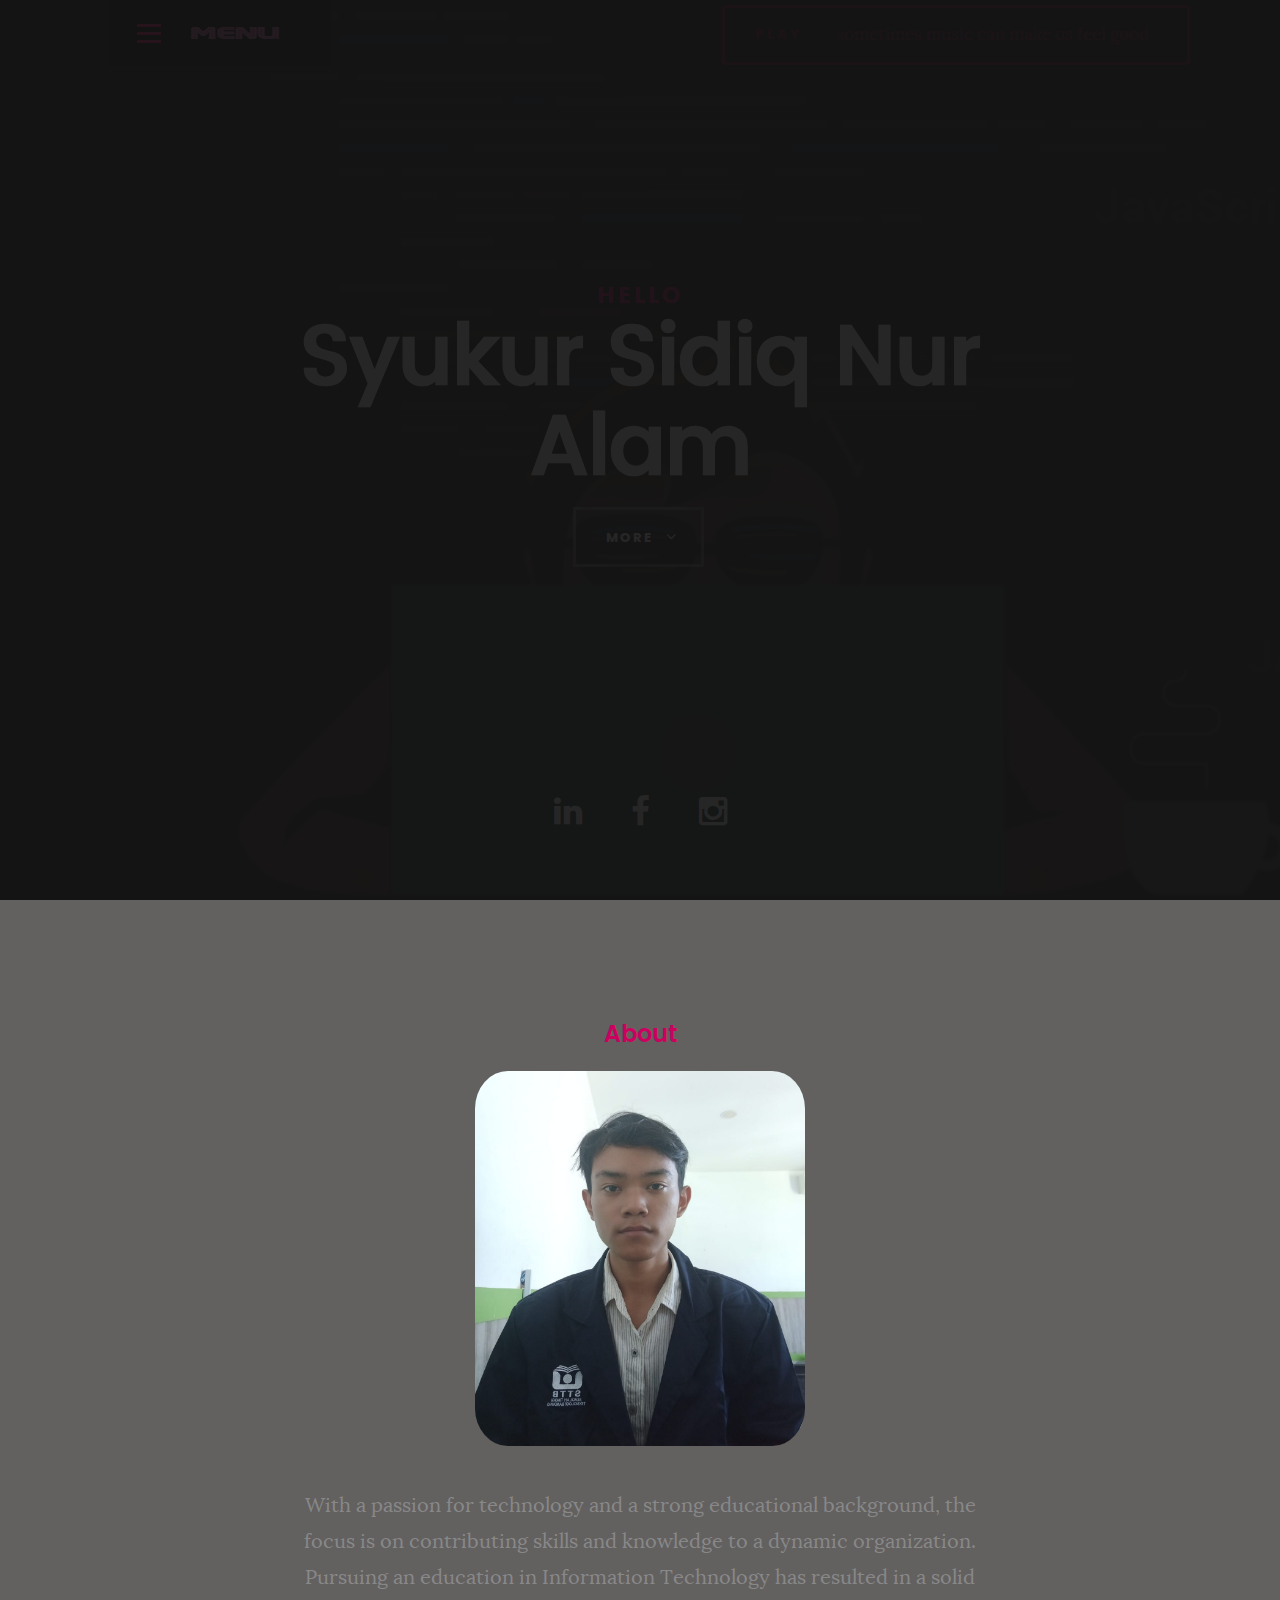
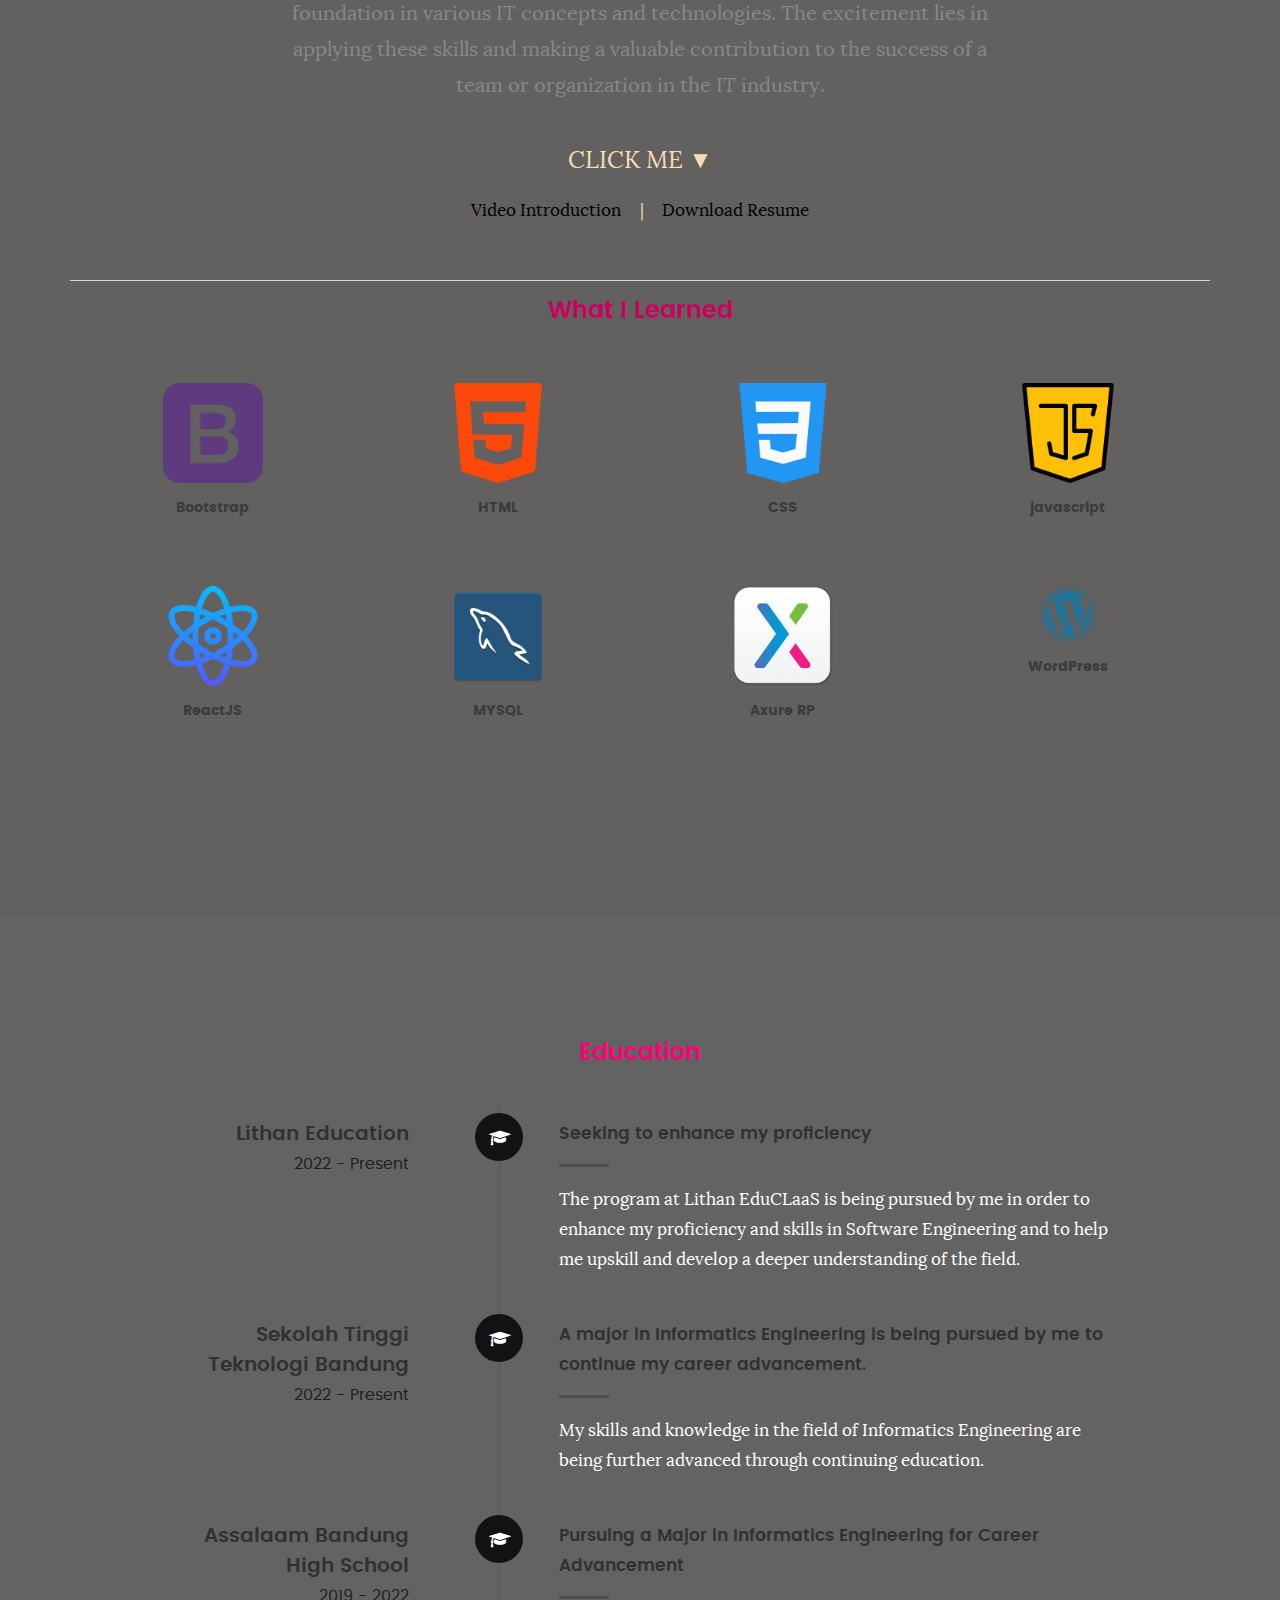
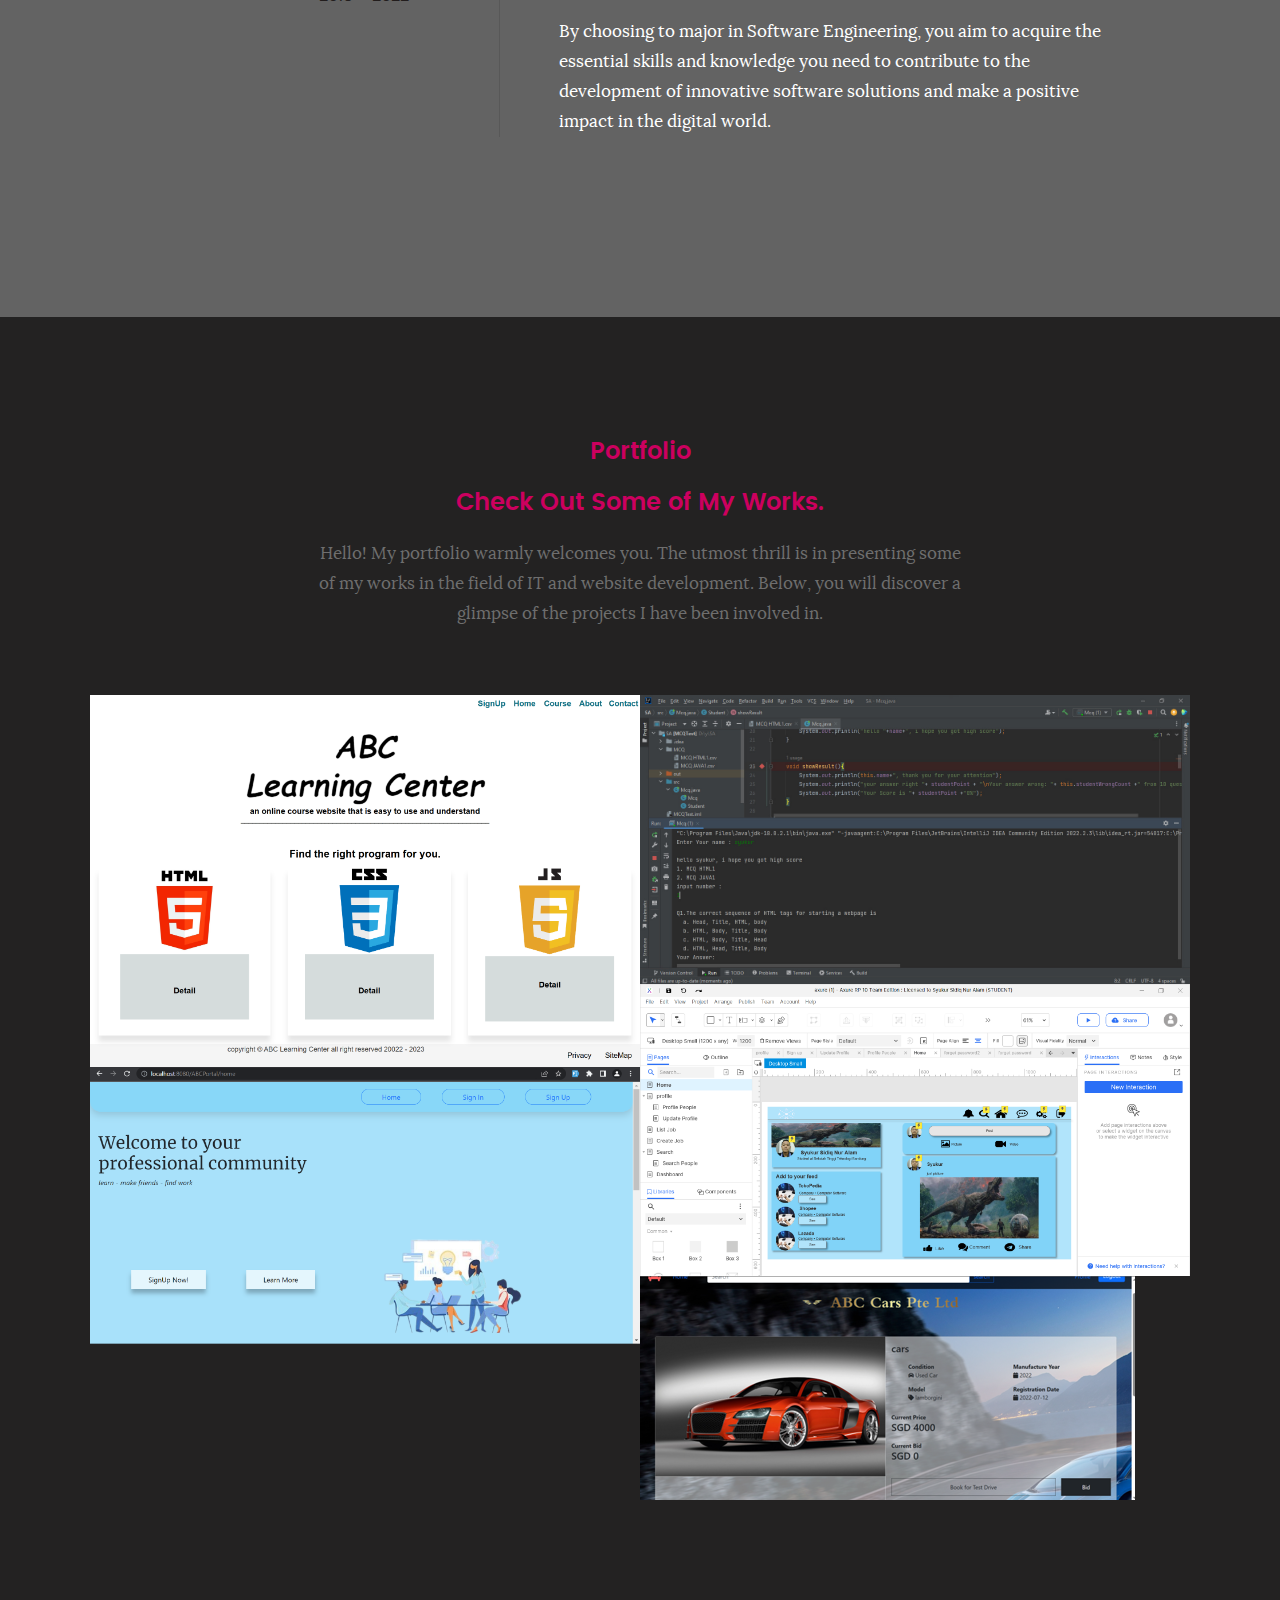
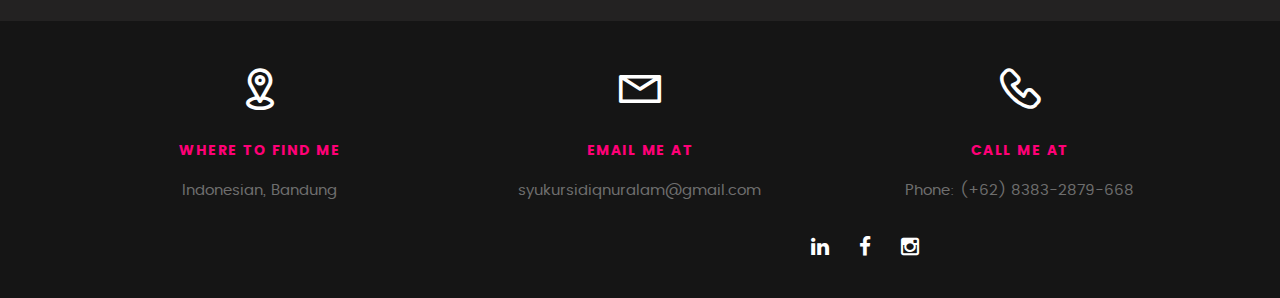
==== commit 2b8c53e5: "m" ====
--- a/index.html
+++ b/index.html
@@ -67,7 +67,7 @@
 				<div class="top-bar2">
 					<button id="play-button">Play</button>
 						<button id="stop-button" style="display: none;">Stop</button>
-						<audio id="audio-player" src="Music/enemy.mp3" controls loop style="display: none;"></audio>
+						<audio id="audio-player" src="Music/PayungTeduh.mp3" controls loop style="display: none;"></audio>
 					
 						sometimes music can make us feel good	<script>
 				
@@ -143,7 +143,7 @@
 
    	<div class="row about-content">
 		<div class="main-hobbies">
-			<h2>Learned programming language</h2>
+			
 			<hr>
 
 			<div class="unslate_co--section section-counter" id="skills-section">
--- a/css/main.css
+++ b/css/main.css
@@ -1113,8 +1113,7 @@
 	position: fixed;
 	right: 90px;
 	top: 0;
-	border: solid #000000;
-	padding-left: 3%;
+	border: solid #cc005f8b;
 	padding-right: 3%;
 	border-radius: 2%;
 	margin-top: 2%;
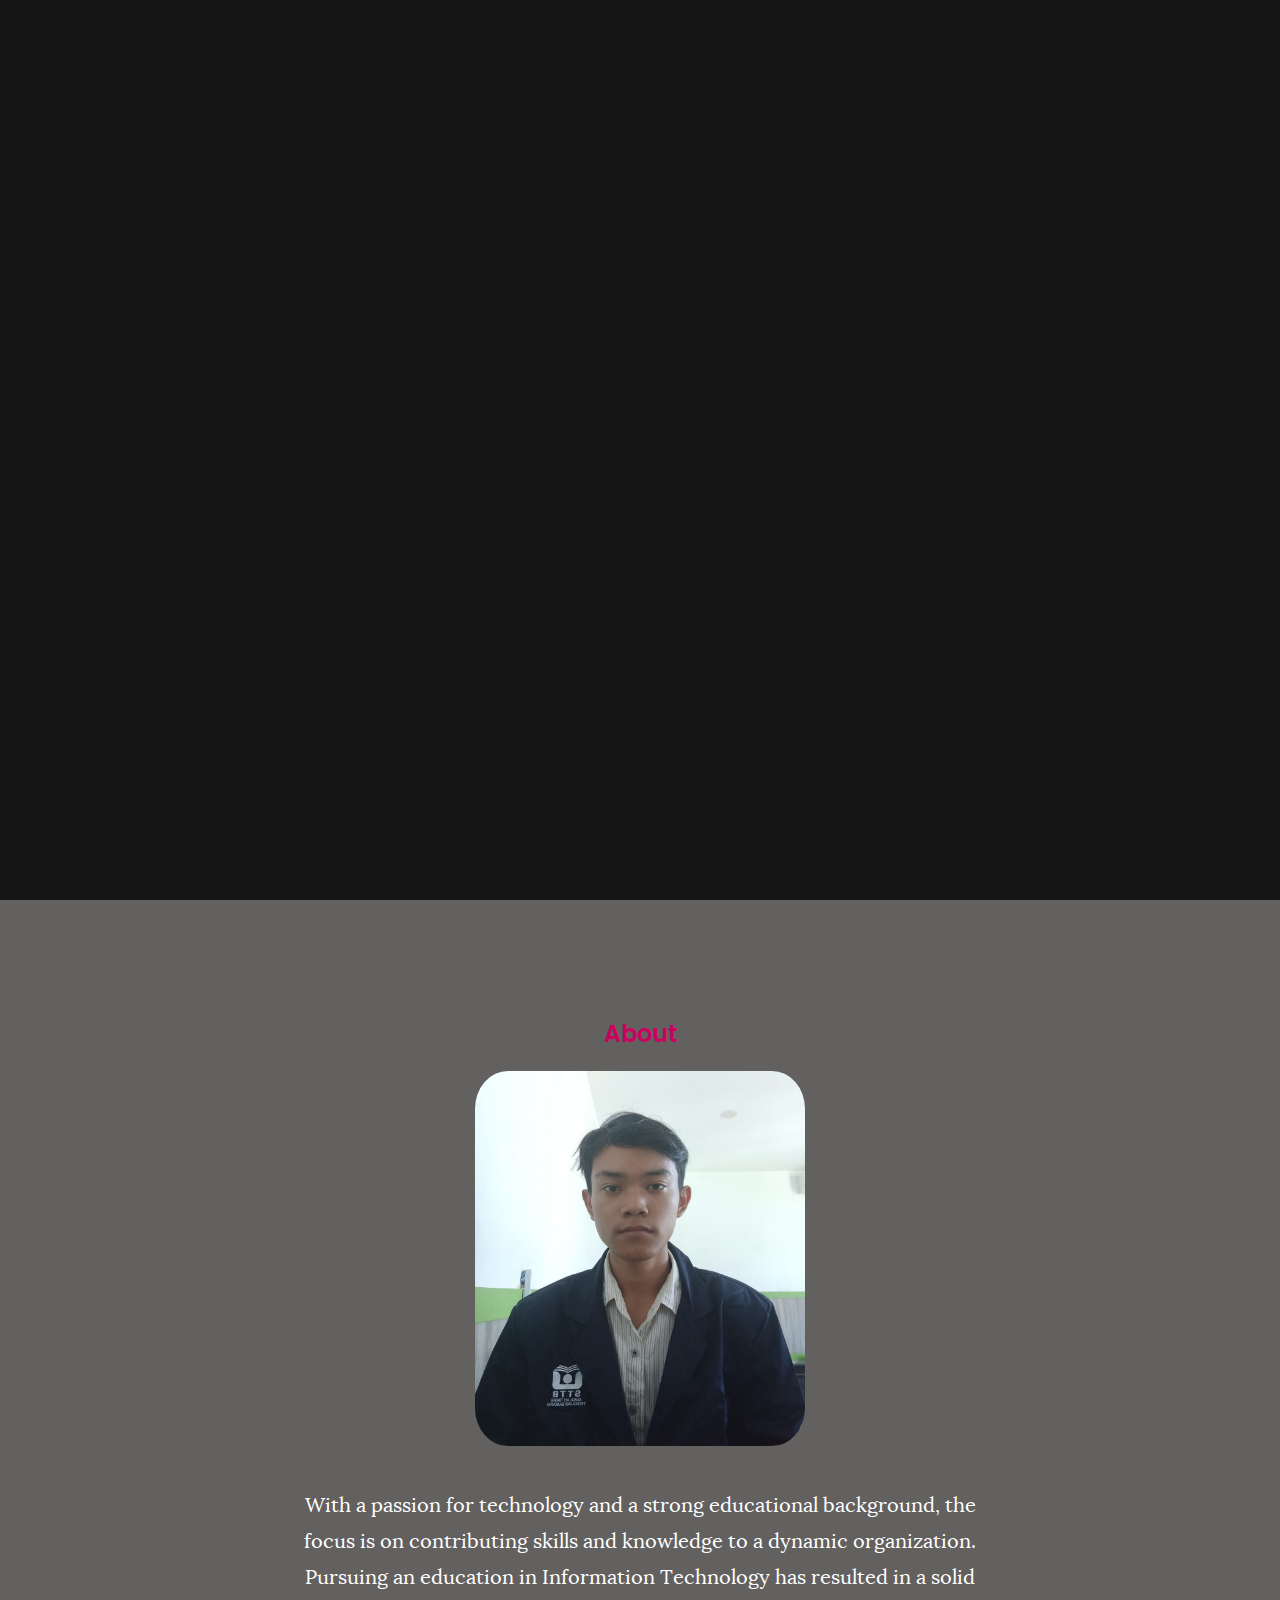
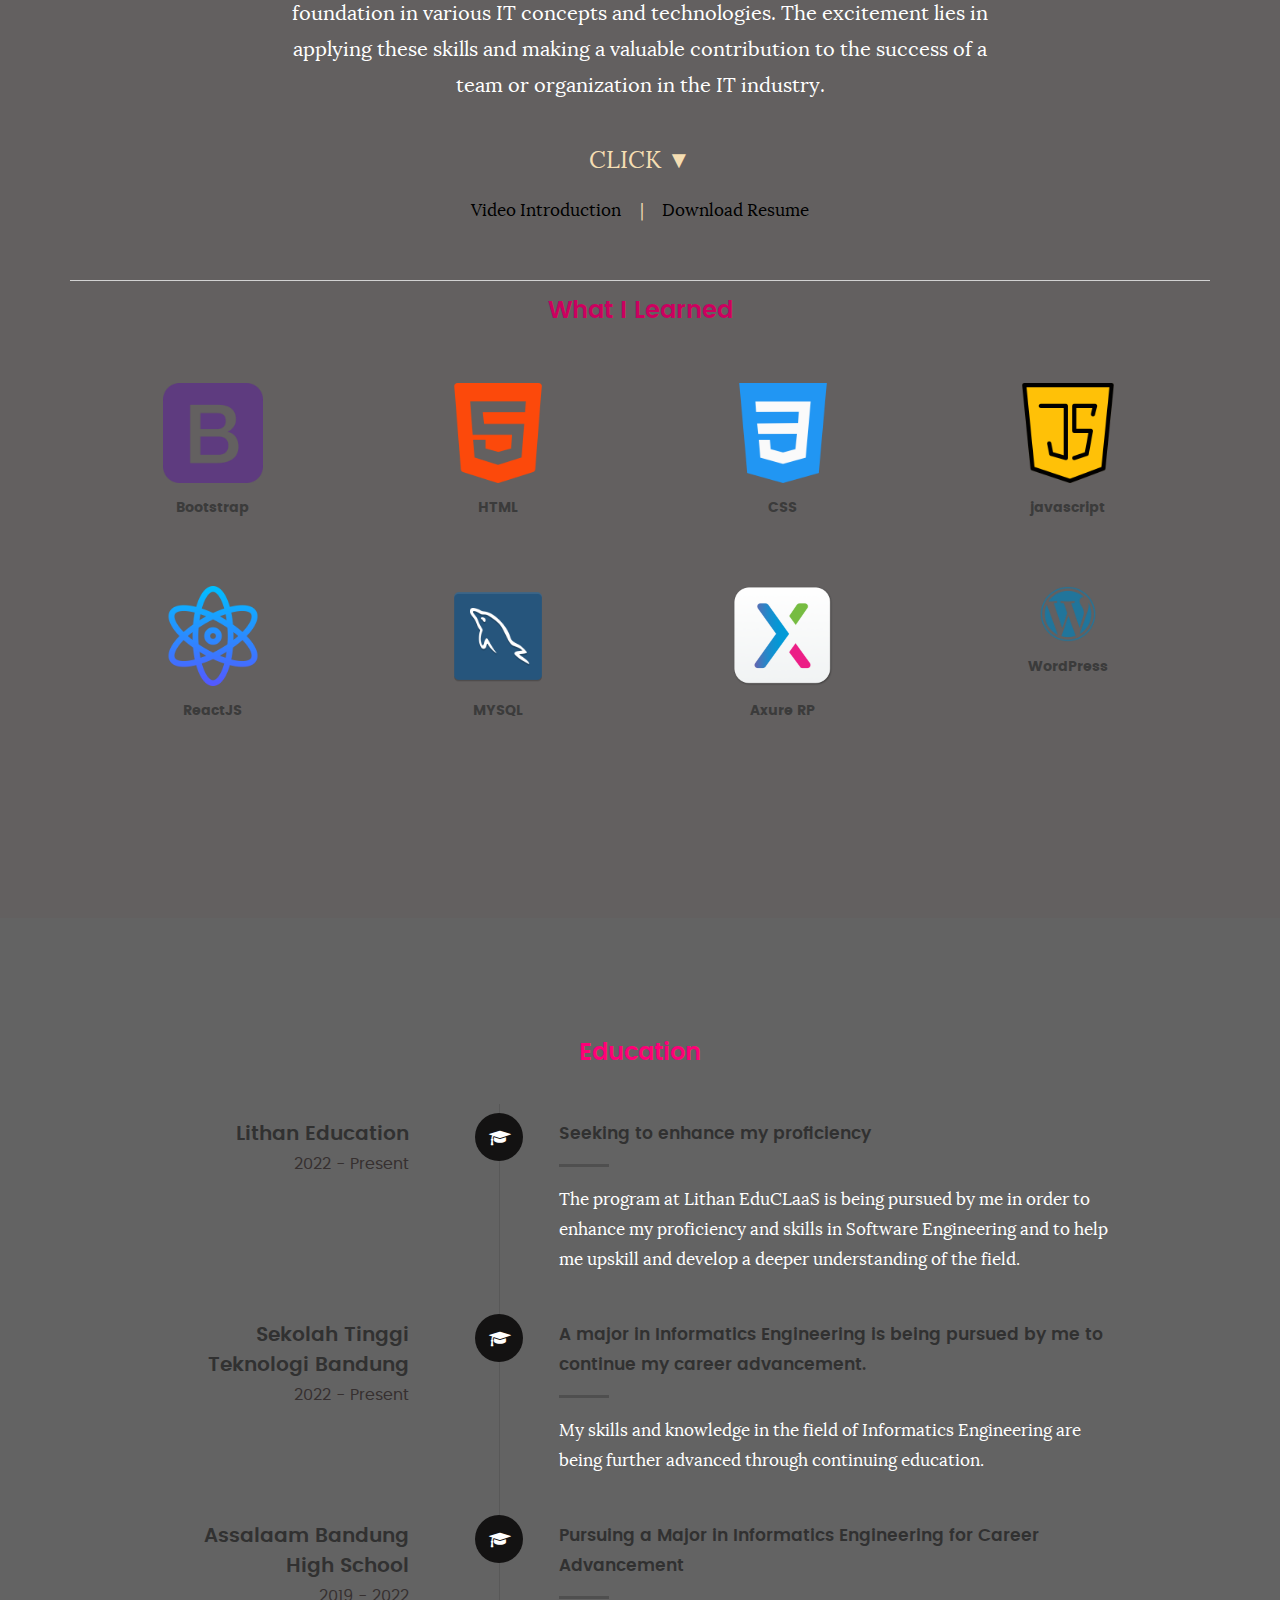
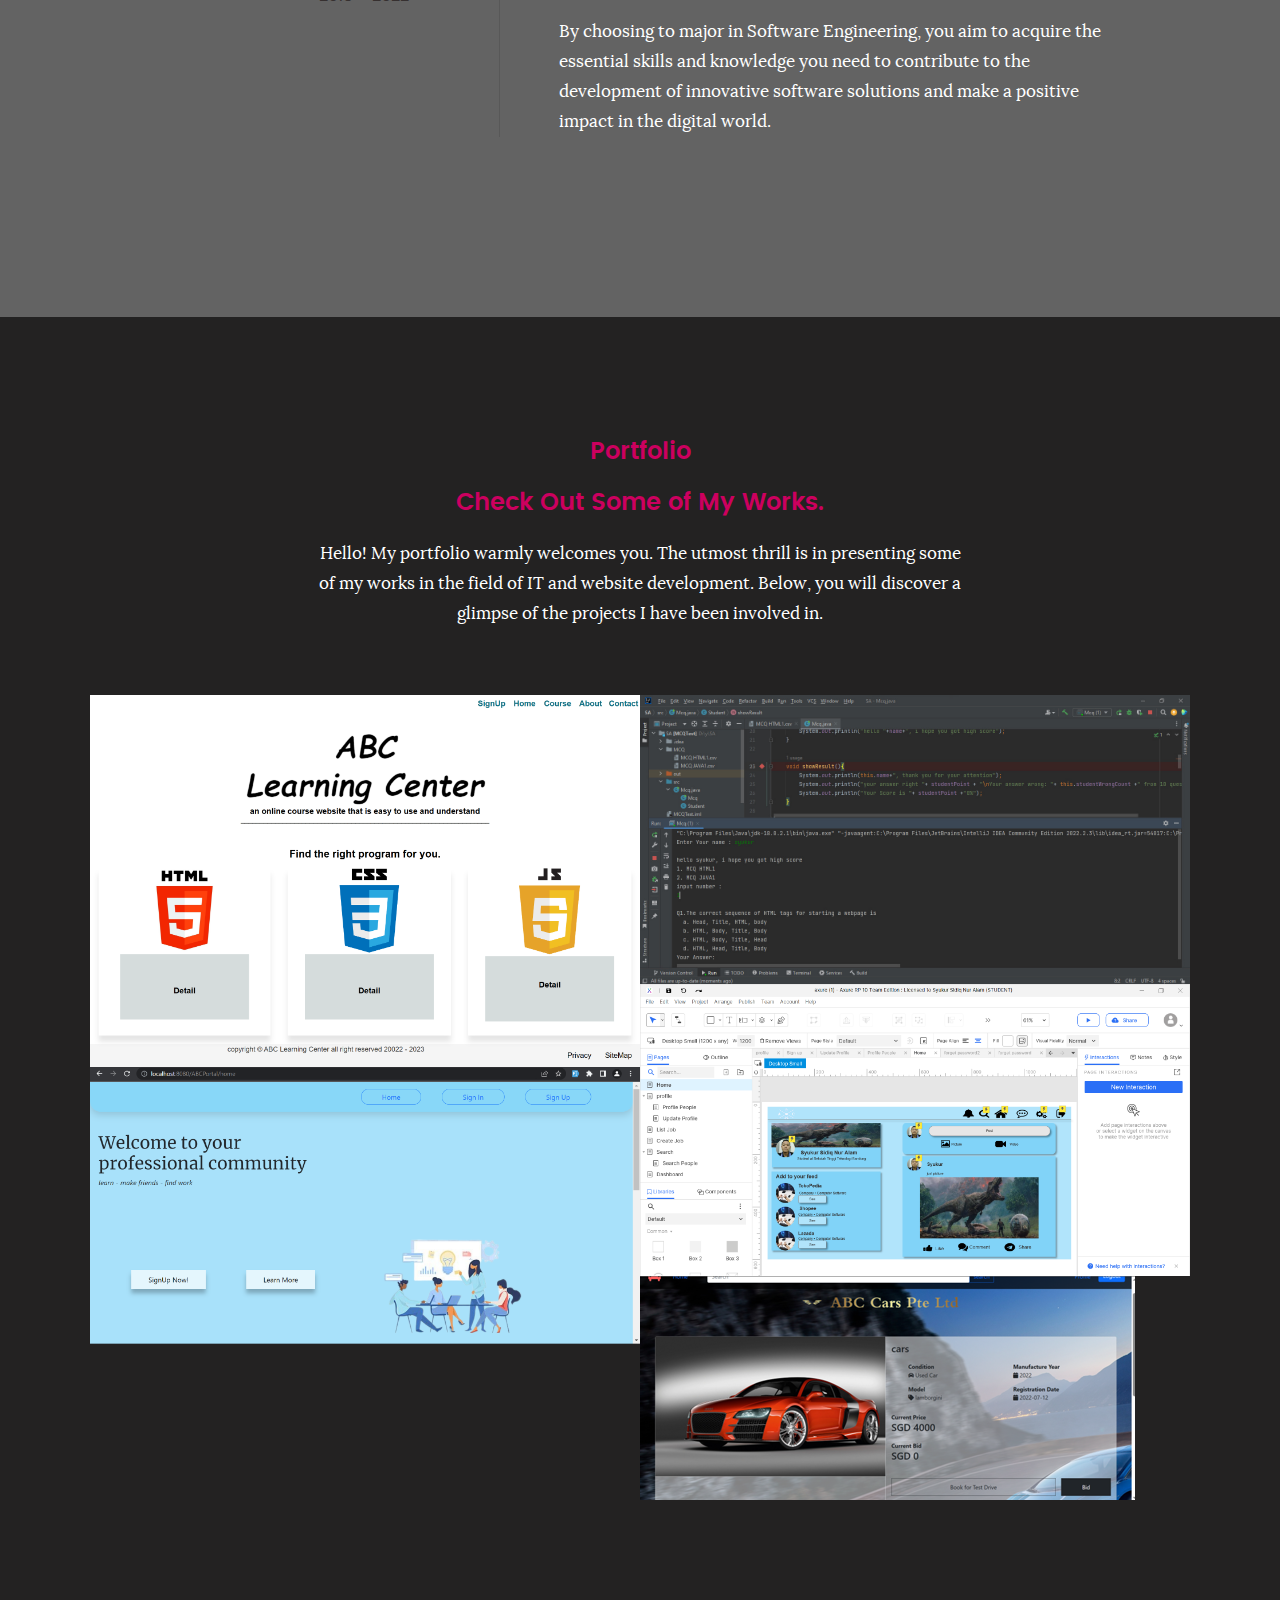
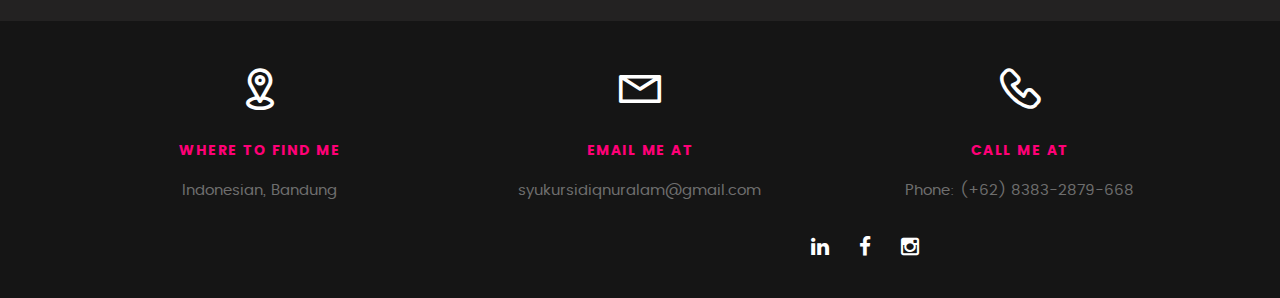
==== commit 3e87e202: "better ui" ====
--- a/index.html
+++ b/index.html
@@ -36,20 +36,44 @@
 
 	   		<div class="logo">
 		         <a href="index.html">Dropdown</a>
-		      </div>		      
-
+		      </div>
 		   	<nav id="main-nav-wrap">
 					<ul class="main-navigation">
 						<li class="current"><a class="smoothscroll"  href="#intro" title="">Home</a></li>
 						<li><a class="smoothscroll"  href="#about" title="">About</a></li>
 						<li><a class="smoothscroll"  href="#resume" title="">Education</a></li>
 						<li><a class="smoothscroll"  href="#portfolio" title="">Portfolio</a></li>
+						<li>
+							<a  id="play-button" class="smoothscroll" href="#">Music</a>
+				<a id="stop-button" style="display: none;" class="smoothscroll" href="#">Stop</a>
+				<audio id="audio-player" src="Music/enemy.mp3" controls loop style="display: none;"></audio>
+			
+				<script>
+		
+					const audioPlayer = document.getElementById('audio-player');
+						const playButton = document.getElementById('play-button');
+						const stopButton = document.getElementById('stop-button');
+						
+						playButton.addEventListener('click', function() {
+						  audioPlayer.style.display = 'none'; // Menunjukkan elemen audio
+						  audioPlayer.play(); // Memulai pemutaran audio
+						  playButton.style.display = 'none'; // Menyembunyikan tombol "Play"
+						  stopButton.style.display = 'block'; // Menunjukkan tombol "Stop"
+						});
+						
+						stopButton.addEventListener('click', function() {
+						  audioPlayer.pause(); // Menghentikan pemutaran audio
+						  audioPlayer.style.display = 'none'; // Menyembunyikan elemen audio
+						  playButton.style.display = 'block'; // Menunjukkan tombol "Play" kembali
+						  stopButton.style.display = 'none'; // Menghilangkan tombol "Stop"
+						});
+					   </script>
+						</li>
 			
 					</ul>
 				</nav>    		
    		</div>
 		
-   		
    	</div> <!-- /row --> 		
    </header> <!-- /header -->
 
@@ -57,6 +81,7 @@
    ================================================== -->
    <section id="intro">   
  
+	<!-- background grey transparant -->
    	<div class="intro-overlay"></div>	
 
 
@@ -64,32 +89,7 @@
    		<div class="row">
 			
    			<div class="col-twelve">
-				<div class="top-bar2">
-					<button id="play-button">Play</button>
-						<button id="stop-button" style="display: none;">Stop</button>
-						<audio id="audio-player" src="Music/PayungTeduh.mp3" controls loop style="display: none;"></audio>
-					
-						sometimes music can make us feel good	<script>
-				
-							const audioPlayer = document.getElementById('audio-player');
-								const playButton = document.getElementById('play-button');
-								const stopButton = document.getElementById('stop-button');
-								
-								playButton.addEventListener('click', function() {
-								  audioPlayer.style.display = 'none'; // Menunjukkan elemen audio
-								  audioPlayer.play(); // Memulai pemutaran audio
-								  playButton.style.display = 'none'; // Menyembunyikan tombol "Play"
-								  stopButton.style.display = 'block'; // Menunjukkan tombol "Stop"
-								});
-								
-								stopButton.addEventListener('click', function() {
-								  audioPlayer.pause(); // Menghentikan pemutaran audio
-								  audioPlayer.style.display = 'none'; // Menyembunyikan elemen audio
-								  playButton.style.display = 'block'; // Menunjukkan tombol "Play" kembali
-								  stopButton.style.display = 'none'; // Menghilangkan tombol "Stop"
-								});
-							   </script>
-				</div> <!-- /top-bar2 --> 
+			
 	   			<h5>Hello</h5>
 	   			<h1>Syukur Sidiq Nur Alam</h1>
 
@@ -128,7 +128,7 @@
 			   <div class="intro-info">
 				 <div class="arrow-container">
 					<div class="arrow">
-					  <span>CLICK ME &#9660;</span>
+					  <span>CLICK  &#9660;</span>
 					</div>
 				  </div>
 				  
--- a/css/main.css
+++ b/css/main.css
@@ -160,7 +160,7 @@
 	font-family: "lora-regular", serif;
 	font-size: 2rem;
 	line-height: 1.8;
-	color: #888888;
+	color: #ffffff;
 }
 @media only screen and (max-width:768px) {
 	p.lead {
@@ -1107,25 +1107,8 @@
 	top: 0;
 }
 
-
- .top-bar2 {
-	color: #cc005f8b;
-	position: fixed;
-	right: 90px;
-	top: 0;
-	border: solid #cc005f8b;
-	padding-right: 3%;
-	border-radius: 2%;
-	margin-top: 2%;
-	display: flex;
-	align-items: center;
-
-}
-
- .top-bar2 button{
-	background-color: #9e2a2a00; 
-	margin-bottom: 0px;
-	 color: #cc005f8b;
+.music{
+	background-color: transparent;
 }
 header .logo {
 	float: left;
@@ -1565,7 +1548,7 @@
 }
 .about-content .info-list li strong {
 	font-family: "poppins-bold", sans-serif;
-	color: #857e7e;
+	color: #ffffff;
 	text-transform: uppercase;
 	letter-spacing: .2rem;
 	font-size: 1.5rem;
@@ -1574,7 +1557,7 @@
 .about-content .info-list li span {
 	display: block;
 	font-family: "poppins-regular", sans-serif;
-	color: #928585;
+	color: #ffffff;
 	font-size: 1.5rem;
 	line-height: 1;
 }
@@ -1722,7 +1705,7 @@
 #resume .timeline-header p {
 	font-family: "poppins-regular", sans-serif;
 	font-size: 1.6rem;
-	color: #221d1d;
+	color: #363030;
 }
 #resume .timeline-content {
 	margin-left: 35%;
@@ -2656,10 +2639,13 @@
 	
 	color: #cc005f;
 }
+.col-twelve p{
+	color: white;
+}
 
 
 .intro-info a:visited {
-	color: #000000;
+	color: #ffffff;
 	-moz-transition: all 0.3s ease-in-out;
 	-o-transition: all 0.3s ease-in-out;
 	-webkit-transition: all 0.3s ease-in-out;
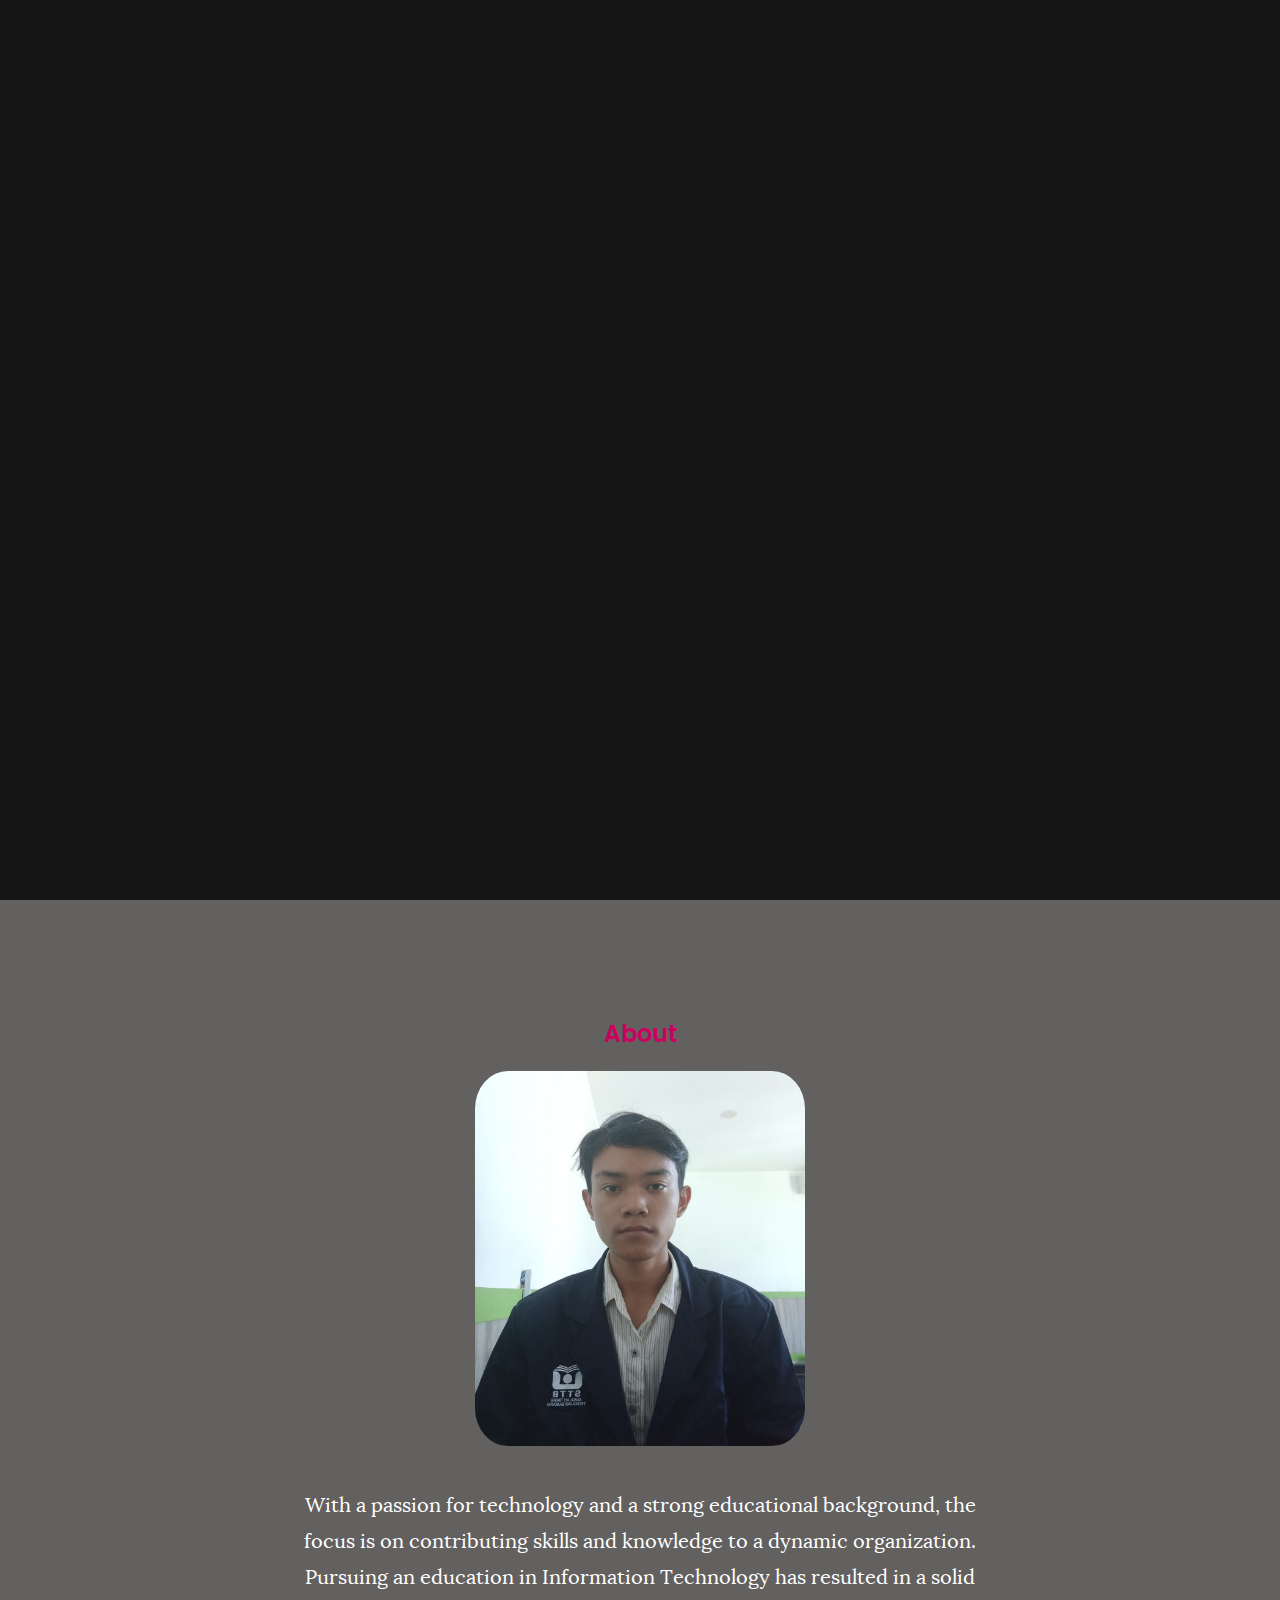
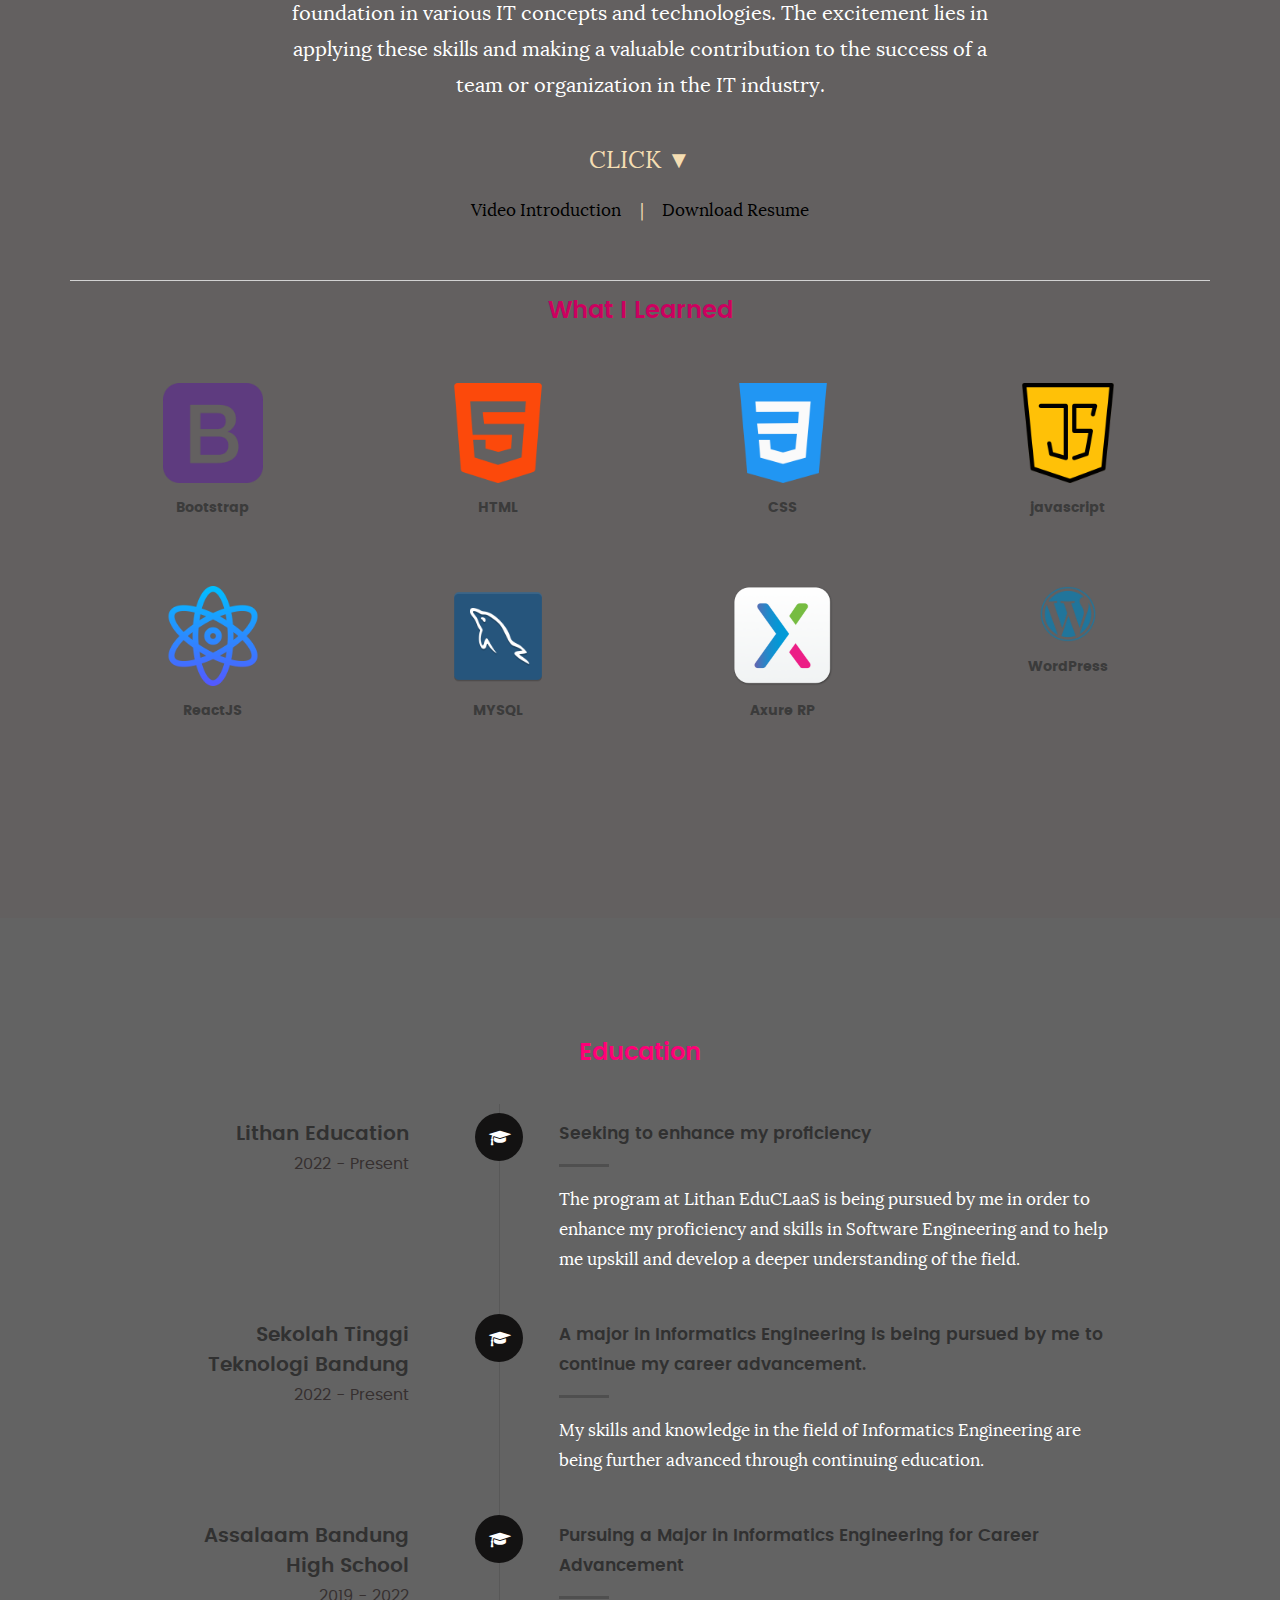
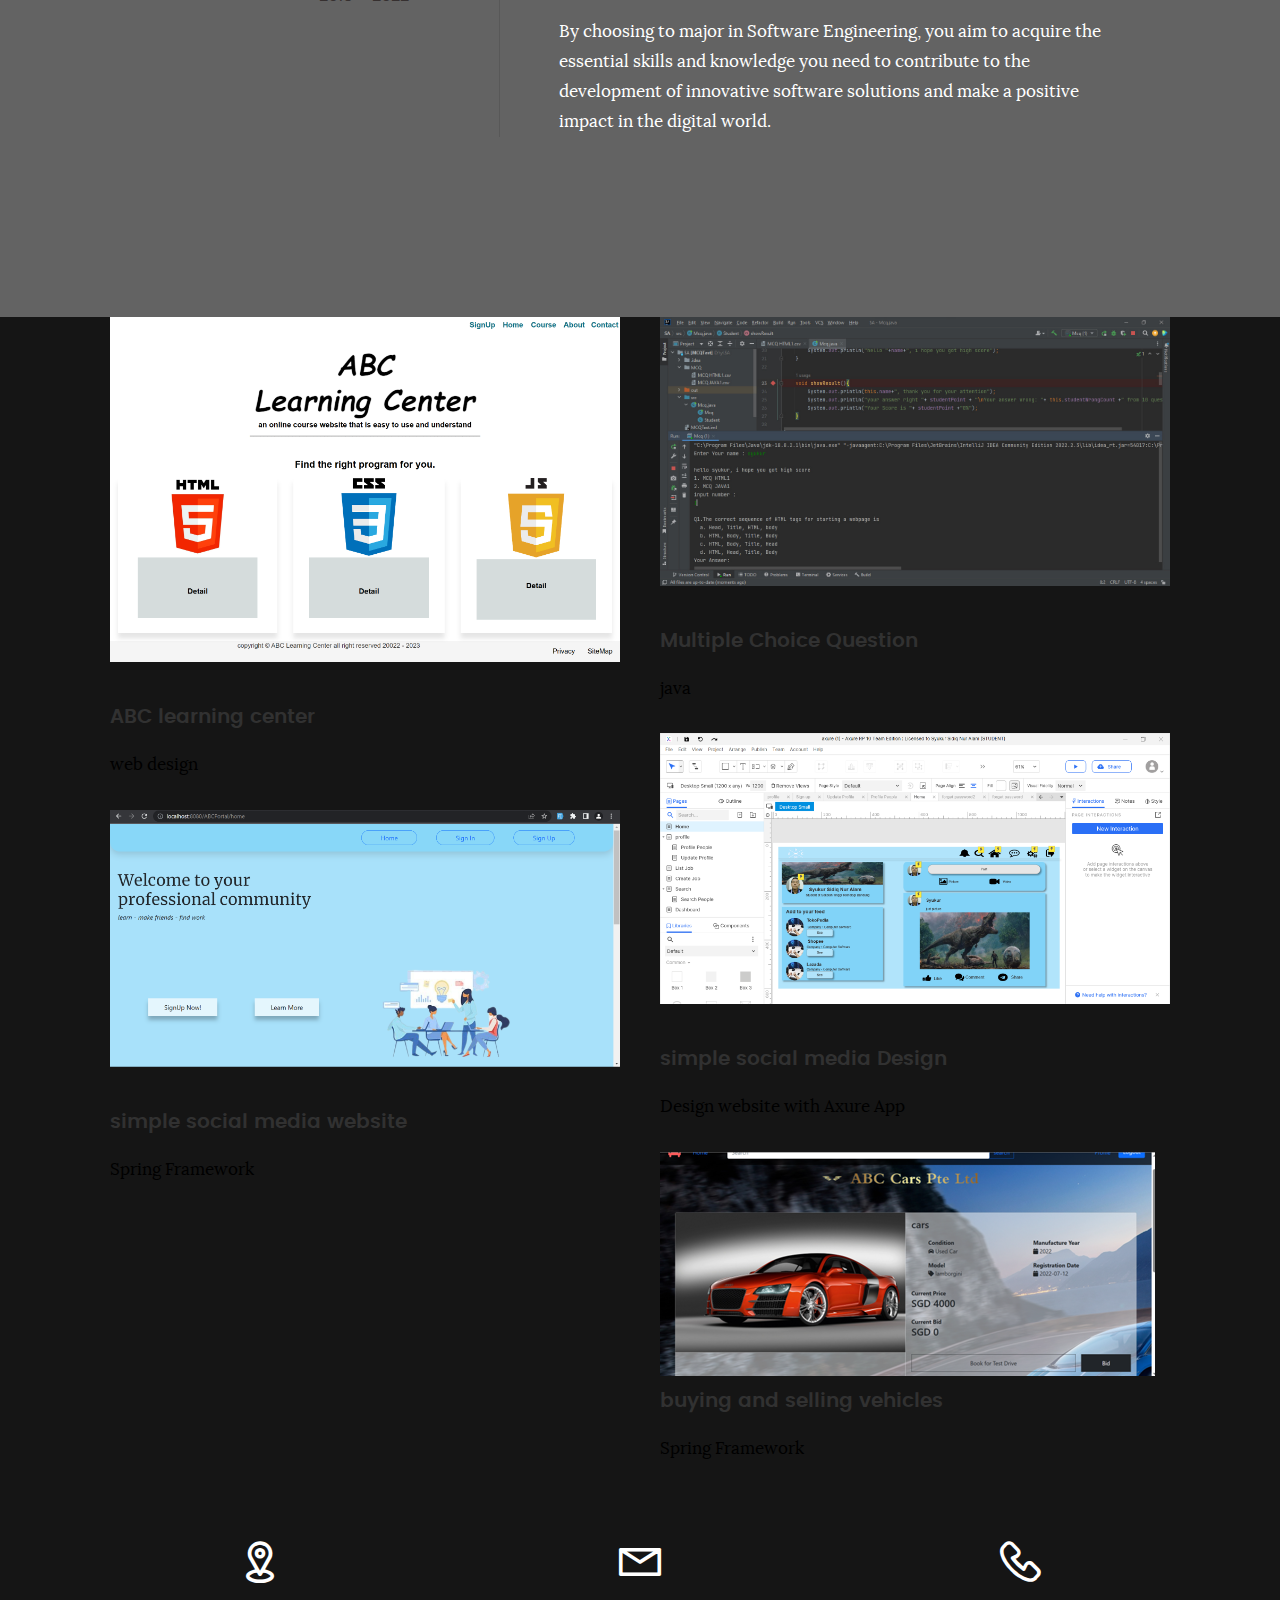
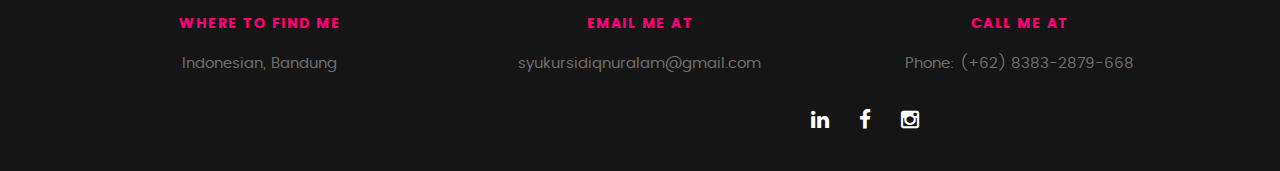
==== commit a8d121e6: "a" ====
--- a/index.html
+++ b/index.html
@@ -314,8 +314,7 @@
    
 	</section> <!-- /features -->
 
-	<!-- Portfolio Section
-   ================================================== -->
+	<!-- Portfolio Section>
 	<section id="portfolio">
 
 		<div class="row section-intro">
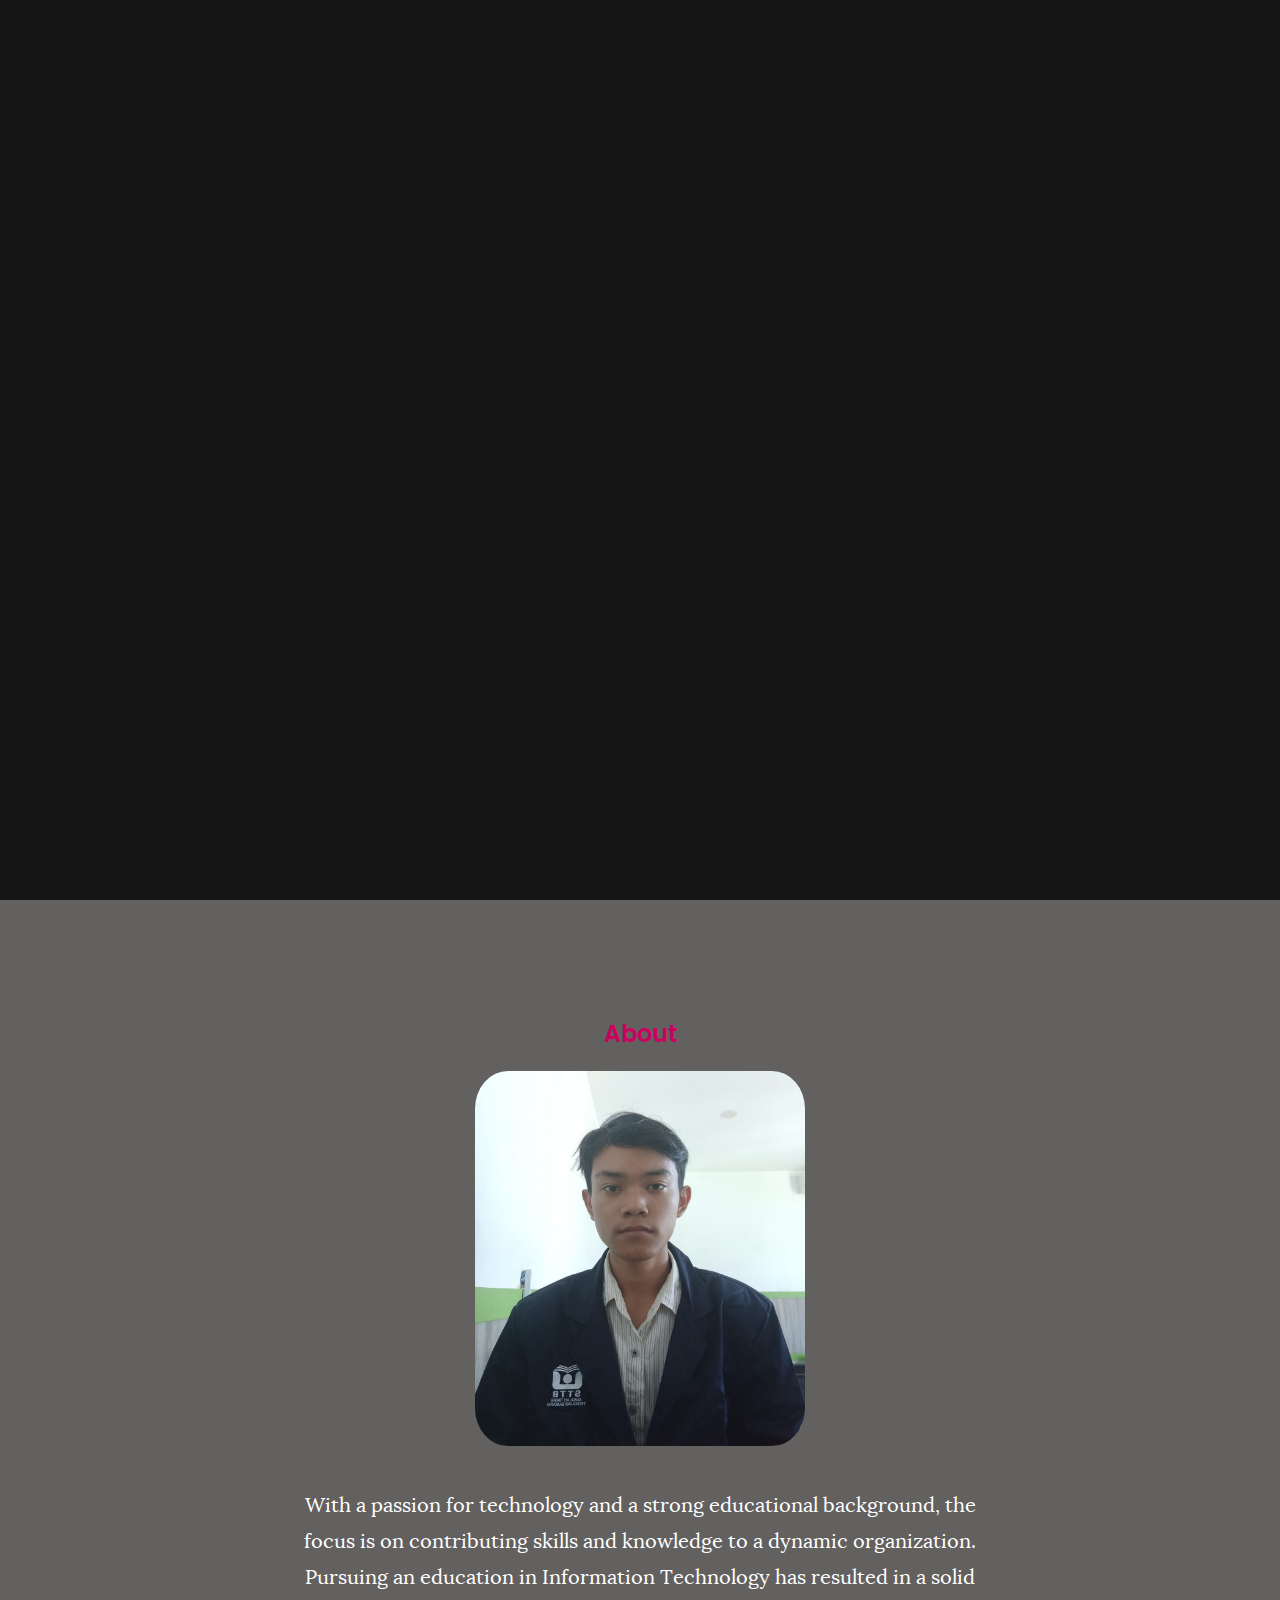
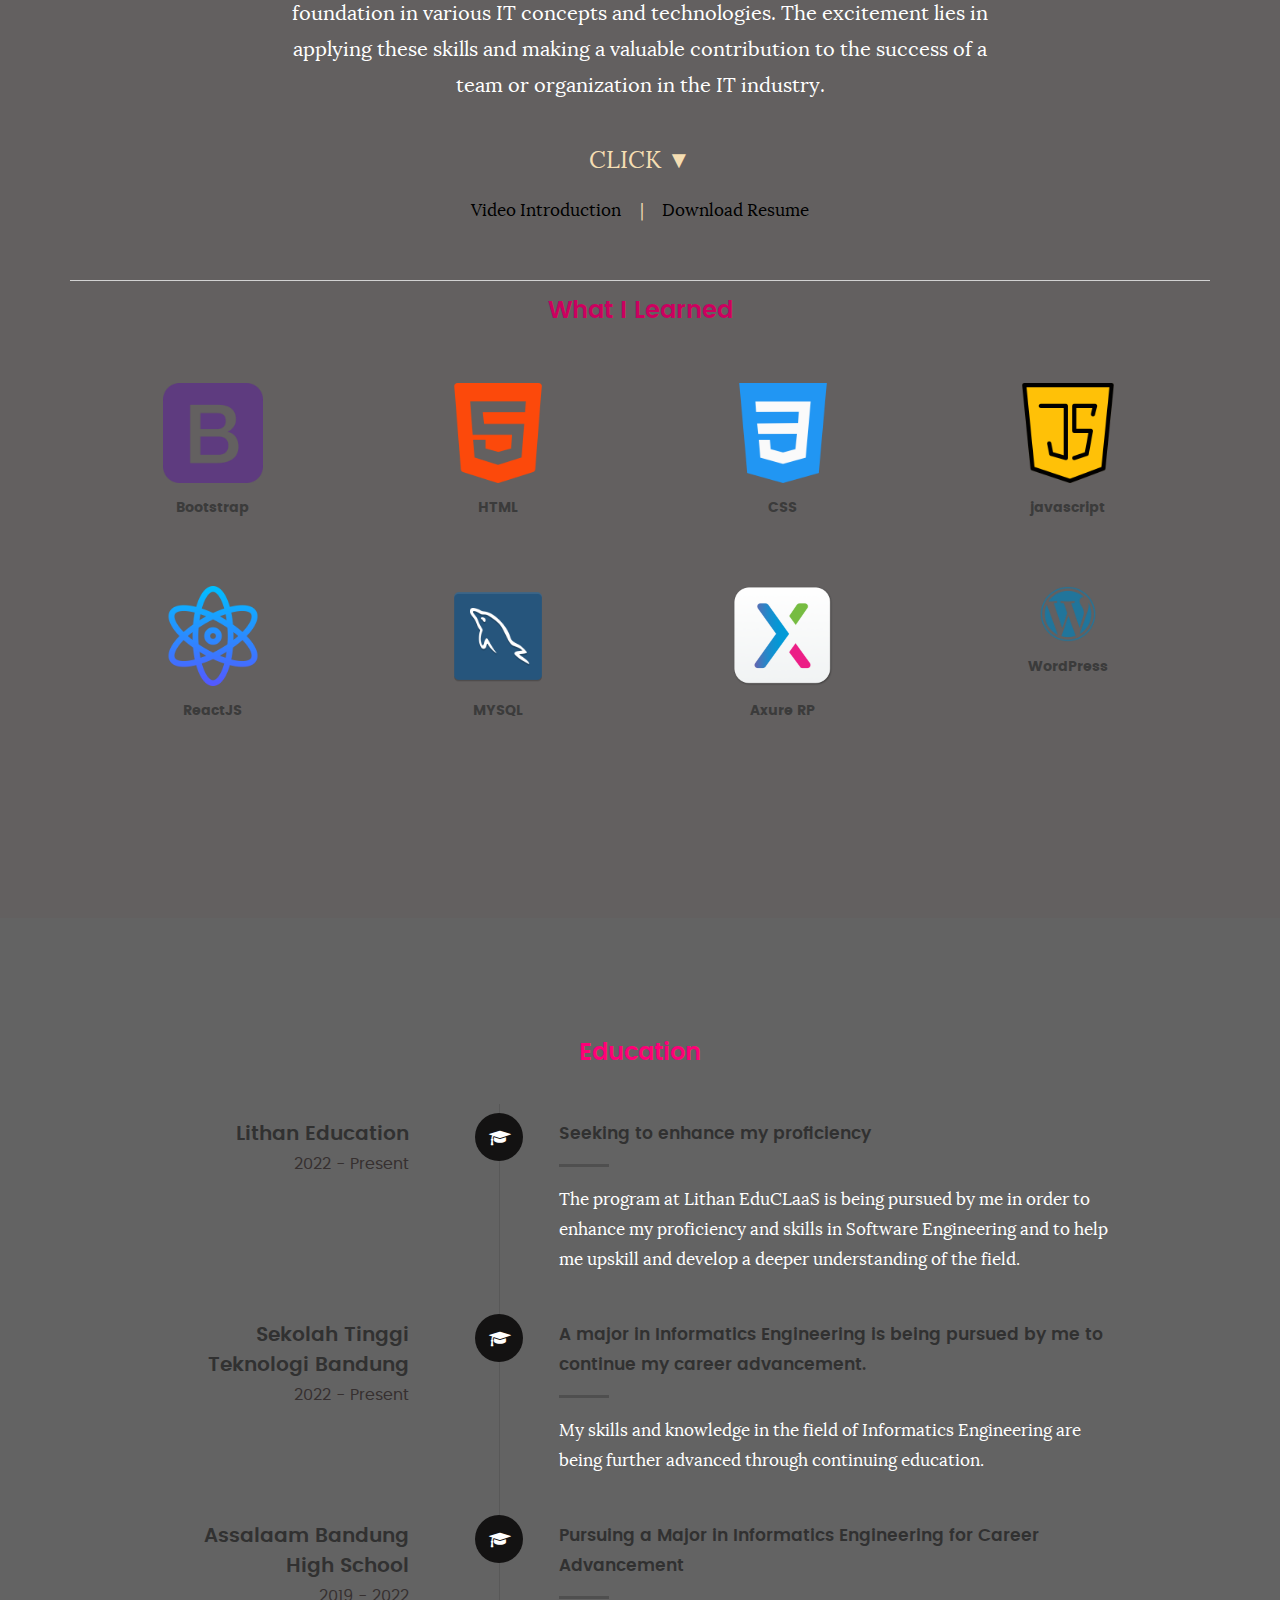
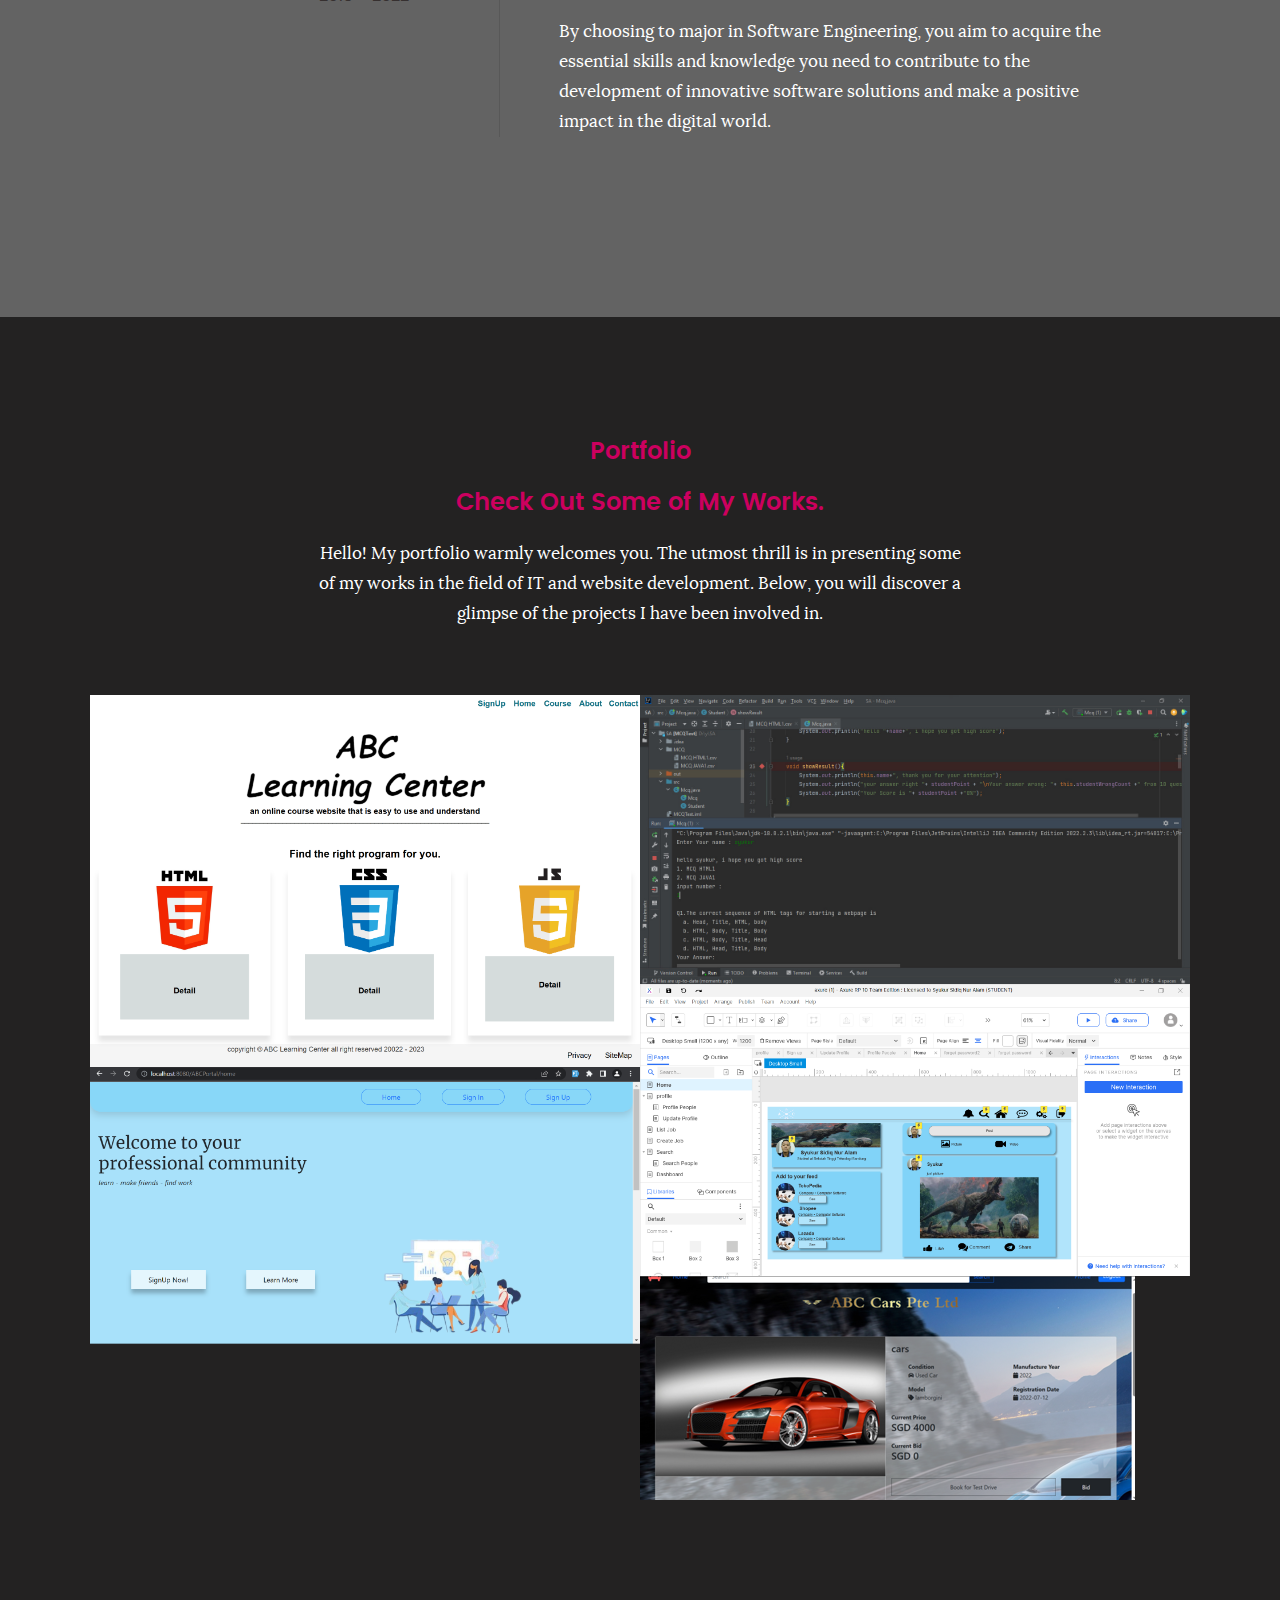
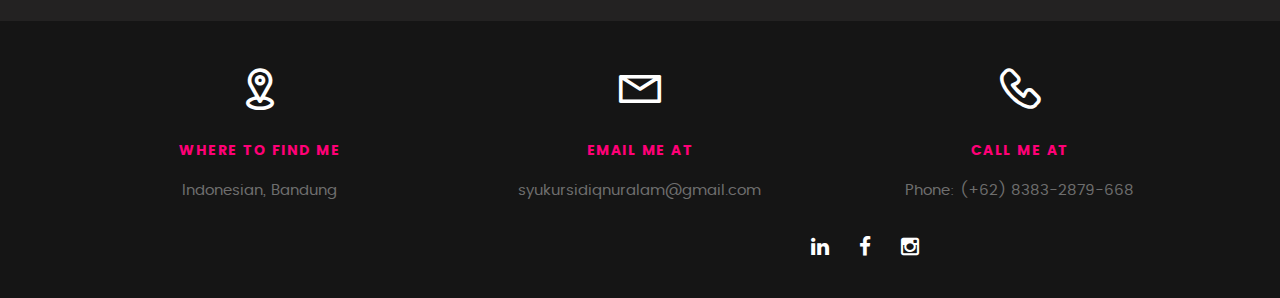
==== commit 9abb00d5: "a" ====
--- a/index.html
+++ b/index.html
@@ -314,7 +314,7 @@
    
 	</section> <!-- /features -->
 
-	<!-- Portfolio Section>
+	<!-- Portfolio Section-->
 	<section id="portfolio">
 
 		<div class="row section-intro">
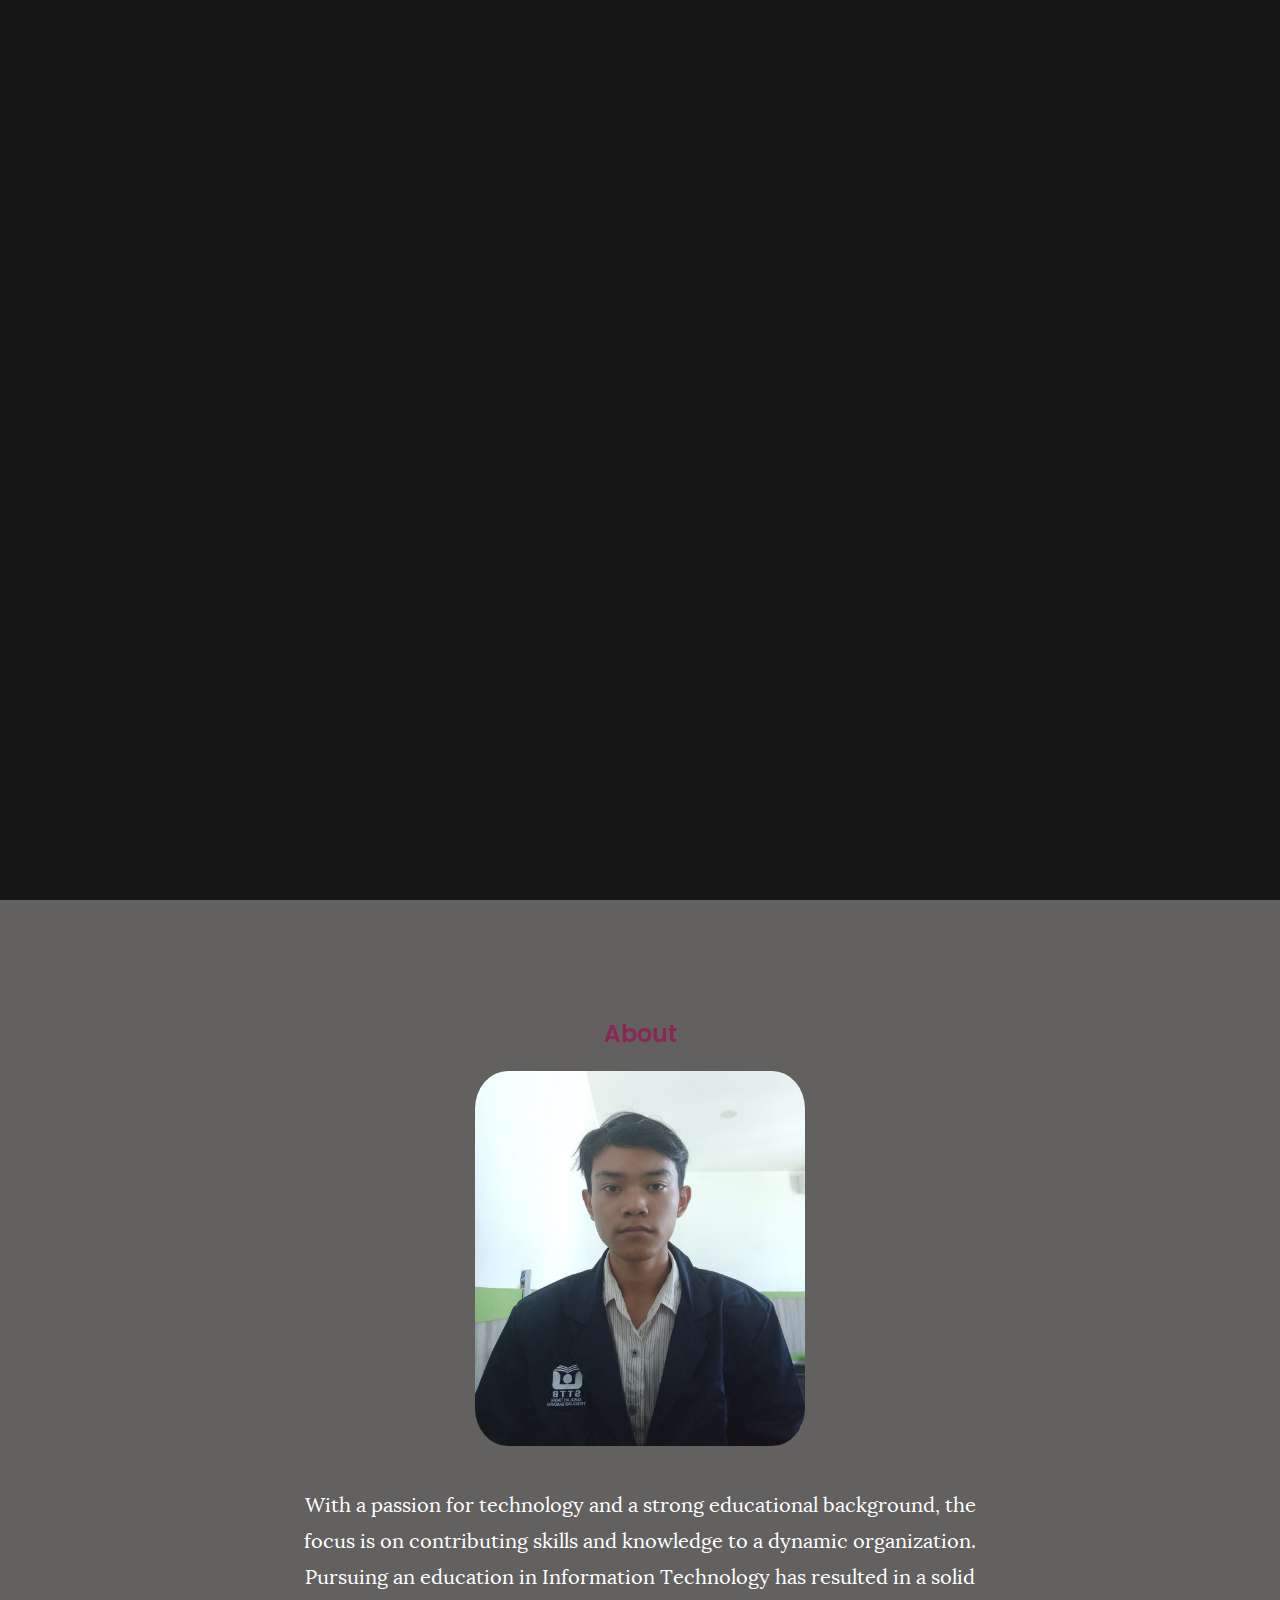
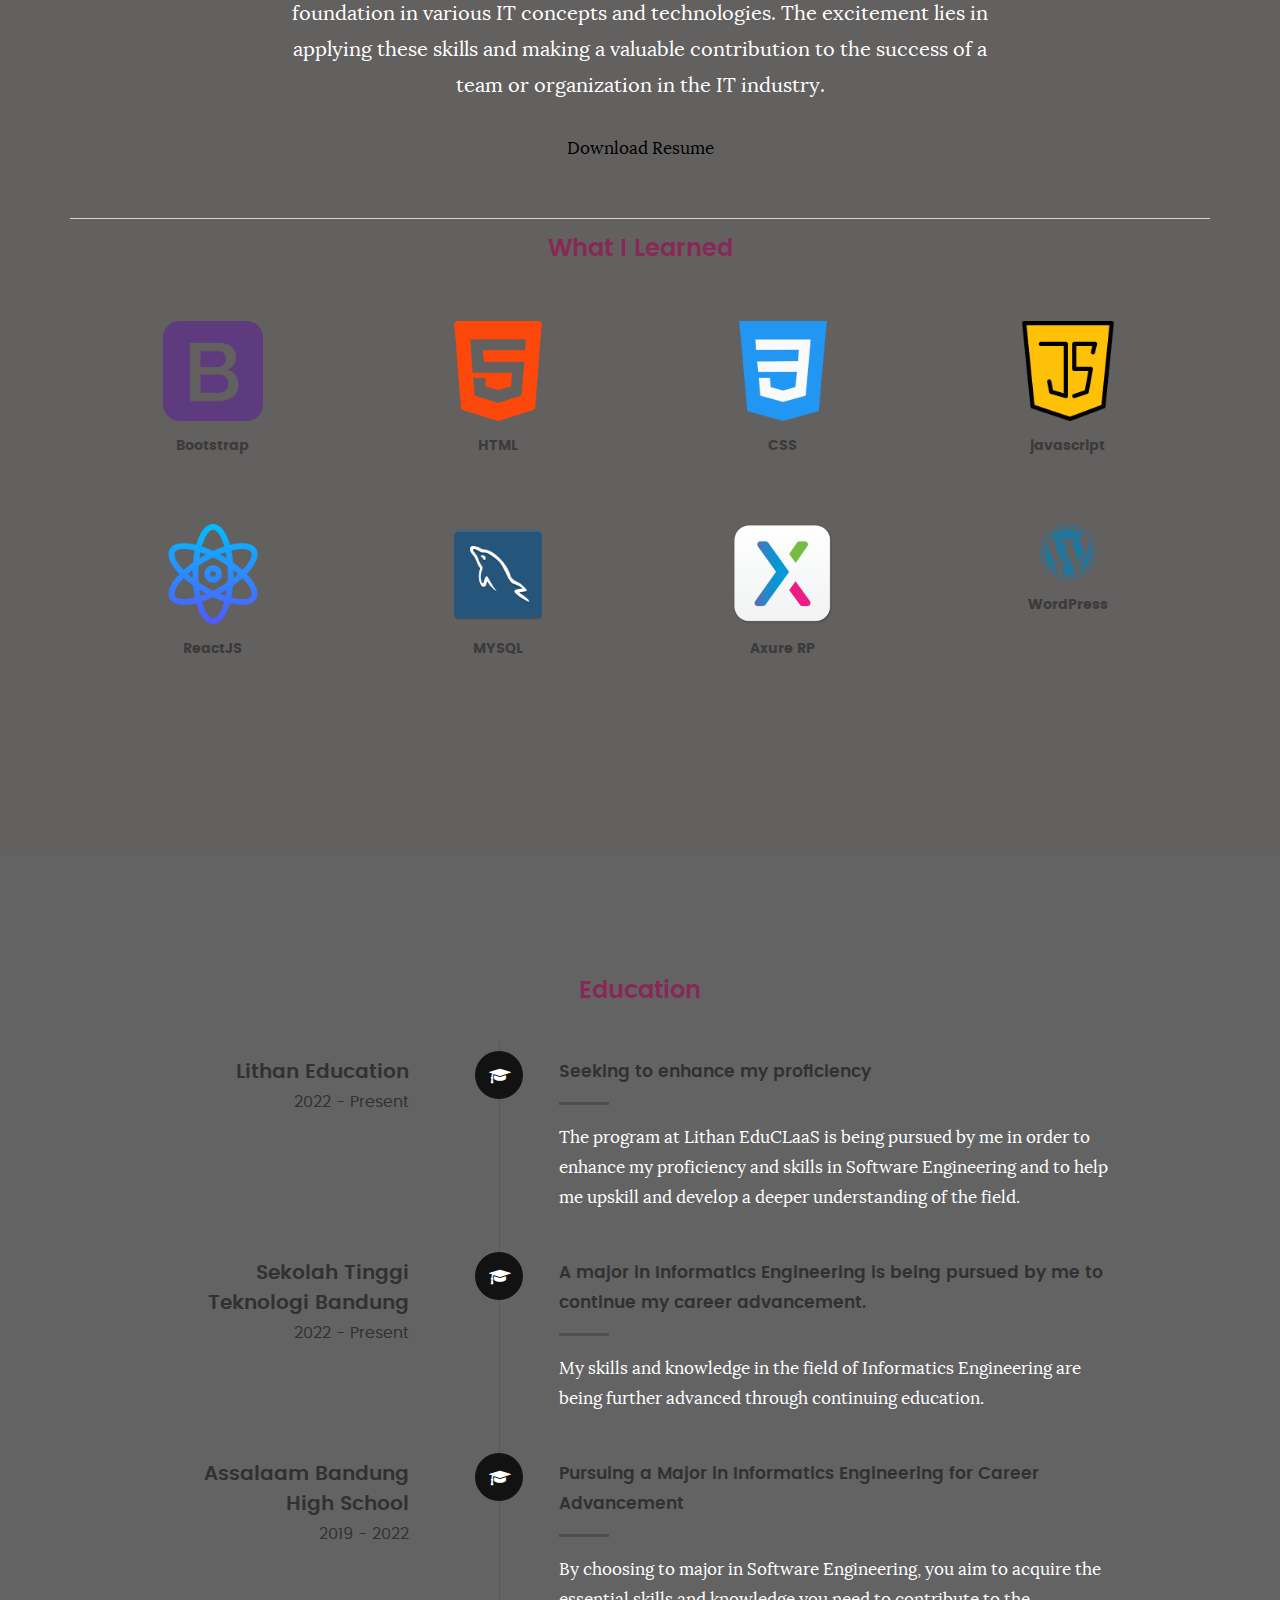
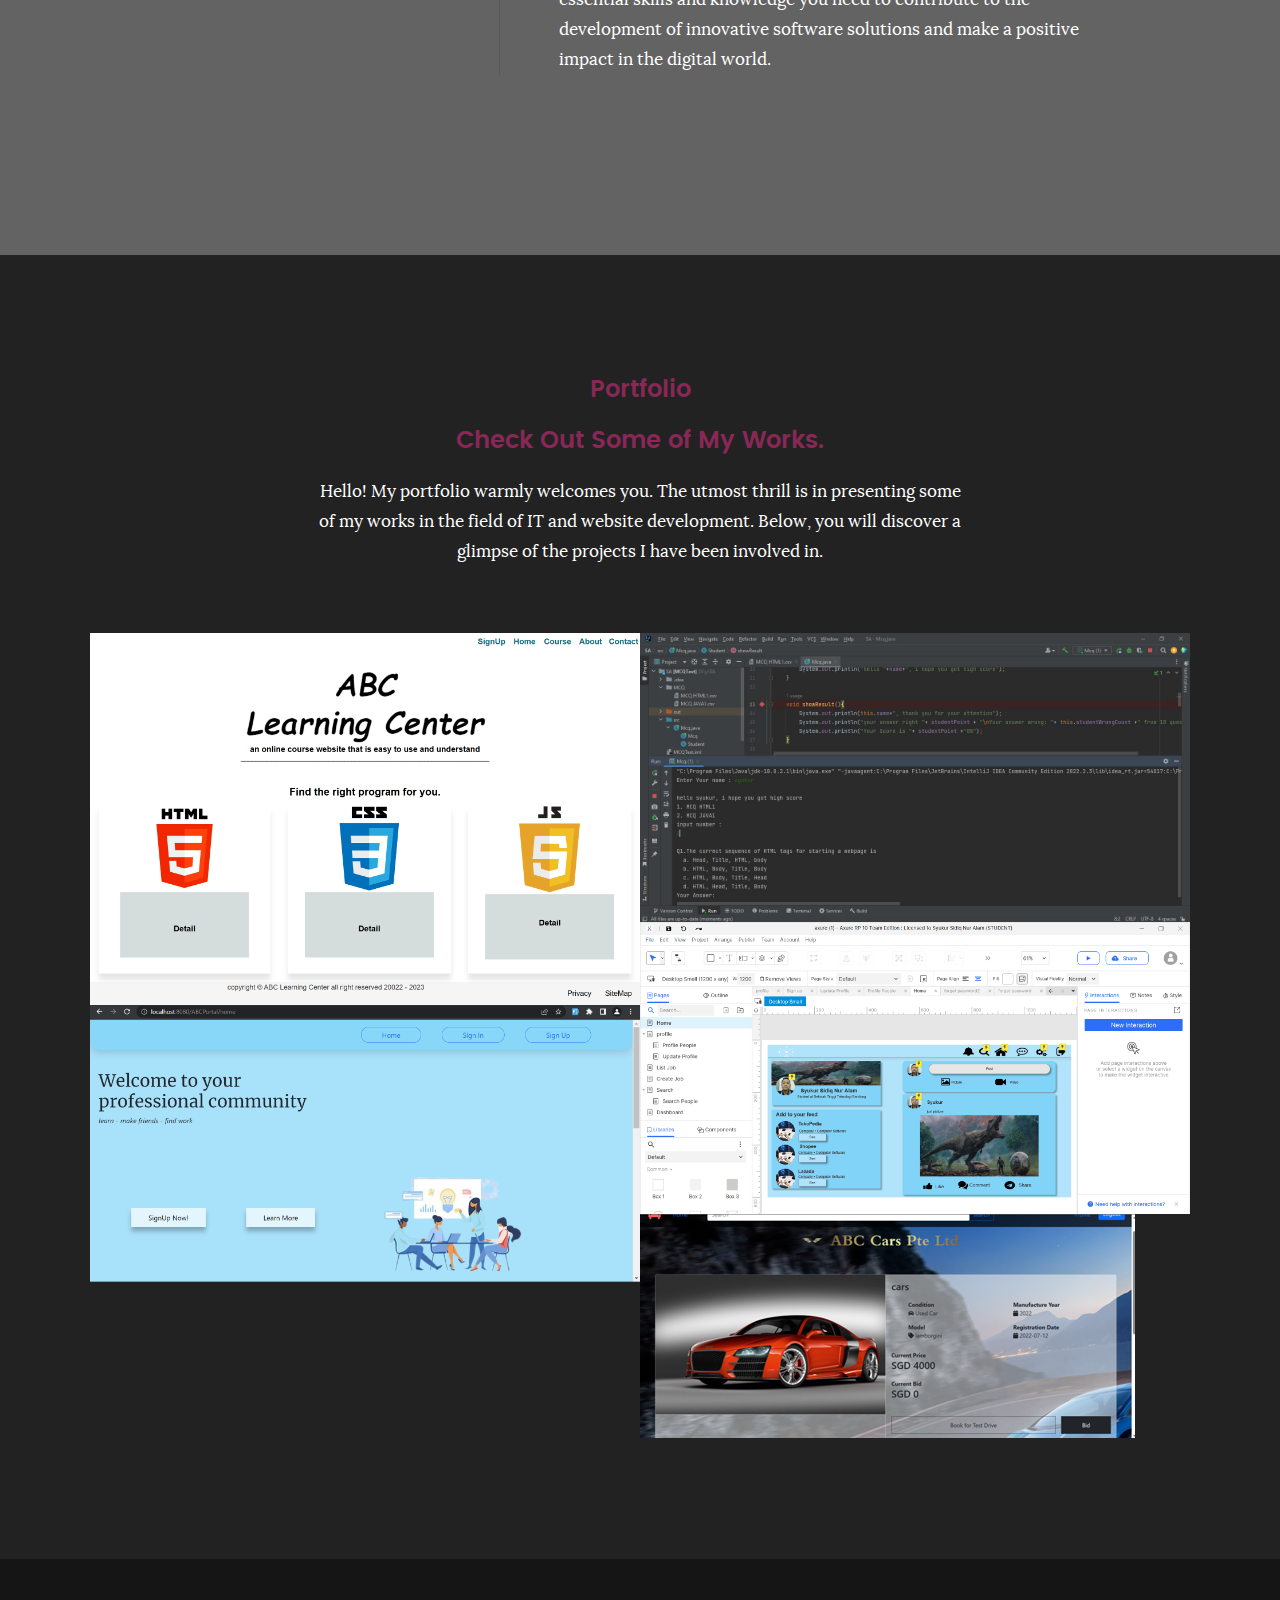
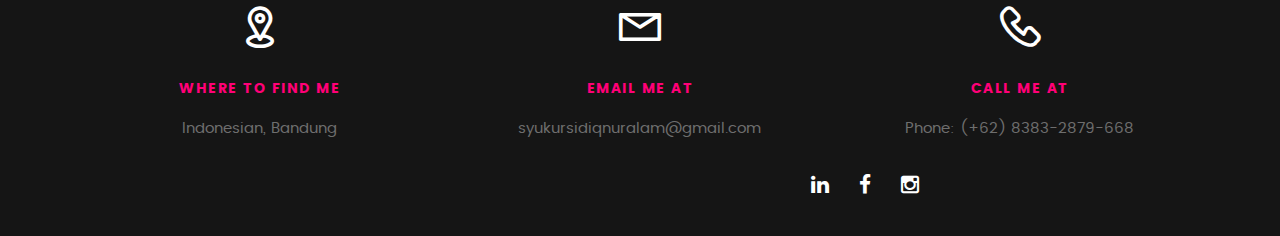
==== commit 4316016e: "added resume" ====
--- a/index.html
+++ b/index.html
@@ -80,8 +80,32 @@
 	<!-- intro section
    ================================================== -->
    <section id="intro">   
- 
-	<!-- background grey transparant -->
+	<img src="images/1.png" data-speed="-5" class="layer">
+    <img src="images/2.png" data-speed="-2" class="layer">
+    <img src="images/3.png" data-speed="7" class="layer">
+    <img src="images/4.png" data-speed="4" class="layer">
+    <img src="images/5.png" data-speed="4" class="layer">
+    <img src="images/6.png" data-speed="-1" class="layer">
+    <img src="images/7.png" data-speed="2" class="layer">
+    <img src="images/8.png" data-speed="7" class="layer">
+    <img src="images/9.png" data-speed="2" class="layer">
+    <img src="images/10.png" data-speed="3" class="layer">
+    <img src="images/11.png" data-speed="-3" class="layer">
+    <img src="images/12.png" data-speed="5" class="layer">
+    <h3 class="layer" data-speed="-2" >Syukur Sidiq Nur Alam</h3>
+	
+	<script type="text/javascript">
+		document.addEventListener("mousemove", parallax);
+	 function parallax(e){
+	   this.querySelectorAll('.layer').forEach(layer => {
+		 const speed = layer.getAttribute('data-speed')
+	 
+		 const x = (window.innerWidth - e.pageX*speed)/100
+		 const y = (window.innerHeight - e.pageY*speed)/100
+		 layer.style.transform = `translateX(${x}px) translateY(${y}px)`
+	   })
+	 }
+	   </script>
    	<div class="intro-overlay"></div>	
 
 
@@ -90,11 +114,7 @@
 			
    			<div class="col-twelve">
 			
-	   			<h5>Hello</h5>
-	   			<h1>Syukur Sidiq Nur Alam</h1>
-
-
-	   			<a class="button stroke smoothscroll" href="#about" title="">More</a>
+	   			
 				   <!-- <audio autoplay="true" src="url musik" hidden="true"> -->
 	   		</div>  
    			
@@ -124,16 +144,8 @@
    				<p class="lead">
 
 				With a passion for technology and a strong educational background, the focus is on contributing skills and knowledge to a dynamic organization. Pursuing an education in Information Technology has resulted in a solid foundation in various IT concepts and technologies. The excitement lies in applying these skills and making a valuable contribution to the success of a team or organization in the IT industry.</p>
-   			</div>   			
-			   <div class="intro-info">
-				 <div class="arrow-container">
-					<div class="arrow">
-					  <span>CLICK  &#9660;</span>
-					</div>
-				  </div>
-				  
-				<a href="https://www.youtube.com/watch?si=r0upyQ35CbFhvzIf&v=x3hPGvwdicQ&feature=youtu.be" target="_blank">Video Introduction</a>  |  
-				<a href="https://docs.google.com/document/d/1HmhfE_rwz3Cvhn393gZfywcuCsT-U3A5/edit?usp=sharing&ouid=116296273974045910565&rtpof=true&sd=true" target="_blank">Download Resume</a>
+   			
+				<a href="SyukurSidiqNurAlam_Resume.pdf" download>Download Resume</a>
 			</div>
 
 			
@@ -149,7 +161,7 @@
 			<div class="unslate_co--section section-counter" id="skills-section">
 				<div class="container">
 				  <div class="section-heading-wrap text-center ">
-					<h2 class="heading-h2 text-center divider"><span class="gsap-reveal">What I Learned</span></h2>
+					<h2 class="heading-h2 text-center divider"><span>What I Learned</span></h2>
 					
 				  </div>
 				  <div class="row-skill ">
@@ -626,6 +638,7 @@
    <audio id="audio-player" src="Music/The Beatles - Ticket To Ride (320 kbps).mp3" controls style="display: none;"></audio> -->
 
   
+
 </body>
 
 </html>--- a/css/main.css
+++ b/css/main.css
@@ -1,51 +1,9 @@
-/**
- * =================================================================== 
- *
- *  Kards v1.0 Main Stylesheet
- *  url: styleshout.com
- *  03-01-2016
- *  ------------------------------------------------------------------
- *  TOC:
- *  01. webfonts and iconfonts
- *  02. base style overrides
- *  03. typography & general theme styles
- *  04. preloader
- *  05. forms
- *  06. buttons 
- *  07. other components
- *  08. common styles
- *  09. header styles
- *  10. intro
- *  11. about
- *  12. resume
- *  13. portfolio
- *  14. call-to-action section
- *  15. services
- *  16. stats
- *  17. contact
- *  18. footer
- *
- * =================================================================== 
- */
-
-
-/** 
- * ===================================================================
- * 01. webfonts and iconfonts - (_document-setup.scss)
- *
- * ------------------------------------------------------------------- 
- */
+
 @import url("fonts.css");
 @import url("font-awesome/css/font-awesome.min.css");
 @import url("micons/micons.css");
 
 
-/** 
- * ===================================================================
- * 02. base style overrides - (_document-setup.scss)
- *
- * ------------------------------------------------------------------- 
- */
 html {
 	font-size: 10px;
 }
@@ -1308,11 +1266,31 @@
 	background-size: cover;
 	background-attachment: fixed;
 	width: 100%;
-	height: 100%;
+	height: 100vh;
 	min-height: 720px;
-	display: table;
+	display: flex;
 	position: relative;
 	text-align: center;
+	overflow: hidden;
+	display: flex;
+	align-items: center;
+	justify-content: center;
+}
+
+#intro img {
+	position: absolute;
+    top: 0;
+    left: 0;
+    background-color: #00000019;
+    width: 100%;
+    height: 100%;
+    object-fit: cover;
+}
+
+#intro h3{
+	position: relative;
+    color: #656565;
+    font-size: 5em;
 }
 .intro-overlay {
 	position: absolute;
@@ -1322,6 +1300,7 @@
 	height: 100%;
 	background: #111111;
 	opacity: .85;
+	display: none;
 }
 
 .intro-content {
@@ -1649,7 +1628,7 @@
 	text-align: center;
 }
 #resume .resume-header h2 {
-	color: #FF0077;
+	color: #892857;
 }
 
 #resume .resume-timeline {
@@ -2614,7 +2593,7 @@
 
 .main-hobbies h2{
 	text-align: center;
-	color: #cc005f;
+	color: #892857;
 }
 
 .container {
@@ -2637,7 +2616,7 @@
 }
 .col-twelve h2{
 	
-	color: #cc005f;
+	color: #892857;
 }
 .col-twelve p{
 	color: white;
@@ -2695,4 +2674,4 @@
 
 .audio{
 	margin-bottom: 100px;
-}+}
